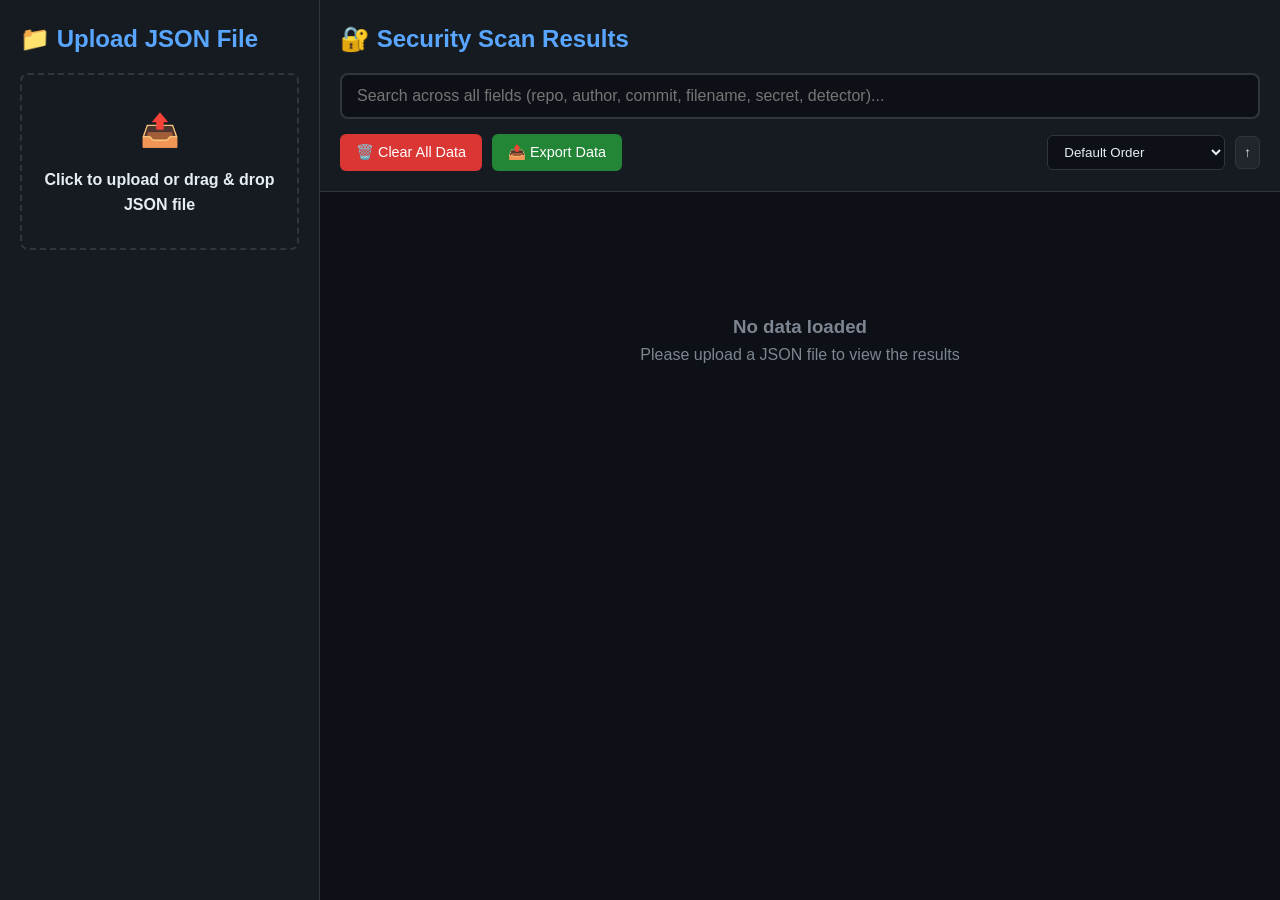
==== index.html @ fe2fa83b "Update index.html" ====
<!DOCTYPE html>
<html lang="en">
<head>
    <meta charset="UTF-8">
    <meta name="viewport" content="width=device-width, initial-scale=1.0">
    <title>JSON Secret Scanner Viewer</title>
    <style>
        * {
            margin: 0;
            padding: 0;
            box-sizing: border-box;
        }

        body {
            font-family: -apple-system, BlinkMacSystemFont, 'Segoe UI', Roboto, sans-serif;
            background: #0d1117;
            color: #e6edf3;
            line-height: 1.6;
        }

        .container {
            display: flex;
            height: 100vh;
        }

        /* Enhanced Sidebar */
        .sidebar {
            width: 320px;
            background: #161b22;
            border-right: 1px solid #30363d;
            padding: 20px;
            overflow-y: auto;
        }

        .upload-section h2 {
            margin-bottom: 15px;
            color: #58a6ff;
        }

        .upload-area {
            border: 2px dashed #30363d;
            border-radius: 8px;
            padding: 30px 20px;
            text-align: center;
            cursor: pointer;
            transition: all 0.3s ease;
        }

        .upload-area:hover {
            border-color: #58a6ff;
            background: rgba(88, 166, 255, 0.05);
        }

        .upload-area.dragover {
            border-color: #58a6ff;
            background: rgba(88, 166, 255, 0.1);
        }

        .upload-icon {
            font-size: 2rem;
            margin-bottom: 10px;
        }

        .summary-section {
            margin-top: 30px;
        }

        .summary-section h3 {
            margin-bottom: 15px;
            color: #58a6ff;
        }

        .summary-stats {
            background: #0d1117;
            border-radius: 6px;
            padding: 15px;
            margin-bottom: 20px;
        }

        .stat-item {
            display: flex;
            justify-content: space-between;
            margin-bottom: 8px;
        }

        .stat-label {
            color: #7d8590;
        }

        .stat-value {
            color: #58a6ff;
            font-weight: 600;
        }

        .detector-breakdown {
            background: #0d1117;
            border-radius: 6px;
            padding: 15px;
        }

        .detector-breakdown h4 {
            margin-bottom: 10px;
            color: #58a6ff;
        }

        .detector-item {
            display: flex;
            justify-content: space-between;
            padding: 5px 0;
            font-size: 0.9rem;
            cursor: pointer;
            border-radius: 4px;
            padding: 5px 8px;
        }

        .detector-item:hover {
            background: rgba(88, 166, 255, 0.1);
        }

        .detector-item.filtered {
            background: rgba(88, 166, 255, 0.2);
        }

        /* Enhanced Filter Section */
        .filter-section {
            background: #0d1117;
            border-radius: 6px;
            padding: 15px;
            margin-top: 20px;
        }

        .filter-section h4 {
            margin-bottom: 10px;
            color: #58a6ff;
        }

        .filter-toggle {
            display: flex;
            gap: 10px;
            margin-bottom: 10px;
        }

        .filter-btn {
            padding: 6px 12px;
            background: #21262d;
            border: 1px solid #30363d;
            color: #e6edf3;
            border-radius: 6px;
            cursor: pointer;
            font-size: 0.8rem;
            transition: all 0.2s ease;
        }

        .filter-btn:hover {
            background: #30363d;
        }

        .filter-btn.active {
            background: #58a6ff;
            color: #0d1117;
            border-color: #58a6ff;
        }

        /* Main Content */
        .main-content {
            flex: 1;
            display: flex;
            flex-direction: column;
        }

        .header {
            background: #161b22;
            padding: 20px;
            border-bottom: 1px solid #30363d;
        }

        .header h1 {
            color: #58a6ff;
            font-size: 1.5rem;
            margin-bottom: 15px;
        }

        /* Enhanced Search Bar */
        .search-container {
            display: flex;
            gap: 10px;
            margin-bottom: 15px;
            flex-wrap: wrap;
        }

        .search-input-container {
            position: relative;
            flex: 1;
            min-width: 300px;
        }

        .search-input {
            width: 100%;
            padding: 12px 45px 12px 15px;
            background: #0d1117;
            border: 2px solid #30363d;
            border-radius: 8px;
            color: #e6edf3;
            font-size: 1rem;
            transition: all 0.2s ease;
        }

        .search-input:focus {
            outline: none;
            border-color: #58a6ff;
            box-shadow: 0 0 0 3px rgba(88, 166, 255, 0.1);
        }

        .search-clear {
            position: absolute;
            right: 12px;
            top: 50%;
            transform: translateY(-50%);
            background: none;
            border: none;
            color: #7d8590;
            cursor: pointer;
            font-size: 18px;
            padding: 2px;
            border-radius: 3px;
            transition: all 0.2s ease;
        }

        .search-clear:hover {
            color: #e6edf3;
            background: #30363d;
        }

        /* Enhanced Controls */
        .controls {
            display: flex;
            gap: 10px;
            align-items: center;
            flex-wrap: wrap;
        }

        .btn {
            padding: 10px 16px;
            border: none;
            border-radius: 6px;
            cursor: pointer;
            font-size: 0.9rem;
            font-weight: 500;
            transition: all 0.2s ease;
            position: relative;
            overflow: hidden;
        }

        .btn-primary {
            background: #238636;
            color: white;
        }

        .btn-primary:hover {
            background: #2ea043;
            transform: translateY(-1px);
        }

        .btn-secondary {
            background: #21262d;
            color: #e6edf3;
            border: 1px solid #30363d;
        }

        .btn-secondary:hover {
            background: #30363d;
            transform: translateY(-1px);
        }

        .btn-danger {
            background: #da3633;
            color: white;
        }

        .btn-danger:hover {
            background: #c5282f;
            transform: translateY(-1px);
        }

        /* Enhanced Sort Controls */
        .sort-container {
            display: flex;
            gap: 10px;
            align-items: center;
            margin-left: auto;
        }

        .sort-select {
            padding: 8px 12px;
            background: #0d1117;
            border: 1px solid #30363d;
            border-radius: 6px;
            color: #e6edf3;
            cursor: pointer;
        }

        .sort-select:focus {
            outline: none;
            border-color: #58a6ff;
        }

        .sort-order {
            background: #21262d;
            border: 1px solid #30363d;
            color: #e6edf3;
            padding: 8px;
            border-radius: 6px;
            cursor: pointer;
            transition: all 0.2s ease;
        }

        .sort-order:hover {
            background: #30363d;
        }

        /* Enhanced Table */
        .table-container {
            flex: 1;
            overflow: auto;
            padding: 20px;
            position: relative;
        }

        .table-info {
            display: flex;
            justify-content: space-between;
            align-items: center;
            margin-bottom: 15px;
            font-size: 0.9rem;
            color: #7d8590;
        }

        .data-table {
            width: 100%;
            border-collapse: collapse;
            background: #0d1117;
            border-radius: 8px;
            overflow: hidden;
        }

        .data-table th,
        .data-table td {
            padding: 12px;
            text-align: left;
            border-bottom: 1px solid #30363d;
        }

        .data-table th {
            background: #161b22;
            color: #58a6ff;
            font-weight: 600;
            position: sticky;
            top: 0;
            cursor: pointer;
            user-select: none;
            transition: all 0.2s ease;
        }

        .data-table th:hover {
            background: #21262d;
        }

        .data-table th.sorted {
            background: rgba(88, 166, 255, 0.1);
        }

        .data-table th::after {
            content: '';
            margin-left: 8px;
            opacity: 0.3;
        }

        .data-table th.sort-asc::after {
            content: '↑';
            opacity: 1;
        }

        .data-table th.sort-desc::after {
            content: '↓';
            opacity: 1;
        }

        .data-table tr:hover {
            background: rgba(88, 166, 255, 0.05);
        }

        .data-table td {
            max-width: 200px;
            overflow: hidden;
            text-overflow: ellipsis;
            white-space: nowrap;
        }

        .repo-link {
            color: #58a6ff;
            text-decoration: none;
        }

        .repo-link:hover {
            text-decoration: underline;
        }

        .detector-badge {
            background: #58a6ff;
            color: #0d1117;
            padding: 4px 8px;
            border-radius: 12px;
            font-size: 0.8rem;
            font-weight: 500;
        }

        .verified-badge {
            background: #238636;
            color: white;
            padding: 4px 8px;
            border-radius: 12px;
            font-size: 0.8rem;
        }

        .unverified-badge {
            background: #da3633;
            color: white;
            padding: 4px 8px;
            border-radius: 12px;
            font-size: 0.8rem;
        }

        .review-checkbox {
            appearance: none;
            width: 18px;
            height: 18px;
            border: 2px solid #30363d;
            border-radius: 3px;
            background: #0d1117;
            cursor: pointer;
            position: relative;
            transition: all 0.2s ease;
        }

        .review-checkbox:checked {
            background: #238636;
            border-color: #238636;
        }

        .review-checkbox:checked::after {
            content: '✓';
            position: absolute;
            top: -2px;
            left: 2px;
            color: white;
            font-size: 14px;
            font-weight: bold;
        }

        .review-checkbox:hover {
            border-color: #58a6ff;
        }

        .reviewed-row {
            opacity: 0.6;
            background: rgba(40, 167, 69, 0.1);
        }

        .action-buttons {
            display: flex;
            gap: 5px;
        }

        .btn-sm {
            padding: 6px 10px;
            font-size: 0.8rem;
            border-radius: 4px;
            border: none;
            cursor: pointer;
            transition: all 0.2s ease;
        }

        .btn-report {
            background: #da3633;
            color: white;
        }

        .btn-report:hover {
            background: #c5282f;
            transform: translateY(-1px);
        }

        .no-data {
            text-align: center;
            padding: 100px 20px;
            color: #7d8590;
        }

        /* Enhanced Popup Styles */
        .custom-popup {
            position: fixed;
            top: 20px;
            right: 20px;
            background: linear-gradient(135deg, #161b22 0%, #21262d 100%);
            color: #e6edf3;
            padding: 16px 20px;
            border-radius: 8px;
            border: 1px solid #30363d;
            box-shadow: 0 8px 32px rgba(0, 0, 0, 0.3);
            z-index: 2000;
            min-width: 300px;
            max-width: 400px;
            transform: translateX(450px);
            transition: all 0.3s cubic-bezier(0.4, 0, 0.2, 1);
        }

        .custom-popup.show {
            transform: translateX(0);
        }

        .custom-popup.success {
            border-left: 4px solid #238636;
        }

        .custom-popup.error {
            border-left: 4px solid #da3633;
        }

        .custom-popup.warning {
            border-left: 4px solid #fb8500;
        }

        .custom-popup.info {
            border-left: 4px solid #58a6ff;
        }

        .popup-header {
            display: flex;
            justify-content: space-between;
            align-items: center;
            margin-bottom: 8px;
        }

        .popup-title {
            font-weight: 600;
            color: #58a6ff;
        }

        .popup-close {
            background: none;
            border: none;
            color: #7d8590;
            cursor: pointer;
            font-size: 18px;
            padding: 0;
            width: 20px;
            height: 20px;
            display: flex;
            align-items: center;
            justify-content: center;
        }

        .popup-close:hover {
            color: #e6edf3;
        }

        .popup-message {
            color: #e6edf3;
            line-height: 1.4;
        }

        .popup-actions {
            display: flex;
            gap: 10px;
            margin-top: 12px;
            justify-content: flex-end;
        }

        .popup-btn {
            padding: 6px 12px;
            border: none;
            border-radius: 6px;
            cursor: pointer;
            font-size: 0.9rem;
            transition: all 0.2s ease;
        }

        .popup-btn.primary {
            background: #238636;
            color: white;
        }

        .popup-btn.primary:hover {
            background: #2ea043;
        }

        .popup-btn.secondary {
            background: #21262d;
            color: #e6edf3;
            border: 1px solid #30363d;
        }

        .popup-btn.secondary:hover {
            background: #30363d;
        }

        .popup-btn.danger {
            background: #da3633;
            color: white;
        }

        .popup-btn.danger:hover {
            background: #c5282f;
        }

        /* Scrollbar Styles */
        .table-container::-webkit-scrollbar,
        .sidebar::-webkit-scrollbar {
            width: 8px;
        }

        .table-container::-webkit-scrollbar-track,
        .sidebar::-webkit-scrollbar-track {
            background: #0d1117;
        }

        .table-container::-webkit-scrollbar-thumb,
        .sidebar::-webkit-scrollbar-thumb {
            background: #30363d;
            border-radius: 4px;
        }

        .table-container::-webkit-scrollbar-thumb:hover,
        .sidebar::-webkit-scrollbar-thumb:hover {
            background: #58a6ff;
        }

        /* Loading Animation */
        .loading {
            display: inline-block;
            width: 20px;
            height: 20px;
            border: 3px solid #30363d;
            border-radius: 50%;
            border-top-color: #58a6ff;
            animation: spin 1s ease-in-out infinite;
        }

        @keyframes spin {
            to { transform: rotate(360deg); }
        }

        /* Responsive Design */
        @media (max-width: 1200px) {
            .sidebar {
                width: 300px;
            }
        }

        @media (max-width: 992px) {
            .sidebar {
                width: 280px;
            }
            
            .search-input-container {
                min-width: 250px;
            }
        }

        @media (max-width: 768px) {
            .container {
                flex-direction: column;
            }
            
            .sidebar {
                width: 100%;
                height: auto;
                max-height: 40vh;
                border-right: none;
                border-bottom: 1px solid #30363d;
            }
            
            .search-container {
                flex-direction: column;
            }
            
            .search-input-container {
                min-width: auto;
            }
            
            .controls {
                justify-content: space-between;
                flex-wrap: wrap;
            }
            
            .sort-container {
                margin-left: 0;
                margin-top: 10px;
            }
        }
    </style>
</head>
<body>
    <div class="container">
        <!-- Enhanced Sidebar -->
        <div class="sidebar">
            <div class="upload-section">
                <h2>📁 Upload JSON File</h2>
                <div class="upload-area" id="uploadArea">
                    <input type="file" id="fileInput" accept=".json" hidden>
                    <div class="upload-content">
                        <div class="upload-icon">📤</div>
                        <p><strong>Click to upload or drag & drop JSON file</strong></p>
                        <p id="uploadHint" class="upload-hint" style="display: none;">
                            <small>💡 New files can be added to existing data</small>
                        </p>
                    </div>
                </div>
            </div>

            <div class="summary-section" id="summarySection" style="display: none;">
                <h3>📊 Summary</h3>
                <div class="summary-stats">
                    <div class="stat-item">
                        <span class="stat-label">Total Secrets:</span>
                        <span class="stat-value" id="totalSecrets">0</span>
                    </div>
                    <div class="stat-item">
                        <span class="stat-label">Repositories:</span>
                        <span class="stat-value" id="totalRepos">0</span>
                    </div>
                    <div class="stat-item">
                        <span class="stat-label">Verified:</span>
                        <span class="stat-value" id="verifiedSecrets">0</span>
                    </div>
                    <div class="stat-item">
                        <span class="stat-label">Reviewed:</span>
                        <span class="stat-value" id="reviewedCount">0</span>
                    </div>
                </div>

                <div class="detector-breakdown">
                    <h4>🔍 Detectors</h4>
                    <div id="detectorList"></div>
                </div>

                <div class="filter-section">
                    <h4>⚡ Quick Filters</h4>
                    <div class="filter-toggle">
                        <button class="filter-btn" data-filter="verified">Verified</button>
                        <button class="filter-btn" data-filter="unverified">Unverified</button>
                    </div>
                    <div class="filter-toggle">
                        <button class="filter-btn" data-filter="reviewed">Reviewed</button>
                        <button class="filter-btn" data-filter="unreviewed">Unreviewed</button>
                    </div>
                </div>
            </div>
        </div>

        <!-- Enhanced Main Content -->
        <div class="main-content">
            <div class="header">
                <h1>🔐 Security Scan Results</h1>
                
                <div class="search-container">
                    <div class="search-input-container">
                        <input type="text" id="globalSearch" placeholder="Search across all fields (repo, author, commit, filename, secret, detector)..." class="search-input">
                        <button id="searchClear" class="search-clear" style="display: none;">×</button>
                    </div>
                </div>

                <div class="controls">
                    <button id="clearReviewed" class="btn btn-danger">🗑️ Clear All Data</button>
                    <button id="exportData" class="btn btn-primary">📤 Export Data</button>
                    
                    <div class="sort-container">
                        <select id="sortSelect" class="sort-select">
                            <option value="default">Default Order</option>
                            <option value="detector">Sort by Detector</option>
                            <option value="verified">Sort by Verified</option>
                            <option value="repo">Sort by Repository</option>
                            <option value="author">Sort by Author</option>
                            <option value="reviewed">Sort by Review Status</option>
                        </select>
                        <button id="sortOrder" class="sort-order" title="Toggle sort order">↑</button>
                    </div>
                </div>
            </div>

            <div class="table-container" id="tableContainer">
                <div class="no-data" id="noData">
                    <h3>No data loaded</h3>
                    <p>Please upload a JSON file to view the results</p>
                </div>
            </div>
        </div>
    </div>

    <script>
        class EnhancedJSONViewer {
            constructor() {
                this.data = [];
                this.filteredData = [];
                this.reviewedItems = new Set();
                this.currentSort = 'default';
                this.sortAscending = true;
                this.activeFilters = new Set();
                
                console.log('🚀 Enhanced JSONViewer constructor called');
                
                this.initEventListeners();
                
                setTimeout(() => {
                    this.loadReviewedItems();
                    this.loadStoredData();
                }, 200);
            }

            // Enhanced popup methods
            showPopup(message, type = 'info', title = '', actions = null) {
                const popup = document.createElement('div');
                popup.className = `custom-popup ${type}`;
                
                const titleText = title || this.getDefaultTitle(type);
                
                popup.innerHTML = `
                    <div class="popup-header">
                        <div class="popup-title">${titleText}</div>
                        <button class="popup-close">&times;</button>
                    </div>
                    <div class="popup-message">${message}</div>
                    ${actions ? `<div class="popup-actions">${actions}</div>` : ''}
                `;
                
                document.body.appendChild(popup);
                
                setTimeout(() => popup.classList.add('show'), 10);
                
                if (!actions) {
                    setTimeout(() => this.hidePopup(popup), 5000);
                }
                
                popup.querySelector('.popup-close').addEventListener('click', () => {
                    this.hidePopup(popup);
                });
                
                return popup;
            }

            showConfirmPopup(message, onConfirm, onCancel = null, type = 'warning') {
                const actions = `
                    <button class="popup-btn danger" data-action="confirm">Yes, Continue</button>
                    <button class="popup-btn secondary" data-action="cancel">Cancel</button>
                `;
                
                const popup = this.showPopup(message, type, 'Confirm Action', actions);
                
                popup.querySelector('[data-action="confirm"]').addEventListener('click', () => {
                    this.hidePopup(popup);
                    if (onConfirm) onConfirm();
                });
                
                popup.querySelector('[data-action="cancel"]').addEventListener('click', () => {
                    this.hidePopup(popup);
                    if (onCancel) onCancel();
                });
            }

            showAppendConfirmPopup(existingCount, newCount, onAppend, onReplace) {
                const message = `You already have <strong>${existingCount}</strong> items loaded.<br><br>
                    <strong>Choose your action:</strong><br>
                    • <strong>Add to Top</strong> - Add the new ${newCount} items to the beginning<br>
                    • <strong>Replace All</strong> - Replace existing data with new data`;
                
                const actions = `
                    <button class="popup-btn primary" data-action="append">📎 Add to Top</button>
                    <button class="popup-btn secondary" data-action="replace">🔄 Replace All</button>
                    <button class="popup-btn secondary" data-action="cancel">❌ Cancel</button>
                `;
                
                const popup = this.showPopup(message, 'info', 'File Upload Options', actions);
                
                popup.querySelector('[data-action="append"]').addEventListener('click', () => {
                    this.hidePopup(popup);
                    if (onAppend) onAppend();
                });
                
                popup.querySelector('[data-action="replace"]').addEventListener('click', () => {
                    this.hidePopup(popup);
                    if (onReplace) onReplace();
                });
                
                popup.querySelector('[data-action="cancel"]').addEventListener('click', () => {
                    this.hidePopup(popup);
                });
            }

            hidePopup(popup) {
                popup.classList.remove('show');
                setTimeout(() => {
                    if (popup.parentNode) {
                        popup.parentNode.removeChild(popup);
                    }
                }, 300);
            }

            getDefaultTitle(type) {
                const titles = {
                    success: '✅ Success',
                    error: '❌ Error',
                    warning: '⚠️ Warning',
                    info: 'ℹ️ Information'
                };
                return titles[type] || 'Notification';
            }

            initEventListeners() {
                console.log('🎯 Initializing event listeners');
                
                const fileInput = document.getElementById('fileInput');
                const uploadArea = document.getElementById('uploadArea');
                const globalSearch = document.getElementById('globalSearch');
                const searchClear = document.getElementById('searchClear');
                const clearReviewed = document.getElementById('clearReviewed');
                const exportData = document.getElementById('exportData');
                const sortSelect = document.getElementById('sortSelect');
                const sortOrder = document.getElementById('sortOrder');

                // File upload handlers
                uploadArea?.addEventListener('click', () => fileInput.click());
                fileInput?.addEventListener('change', (e) => this.handleFileUpload(e));

                // Drag and drop
                uploadArea?.addEventListener('dragover', (e) => {
                    e.preventDefault();
                    uploadArea.classList.add('dragover');
                });

                uploadArea?.addEventListener('dragleave', () => {
                    uploadArea.classList.remove('dragover');
                });

                uploadArea?.addEventListener('drop', (e) => {
                    e.preventDefault();
                    uploadArea.classList.remove('dragover');
                    const files = e.dataTransfer.files;
                    if (files.length > 0) {
                        this.processFile(files[0]);
                    }
                });

                // Enhanced search
                globalSearch?.addEventListener('input', (e) => {
                    const value = e.target.value;
                    this.handleGlobalSearch(value);
                    searchClear.style.display = value.trim() ? 'block' : 'none';
                });

                searchClear?.addEventListener('click', () => {
                    globalSearch.value = '';
                    searchClear.style.display = 'none';
                    this.handleGlobalSearch('');
                });

                // Sort controls
                sortSelect?.addEventListener('change', (e) => {
                    this.currentSort = e.target.value;
                    this.applySortAndFilter();
                });

                sortOrder?.addEventListener('click', () => {
                    this.sortAscending = !this.sortAscending;
                    sortOrder.textContent = this.sortAscending ? '↑' : '↓';
                    sortOrder.title = this.sortAscending ? 'Sort Ascending' : 'Sort Descending';
                    this.applySortAndFilter();
                });

                // Controls
                clearReviewed?.addEventListener('click', () => this.clearAllData());
                exportData?.addEventListener('click', () => this.exportData());

                // Filter buttons
                document.addEventListener('click', (e) => {
                    if (e.target.classList.contains('filter-btn')) {
                        this.toggleFilter(e.target);
                    }
                    if (e.target.classList.contains('detector-item')) {
                        this.filterByDetector(e.target.querySelector('span').textContent);
                    }
                });
            }

            handleFileUpload(event) {
                const file = event.target.files[0];
                if (file) {
                    this.processFile(file);
                }
            }

            processFile(file) {
                if (!file.name.toLowerCase().endsWith('.json')) {
                    this.showPopup('Please upload a JSON file', 'error');
                    return;
                }

                const reader = new FileReader();
                reader.onload = (e) => {
                    try {
                        const jsonData = JSON.parse(e.target.result);
                        const newDataArray = Array.isArray(jsonData) ? jsonData
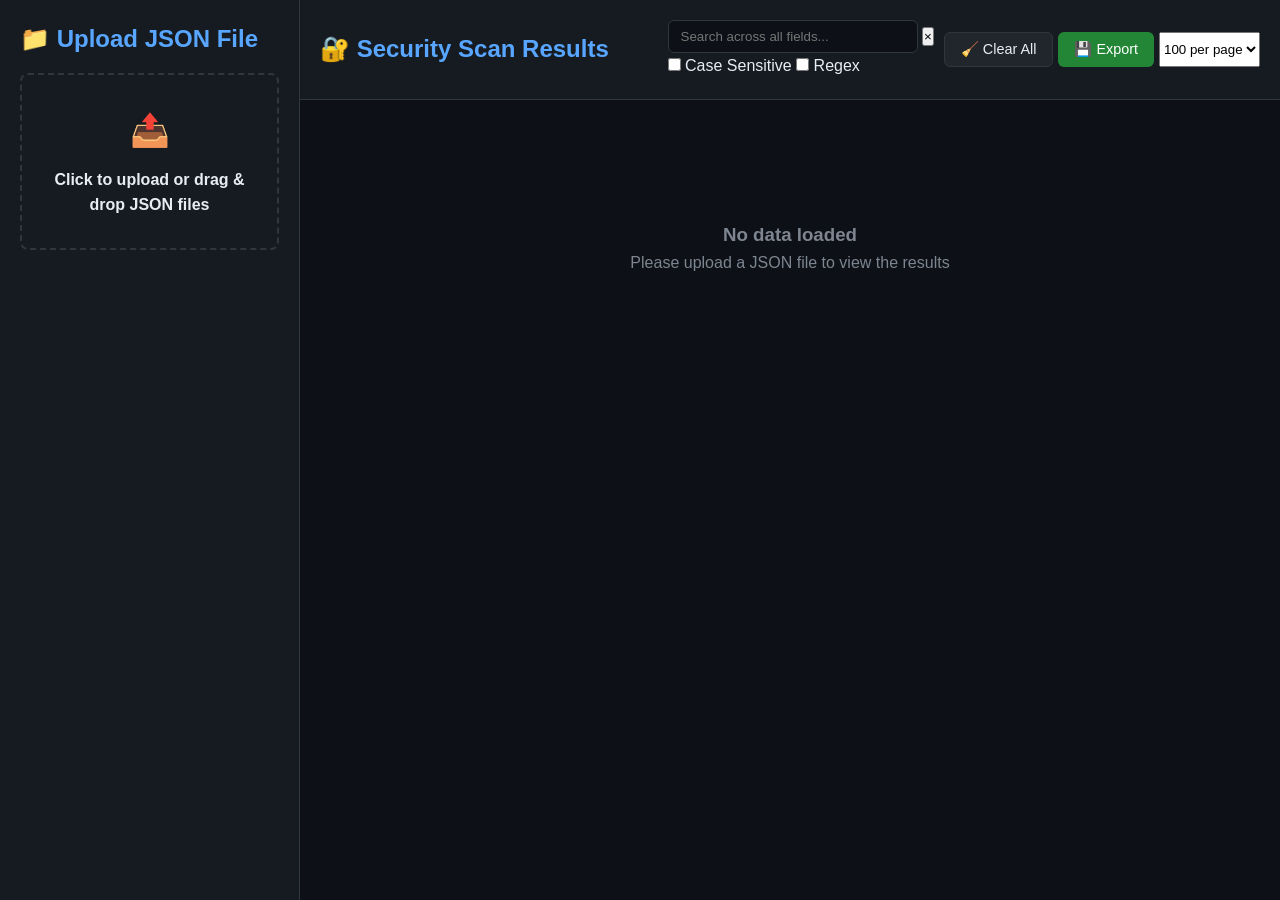
==== commit fc8073b6: "Update index.html" ====
--- a/index.html
+++ b/index.html
@@ -4,715 +4,21 @@
     <meta charset="UTF-8">
     <meta name="viewport" content="width=device-width, initial-scale=1.0">
     <title>JSON Secret Scanner Viewer</title>
-    <style>
-        * {
-            margin: 0;
-            padding: 0;
-            box-sizing: border-box;
-        }
-
-        body {
-            font-family: -apple-system, BlinkMacSystemFont, 'Segoe UI', Roboto, sans-serif;
-            background: #0d1117;
-            color: #e6edf3;
-            line-height: 1.6;
-        }
-
-        .container {
-            display: flex;
-            height: 100vh;
-        }
-
-        /* Enhanced Sidebar */
-        .sidebar {
-            width: 320px;
-            background: #161b22;
-            border-right: 1px solid #30363d;
-            padding: 20px;
-            overflow-y: auto;
-        }
-
-        .upload-section h2 {
-            margin-bottom: 15px;
-            color: #58a6ff;
-        }
-
-        .upload-area {
-            border: 2px dashed #30363d;
-            border-radius: 8px;
-            padding: 30px 20px;
-            text-align: center;
-            cursor: pointer;
-            transition: all 0.3s ease;
-        }
-
-        .upload-area:hover {
-            border-color: #58a6ff;
-            background: rgba(88, 166, 255, 0.05);
-        }
-
-        .upload-area.dragover {
-            border-color: #58a6ff;
-            background: rgba(88, 166, 255, 0.1);
-        }
-
-        .upload-icon {
-            font-size: 2rem;
-            margin-bottom: 10px;
-        }
-
-        .summary-section {
-            margin-top: 30px;
-        }
-
-        .summary-section h3 {
-            margin-bottom: 15px;
-            color: #58a6ff;
-        }
-
-        .summary-stats {
-            background: #0d1117;
-            border-radius: 6px;
-            padding: 15px;
-            margin-bottom: 20px;
-        }
-
-        .stat-item {
-            display: flex;
-            justify-content: space-between;
-            margin-bottom: 8px;
-        }
-
-        .stat-label {
-            color: #7d8590;
-        }
-
-        .stat-value {
-            color: #58a6ff;
-            font-weight: 600;
-        }
-
-        .detector-breakdown {
-            background: #0d1117;
-            border-radius: 6px;
-            padding: 15px;
-        }
-
-        .detector-breakdown h4 {
-            margin-bottom: 10px;
-            color: #58a6ff;
-        }
-
-        .detector-item {
-            display: flex;
-            justify-content: space-between;
-            padding: 5px 0;
-            font-size: 0.9rem;
-            cursor: pointer;
-            border-radius: 4px;
-            padding: 5px 8px;
-        }
-
-        .detector-item:hover {
-            background: rgba(88, 166, 255, 0.1);
-        }
-
-        .detector-item.filtered {
-            background: rgba(88, 166, 255, 0.2);
-        }
-
-        /* Enhanced Filter Section */
-        .filter-section {
-            background: #0d1117;
-            border-radius: 6px;
-            padding: 15px;
-            margin-top: 20px;
-        }
-
-        .filter-section h4 {
-            margin-bottom: 10px;
-            color: #58a6ff;
-        }
-
-        .filter-toggle {
-            display: flex;
-            gap: 10px;
-            margin-bottom: 10px;
-        }
-
-        .filter-btn {
-            padding: 6px 12px;
-            background: #21262d;
-            border: 1px solid #30363d;
-            color: #e6edf3;
-            border-radius: 6px;
-            cursor: pointer;
-            font-size: 0.8rem;
-            transition: all 0.2s ease;
-        }
-
-        .filter-btn:hover {
-            background: #30363d;
-        }
-
-        .filter-btn.active {
-            background: #58a6ff;
-            color: #0d1117;
-            border-color: #58a6ff;
-        }
-
-        /* Main Content */
-        .main-content {
-            flex: 1;
-            display: flex;
-            flex-direction: column;
-        }
-
-        .header {
-            background: #161b22;
-            padding: 20px;
-            border-bottom: 1px solid #30363d;
-        }
-
-        .header h1 {
-            color: #58a6ff;
-            font-size: 1.5rem;
-            margin-bottom: 15px;
-        }
-
-        /* Enhanced Search Bar */
-        .search-container {
-            display: flex;
-            gap: 10px;
-            margin-bottom: 15px;
-            flex-wrap: wrap;
-        }
-
-        .search-input-container {
-            position: relative;
-            flex: 1;
-            min-width: 300px;
-        }
-
-        .search-input {
-            width: 100%;
-            padding: 12px 45px 12px 15px;
-            background: #0d1117;
-            border: 2px solid #30363d;
-            border-radius: 8px;
-            color: #e6edf3;
-            font-size: 1rem;
-            transition: all 0.2s ease;
-        }
-
-        .search-input:focus {
-            outline: none;
-            border-color: #58a6ff;
-            box-shadow: 0 0 0 3px rgba(88, 166, 255, 0.1);
-        }
-
-        .search-clear {
-            position: absolute;
-            right: 12px;
-            top: 50%;
-            transform: translateY(-50%);
-            background: none;
-            border: none;
-            color: #7d8590;
-            cursor: pointer;
-            font-size: 18px;
-            padding: 2px;
-            border-radius: 3px;
-            transition: all 0.2s ease;
-        }
-
-        .search-clear:hover {
-            color: #e6edf3;
-            background: #30363d;
-        }
-
-        /* Enhanced Controls */
-        .controls {
-            display: flex;
-            gap: 10px;
-            align-items: center;
-            flex-wrap: wrap;
-        }
-
-        .btn {
-            padding: 10px 16px;
-            border: none;
-            border-radius: 6px;
-            cursor: pointer;
-            font-size: 0.9rem;
-            font-weight: 500;
-            transition: all 0.2s ease;
-            position: relative;
-            overflow: hidden;
-        }
-
-        .btn-primary {
-            background: #238636;
-            color: white;
-        }
-
-        .btn-primary:hover {
-            background: #2ea043;
-            transform: translateY(-1px);
-        }
-
-        .btn-secondary {
-            background: #21262d;
-            color: #e6edf3;
-            border: 1px solid #30363d;
-        }
-
-        .btn-secondary:hover {
-            background: #30363d;
-            transform: translateY(-1px);
-        }
-
-        .btn-danger {
-            background: #da3633;
-            color: white;
-        }
-
-        .btn-danger:hover {
-            background: #c5282f;
-            transform: translateY(-1px);
-        }
-
-        /* Enhanced Sort Controls */
-        .sort-container {
-            display: flex;
-            gap: 10px;
-            align-items: center;
-            margin-left: auto;
-        }
-
-        .sort-select {
-            padding: 8px 12px;
-            background: #0d1117;
-            border: 1px solid #30363d;
-            border-radius: 6px;
-            color: #e6edf3;
-            cursor: pointer;
-        }
-
-        .sort-select:focus {
-            outline: none;
-            border-color: #58a6ff;
-        }
-
-        .sort-order {
-            background: #21262d;
-            border: 1px solid #30363d;
-            color: #e6edf3;
-            padding: 8px;
-            border-radius: 6px;
-            cursor: pointer;
-            transition: all 0.2s ease;
-        }
-
-        .sort-order:hover {
-            background: #30363d;
-        }
-
-        /* Enhanced Table */
-        .table-container {
-            flex: 1;
-            overflow: auto;
-            padding: 20px;
-            position: relative;
-        }
-
-        .table-info {
-            display: flex;
-            justify-content: space-between;
-            align-items: center;
-            margin-bottom: 15px;
-            font-size: 0.9rem;
-            color: #7d8590;
-        }
-
-        .data-table {
-            width: 100%;
-            border-collapse: collapse;
-            background: #0d1117;
-            border-radius: 8px;
-            overflow: hidden;
-        }
-
-        .data-table th,
-        .data-table td {
-            padding: 12px;
-            text-align: left;
-            border-bottom: 1px solid #30363d;
-        }
-
-        .data-table th {
-            background: #161b22;
-            color: #58a6ff;
-            font-weight: 600;
-            position: sticky;
-            top: 0;
-            cursor: pointer;
-            user-select: none;
-            transition: all 0.2s ease;
-        }
-
-        .data-table th:hover {
-            background: #21262d;
-        }
-
-        .data-table th.sorted {
-            background: rgba(88, 166, 255, 0.1);
-        }
-
-        .data-table th::after {
-            content: '';
-            margin-left: 8px;
-            opacity: 0.3;
-        }
-
-        .data-table th.sort-asc::after {
-            content: '↑';
-            opacity: 1;
-        }
-
-        .data-table th.sort-desc::after {
-            content: '↓';
-            opacity: 1;
-        }
-
-        .data-table tr:hover {
-            background: rgba(88, 166, 255, 0.05);
-        }
-
-        .data-table td {
-            max-width: 200px;
-            overflow: hidden;
-            text-overflow: ellipsis;
-            white-space: nowrap;
-        }
-
-        .repo-link {
-            color: #58a6ff;
-            text-decoration: none;
-        }
-
-        .repo-link:hover {
-            text-decoration: underline;
-        }
-
-        .detector-badge {
-            background: #58a6ff;
-            color: #0d1117;
-            padding: 4px 8px;
-            border-radius: 12px;
-            font-size: 0.8rem;
-            font-weight: 500;
-        }
-
-        .verified-badge {
-            background: #238636;
-            color: white;
-            padding: 4px 8px;
-            border-radius: 12px;
-            font-size: 0.8rem;
-        }
-
-        .unverified-badge {
-            background: #da3633;
-            color: white;
-            padding: 4px 8px;
-            border-radius: 12px;
-            font-size: 0.8rem;
-        }
-
-        .review-checkbox {
-            appearance: none;
-            width: 18px;
-            height: 18px;
-            border: 2px solid #30363d;
-            border-radius: 3px;
-            background: #0d1117;
-            cursor: pointer;
-            position: relative;
-            transition: all 0.2s ease;
-        }
-
-        .review-checkbox:checked {
-            background: #238636;
-            border-color: #238636;
-        }
-
-        .review-checkbox:checked::after {
-            content: '✓';
-            position: absolute;
-            top: -2px;
-            left: 2px;
-            color: white;
-            font-size: 14px;
-            font-weight: bold;
-        }
-
-        .review-checkbox:hover {
-            border-color: #58a6ff;
-        }
-
-        .reviewed-row {
-            opacity: 0.6;
-            background: rgba(40, 167, 69, 0.1);
-        }
-
-        .action-buttons {
-            display: flex;
-            gap: 5px;
-        }
-
-        .btn-sm {
-            padding: 6px 10px;
-            font-size: 0.8rem;
-            border-radius: 4px;
-            border: none;
-            cursor: pointer;
-            transition: all 0.2s ease;
-        }
-
-        .btn-report {
-            background: #da3633;
-            color: white;
-        }
-
-        .btn-report:hover {
-            background: #c5282f;
-            transform: translateY(-1px);
-        }
-
-        .no-data {
-            text-align: center;
-            padding: 100px 20px;
-            color: #7d8590;
-        }
-
-        /* Enhanced Popup Styles */
-        .custom-popup {
-            position: fixed;
-            top: 20px;
-            right: 20px;
-            background: linear-gradient(135deg, #161b22 0%, #21262d 100%);
-            color: #e6edf3;
-            padding: 16px 20px;
-            border-radius: 8px;
-            border: 1px solid #30363d;
-            box-shadow: 0 8px 32px rgba(0, 0, 0, 0.3);
-            z-index: 2000;
-            min-width: 300px;
-            max-width: 400px;
-            transform: translateX(450px);
-            transition: all 0.3s cubic-bezier(0.4, 0, 0.2, 1);
-        }
-
-        .custom-popup.show {
-            transform: translateX(0);
-        }
-
-        .custom-popup.success {
-            border-left: 4px solid #238636;
-        }
-
-        .custom-popup.error {
-            border-left: 4px solid #da3633;
-        }
-
-        .custom-popup.warning {
-            border-left: 4px solid #fb8500;
-        }
-
-        .custom-popup.info {
-            border-left: 4px solid #58a6ff;
-        }
-
-        .popup-header {
-            display: flex;
-            justify-content: space-between;
-            align-items: center;
-            margin-bottom: 8px;
-        }
-
-        .popup-title {
-            font-weight: 600;
-            color: #58a6ff;
-        }
-
-        .popup-close {
-            background: none;
-            border: none;
-            color: #7d8590;
-            cursor: pointer;
-            font-size: 18px;
-            padding: 0;
-            width: 20px;
-            height: 20px;
-            display: flex;
-            align-items: center;
-            justify-content: center;
-        }
-
-        .popup-close:hover {
-            color: #e6edf3;
-        }
-
-        .popup-message {
-            color: #e6edf3;
-            line-height: 1.4;
-        }
-
-        .popup-actions {
-            display: flex;
-            gap: 10px;
-            margin-top: 12px;
-            justify-content: flex-end;
-        }
-
-        .popup-btn {
-            padding: 6px 12px;
-            border: none;
-            border-radius: 6px;
-            cursor: pointer;
-            font-size: 0.9rem;
-            transition: all 0.2s ease;
-        }
-
-        .popup-btn.primary {
-            background: #238636;
-            color: white;
-        }
-
-        .popup-btn.primary:hover {
-            background: #2ea043;
-        }
-
-        .popup-btn.secondary {
-            background: #21262d;
-            color: #e6edf3;
-            border: 1px solid #30363d;
-        }
-
-        .popup-btn.secondary:hover {
-            background: #30363d;
-        }
-
-        .popup-btn.danger {
-            background: #da3633;
-            color: white;
-        }
-
-        .popup-btn.danger:hover {
-            background: #c5282f;
-        }
-
-        /* Scrollbar Styles */
-        .table-container::-webkit-scrollbar,
-        .sidebar::-webkit-scrollbar {
-            width: 8px;
-        }
-
-        .table-container::-webkit-scrollbar-track,
-        .sidebar::-webkit-scrollbar-track {
-            background: #0d1117;
-        }
-
-        .table-container::-webkit-scrollbar-thumb,
-        .sidebar::-webkit-scrollbar-thumb {
-            background: #30363d;
-            border-radius: 4px;
-        }
-
-        .table-container::-webkit-scrollbar-thumb:hover,
-        .sidebar::-webkit-scrollbar-thumb:hover {
-            background: #58a6ff;
-        }
-
-        /* Loading Animation */
-        .loading {
-            display: inline-block;
-            width: 20px;
-            height: 20px;
-            border: 3px solid #30363d;
-            border-radius: 50%;
-            border-top-color: #58a6ff;
-            animation: spin 1s ease-in-out infinite;
-        }
-
-        @keyframes spin {
-            to { transform: rotate(360deg); }
-        }
-
-        /* Responsive Design */
-        @media (max-width: 1200px) {
-            .sidebar {
-                width: 300px;
-            }
-        }
-
-        @media (max-width: 992px) {
-            .sidebar {
-                width: 280px;
-            }
-            
-            .search-input-container {
-                min-width: 250px;
-            }
-        }
-
-        @media (max-width: 768px) {
-            .container {
-                flex-direction: column;
-            }
-            
-            .sidebar {
-                width: 100%;
-                height: auto;
-                max-height: 40vh;
-                border-right: none;
-                border-bottom: 1px solid #30363d;
-            }
-            
-            .search-container {
-                flex-direction: column;
-            }
-            
-            .search-input-container {
-                min-width: auto;
-            }
-            
-            .controls {
-                justify-content: space-between;
-                flex-wrap: wrap;
-            }
-            
-            .sort-container {
-                margin-left: 0;
-                margin-top: 10px;
-            }
-        }
-    </style>
+    <link rel="stylesheet" href="style.css">
 </head>
 <body>
     <div class="container">
-        <!-- Enhanced Sidebar -->
+        <!-- Left Sidebar -->
         <div class="sidebar">
             <div class="upload-section">
                 <h2>📁 Upload JSON File</h2>
                 <div class="upload-area" id="uploadArea">
-                    <input type="file" id="fileInput" accept=".json" hidden>
+                    <input type="file" id="fileInput" accept=".json" multiple hidden>
                     <div class="upload-content">
                         <div class="upload-icon">📤</div>
-                        <p><strong>Click to upload or drag & drop JSON file</strong></p>
+                        <p><strong>Click to upload or drag & drop JSON files</strong></p>
                         <p id="uploadHint" class="upload-hint" style="display: none;">
-                            <small>💡 New files can be added to existing data</small>
+                            <small>💡 Multiple files can be processed together</small>
                         </p>
                     </div>
                 </div>
@@ -744,46 +50,48 @@
                     <div id="detectorList"></div>
                 </div>
 
-                <div class="filter-section">
+                <div class="filter-shortcuts">
                     <h4>⚡ Quick Filters</h4>
-                    <div class="filter-toggle">
-                        <button class="filter-btn" data-filter="verified">Verified</button>
-                        <button class="filter-btn" data-filter="unverified">Unverified</button>
-                    </div>
-                    <div class="filter-toggle">
-                        <button class="filter-btn" data-filter="reviewed">Reviewed</button>
-                        <button class="filter-btn" data-filter="unreviewed">Unreviewed</button>
+                    <div class="quick-filters">
+                        <button class="filter-btn" data-filter="verified">✅ Verified Only</button>
+                        <button class="filter-btn" data-filter="unverified">❌ Unverified Only</button>
+                        <button class="filter-btn" data-filter="reviewed">📝 Reviewed Only</button>
+                        <button class="filter-btn" data-filter="unreviewed">📋 Unreviewed Only</button>
+                        <button class="filter-btn" data-filter="all">🔄 Show All</button>
                     </div>
                 </div>
             </div>
         </div>
 
-        <!-- Enhanced Main Content -->
+        <!-- Main Content -->
         <div class="main-content">
             <div class="header">
                 <h1>🔐 Security Scan Results</h1>
-                
-                <div class="search-container">
-                    <div class="search-input-container">
-                        <input type="text" id="globalSearch" placeholder="Search across all fields (repo, author, commit, filename, secret, detector)..." class="search-input">
-                        <button id="searchClear" class="search-clear" style="display: none;">×</button>
+                <div class="controls">
+                    <div class="search-container">
+                        <div class="search-box">
+                            <input type="text" id="globalSearch" placeholder="Search across all fields..." class="search-input">
+                            <button id="clearSearch" class="clear-search">×</button>
+                        </div>
+                        <div class="search-options">
+                            <label class="search-option">
+                                <input type="checkbox" id="caseSensitive"> Case Sensitive
+                            </label>
+                            <label class="search-option">
+                                <input type="checkbox" id="regexSearch"> Regex
+                            </label>
+                        </div>
                     </div>
-                </div>
-
-                <div class="controls">
-                    <button id="clearReviewed" class="btn btn-danger">🗑️ Clear All Data</button>
-                    <button id="exportData" class="btn btn-primary">📤 Export Data</button>
-                    
-                    <div class="sort-container">
-                        <select id="sortSelect" class="sort-select">
-                            <option value="default">Default Order</option>
-                            <option value="detector">Sort by Detector</option>
-                            <option value="verified">Sort by Verified</option>
-                            <option value="repo">Sort by Repository</option>
-                            <option value="author">Sort by Author</option>
-                            <option value="reviewed">Sort by Review Status</option>
+                    <div class="action-buttons">
+                        <button id="clearReviewed" class="btn btn-secondary">🧹 Clear All</button>
+                        <button id="exportData" class="btn btn-primary">💾 Export</button>
+                        <select id="itemsPerPage" class="items-select">
+                            <option value="50">50 per page</option>
+                            <option value="100" selected>100 per page</option>
+                            <option value="250">250 per page</option>
+                            <option value="500">500 per page</option>
+                            <option value="all">Show All</option>
                         </select>
-                        <button id="sortOrder" class="sort-order" title="Toggle sort order">↑</button>
                     </div>
                 </div>
             </div>
@@ -794,218 +102,57 @@
                     <p>Please upload a JSON file to view the results</p>
                 </div>
             </div>
+
+            <div class="pagination" id="pagination" style="display: none;">
+                <button id="prevPage" class="btn btn-secondary">← Previous</button>
+                <span id="pageInfo">Page 1 of 1</span>
+                <button id="nextPage" class="btn btn-secondary">Next →</button>
+            </div>
         </div>
     </div>
 
-    <script>
-        class EnhancedJSONViewer {
-            constructor() {
-                this.data = [];
-                this.filteredData = [];
-                this.reviewedItems = new Set();
-                this.currentSort = 'default';
-                this.sortAscending = true;
-                this.activeFilters = new Set();
+    <!-- Bug Bounty Report Modal -->
+    <div id="reportModal" class="modal">
+        <div class="modal-content">
+            <div class="modal-header">
+                <h2>🐛 Bug Bounty Report Generator</h2>
+                <span class="close" id="closeModal">&times;</span>
+            </div>
+            <div class="modal-body">
+                <div class="modal-controls">
+                    <button id="copyAllReport" class="btn btn-primary">📋 Copy All</button>
+                    <button id="downloadReport" class="btn btn-secondary">💾 Download</button>
+                    <span class="severity-badge" id="severityBadge">Medium</span>
+                </div>
                 
-                console.log('🚀 Enhanced JSONViewer constructor called');
+                <div class="report-section">
+                    <label>📝 Title:</label>
+                    <textarea id="reportTitle" rows="2" readonly></textarea>
+                    <button class="copy-btn" data-target="reportTitle">Copy</button>
+                </div>
                 
-                this.initEventListeners();
+                <div class="report-section">
+                    <label>📋 Summary:</label>
+                    <textarea id="reportSummary" rows="4" readonly></textarea>
+                    <button class="copy-btn" data-target="reportSummary">Copy</button>
+                </div>
                 
-                setTimeout(() => {
-                    this.loadReviewedItems();
-                    this.loadStoredData();
-                }, 200);
-            }
+                <div class="report-section">
+                    <label>🔬 Proof of Concept:</label>
+                    <textarea id="reportPOC" rows="8" readonly></textarea>
+                    <button class="copy-btn" data-target="reportPOC">Copy</button>
+                </div>
+                
+                <div class="report-section">
+                    <label>💥 Impact:</label>
+                    <textarea id="reportImpact" rows="6" readonly></textarea>
+                    <button class="copy-btn" data-target="reportImpact">Copy</button>
+                </div>
+            </div>
+        </div>
+    </div>
 
-            // Enhanced popup methods
-            showPopup(message, type = 'info', title = '', actions = null) {
-                const popup = document.createElement('div');
-                popup.className = `custom-popup ${type}`;
-                
-                const titleText = title || this.getDefaultTitle(type);
-                
-                popup.innerHTML = `
-                    <div class="popup-header">
-                        <div class="popup-title">${titleText}</div>
-                        <button class="popup-close">&times;</button>
-                    </div>
-                    <div class="popup-message">${message}</div>
-                    ${actions ? `<div class="popup-actions">${actions}</div>` : ''}
-                `;
-                
-                document.body.appendChild(popup);
-                
-                setTimeout(() => popup.classList.add('show'), 10);
-                
-                if (!actions) {
-                    setTimeout(() => this.hidePopup(popup), 5000);
-                }
-                
-                popup.querySelector('.popup-close').addEventListener('click', () => {
-                    this.hidePopup(popup);
-                });
-                
-                return popup;
-            }
-
-            showConfirmPopup(message, onConfirm, onCancel = null, type = 'warning') {
-                const actions = `
-                    <button class="popup-btn danger" data-action="confirm">Yes, Continue</button>
-                    <button class="popup-btn secondary" data-action="cancel">Cancel</button>
-                `;
-                
-                const popup = this.showPopup(message, type, 'Confirm Action', actions);
-                
-                popup.querySelector('[data-action="confirm"]').addEventListener('click', () => {
-                    this.hidePopup(popup);
-                    if (onConfirm) onConfirm();
-                });
-                
-                popup.querySelector('[data-action="cancel"]').addEventListener('click', () => {
-                    this.hidePopup(popup);
-                    if (onCancel) onCancel();
-                });
-            }
-
-            showAppendConfirmPopup(existingCount, newCount, onAppend, onReplace) {
-                const message = `You already have <strong>${existingCount}</strong> items loaded.<br><br>
-                    <strong>Choose your action:</strong><br>
-                    • <strong>Add to Top</strong> - Add the new ${newCount} items to the beginning<br>
-                    • <strong>Replace All</strong> - Replace existing data with new data`;
-                
-                const actions = `
-                    <button class="popup-btn primary" data-action="append">📎 Add to Top</button>
-                    <button class="popup-btn secondary" data-action="replace">🔄 Replace All</button>
-                    <button class="popup-btn secondary" data-action="cancel">❌ Cancel</button>
-                `;
-                
-                const popup = this.showPopup(message, 'info', 'File Upload Options', actions);
-                
-                popup.querySelector('[data-action="append"]').addEventListener('click', () => {
-                    this.hidePopup(popup);
-                    if (onAppend) onAppend();
-                });
-                
-                popup.querySelector('[data-action="replace"]').addEventListener('click', () => {
-                    this.hidePopup(popup);
-                    if (onReplace) onReplace();
-                });
-                
-                popup.querySelector('[data-action="cancel"]').addEventListener('click', () => {
-                    this.hidePopup(popup);
-                });
-            }
-
-            hidePopup(popup) {
-                popup.classList.remove('show');
-                setTimeout(() => {
-                    if (popup.parentNode) {
-                        popup.parentNode.removeChild(popup);
-                    }
-                }, 300);
-            }
-
-            getDefaultTitle(type) {
-                const titles = {
-                    success: '✅ Success',
-                    error: '❌ Error',
-                    warning: '⚠️ Warning',
-                    info: 'ℹ️ Information'
-                };
-                return titles[type] || 'Notification';
-            }
-
-            initEventListeners() {
-                console.log('🎯 Initializing event listeners');
-                
-                const fileInput = document.getElementById('fileInput');
-                const uploadArea = document.getElementById('uploadArea');
-                const globalSearch = document.getElementById('globalSearch');
-                const searchClear = document.getElementById('searchClear');
-                const clearReviewed = document.getElementById('clearReviewed');
-                const exportData = document.getElementById('exportData');
-                const sortSelect = document.getElementById('sortSelect');
-                const sortOrder = document.getElementById('sortOrder');
-
-                // File upload handlers
-                uploadArea?.addEventListener('click', () => fileInput.click());
-                fileInput?.addEventListener('change', (e) => this.handleFileUpload(e));
-
-                // Drag and drop
-                uploadArea?.addEventListener('dragover', (e) => {
-                    e.preventDefault();
-                    uploadArea.classList.add('dragover');
-                });
-
-                uploadArea?.addEventListener('dragleave', () => {
-                    uploadArea.classList.remove('dragover');
-                });
-
-                uploadArea?.addEventListener('drop', (e) => {
-                    e.preventDefault();
-                    uploadArea.classList.remove('dragover');
-                    const files = e.dataTransfer.files;
-                    if (files.length > 0) {
-                        this.processFile(files[0]);
-                    }
-                });
-
-                // Enhanced search
-                globalSearch?.addEventListener('input', (e) => {
-                    const value = e.target.value;
-                    this.handleGlobalSearch(value);
-                    searchClear.style.display = value.trim() ? 'block' : 'none';
-                });
-
-                searchClear?.addEventListener('click', () => {
-                    globalSearch.value = '';
-                    searchClear.style.display = 'none';
-                    this.handleGlobalSearch('');
-                });
-
-                // Sort controls
-                sortSelect?.addEventListener('change', (e) => {
-                    this.currentSort = e.target.value;
-                    this.applySortAndFilter();
-                });
-
-                sortOrder?.addEventListener('click', () => {
-                    this.sortAscending = !this.sortAscending;
-                    sortOrder.textContent = this.sortAscending ? '↑' : '↓';
-                    sortOrder.title = this.sortAscending ? 'Sort Ascending' : 'Sort Descending';
-                    this.applySortAndFilter();
-                });
-
-                // Controls
-                clearReviewed?.addEventListener('click', () => this.clearAllData());
-                exportData?.addEventListener('click', () => this.exportData());
-
-                // Filter buttons
-                document.addEventListener('click', (e) => {
-                    if (e.target.classList.contains('filter-btn')) {
-                        this.toggleFilter(e.target);
-                    }
-                    if (e.target.classList.contains('detector-item')) {
-                        this.filterByDetector(e.target.querySelector('span').textContent);
-                    }
-                });
-            }
-
-            handleFileUpload(event) {
-                const file = event.target.files[0];
-                if (file) {
-                    this.processFile(file);
-                }
-            }
-
-            processFile(file) {
-                if (!file.name.toLowerCase().endsWith('.json')) {
-                    this.showPopup('Please upload a JSON file', 'error');
-                    return;
-                }
-
-                const reader = new FileReader();
-                reader.onload = (e) => {
-                    try {
-                        const jsonData = JSON.parse(e.target.result);
-                        const newDataArray = Array.isArray(jsonData) ? jsonData
+    <script src="detector-intelligence.js"></script>
+    <script src="script.js"></script>
+</body>
+</html>
--- a/style.css
+++ b/style.css
@@ -0,0 +1,1008 @@
+* {
+    margin: 0;
+    padding: 0;
+    box-sizing: border-box;
+}
+
+body {
+    font-family: -apple-system, BlinkMacSystemFont, 'Segoe UI', Roboto, sans-serif;
+    background: #0d1117;
+    color: #e6edf3;
+    line-height: 1.6;
+}
+
+.container {
+    display: flex;
+    height: 100vh;
+}
+
+/* Sidebar Styles */
+.sidebar {
+    width: 300px;
+    background: #161b22;
+    border-right: 1px solid #30363d;
+    padding: 20px;
+    overflow-y: auto;
+}
+
+.upload-section h2 {
+    margin-bottom: 15px;
+    color: #58a6ff;
+}
+
+.upload-area {
+    border: 2px dashed #30363d;
+    border-radius: 8px;
+    padding: 30px 20px;
+    text-align: center;
+    cursor: pointer;
+    transition: all 0.3s ease;
+}
+
+.upload-area:hover {
+    border-color: #58a6ff;
+    background: rgba(88, 166, 255, 0.05);
+}
+
+.upload-area.dragover {
+    border-color: #58a6ff;
+    background: rgba(88, 166, 255, 0.1);
+}
+
+.upload-icon {
+    font-size: 2rem;
+    margin-bottom: 10px;
+}
+
+.upload-hint {
+    color: #7d8590;
+    font-size: 0.8rem;
+    margin-top: 8px;
+}
+
+.summary-section {
+    margin-top: 30px;
+}
+
+.summary-section h3 {
+    margin-bottom: 15px;
+    color: #58a6ff;
+}
+
+.summary-stats {
+    background: #0d1117;
+    border-radius: 6px;
+    padding: 15px;
+    margin-bottom: 20px;
+}
+
+.stat-item {
+    display: flex;
+    justify-content: space-between;
+    margin-bottom: 8px;
+}
+
+.stat-label {
+    color: #7d8590;
+}
+
+.stat-value {
+    color: #58a6ff;
+    font-weight: 600;
+}
+
+.detector-breakdown {
+    background: #0d1117;
+    border-radius: 6px;
+    padding: 15px;
+}
+
+.detector-breakdown h4 {
+    margin-bottom: 10px;
+    color: #58a6ff;
+}
+
+.detector-item {
+    display: flex;
+    justify-content: space-between;
+    padding: 5px 0;
+    font-size: 0.9rem;
+}
+
+/* Main Content Styles */
+.main-content {
+    flex: 1;
+    display: flex;
+    flex-direction: column;
+}
+
+.header {
+    background: #161b22;
+    padding: 20px;
+    border-bottom: 1px solid #30363d;
+    display: flex;
+    justify-content: space-between;
+    align-items: center;
+}
+
+.header h1 {
+    color: #58a6ff;
+    font-size: 1.5rem;
+}
+
+.controls {
+    display: flex;
+    gap: 10px;
+    align-items: center;
+}
+
+.search-input {
+    padding: 8px 12px;
+    background: #0d1117;
+    border: 1px solid #30363d;
+    border-radius: 6px;
+    color: #e6edf3;
+    width: 250px;
+}
+
+.search-input:focus {
+    outline: none;
+    border-color: #58a6ff;
+}
+
+.btn {
+    padding: 8px 16px;
+    border: none;
+    border-radius: 6px;
+    cursor: pointer;
+    font-size: 0.9rem;
+    transition: all 0.2s ease;
+}
+
+.btn-primary {
+    background: #238636;
+    color: white;
+}
+
+.btn-primary:hover {
+    background: #2ea043;
+}
+
+.btn-secondary {
+    background: #21262d;
+    color: #e6edf3;
+    border: 1px solid #30363d;
+}
+
+.btn-secondary:hover {
+    background: #30363d;
+}
+
+.btn-danger {
+    background: #da3633;
+    color: white;
+}
+
+.btn-danger:hover {
+    background: #c5282f;
+}
+
+/* Table Styles */
+.table-container {
+    flex: 1;
+    overflow: auto;
+    padding: 20px;
+}
+
+.data-table {
+    width: 100%;
+    border-collapse: collapse;
+    background: #0d1117;
+}
+
+.data-table th,
+.data-table td {
+    padding: 12px;
+    text-align: left;
+    border-bottom: 1px solid #30363d;
+}
+
+.data-table th {
+    background: #161b22;
+    color: #58a6ff;
+    font-weight: 600;
+    position: sticky;
+    top: 0;
+    cursor: pointer;
+    user-select: none;
+}
+
+.data-table th:hover {
+    background: #21262d;
+}
+
+.data-table tr:hover {
+    background: rgba(88, 166, 255, 0.05);
+}
+
+.data-table td {
+    max-width: 200px;
+    overflow: hidden;
+    text-overflow: ellipsis;
+    white-space: nowrap;
+}
+
+.repo-link {
+    color: #58a6ff;
+    text-decoration: none;
+}
+
+.repo-link:hover {
+    text-decoration: underline;
+}
+
+.detector-badge {
+    background: #58a6ff;
+    color: #0d1117;
+    padding: 2px 8px;
+    border-radius: 12px;
+    font-size: 0.8rem;
+    font-weight: 500;
+}
+
+.verified-badge {
+    background: #238636;
+    color: white;
+    padding: 2px 8px;
+    border-radius: 12px;
+    font-size: 0.8rem;
+}
+
+.unverified-badge {
+    background: #da3633;
+    color: white;
+    padding: 2px 8px;
+    border-radius: 12px;
+    font-size: 0.8rem;
+}
+
+.review-checkbox {
+    transform: scale(1.2);
+    cursor: pointer;
+}
+
+.reviewed-row {
+    opacity: 0.6;
+    background: rgba(40, 167, 69, 0.1);
+}
+
+.action-buttons {
+    display: flex;
+    gap: 5px;
+}
+
+.btn-sm {
+    padding: 4px 8px;
+    font-size: 0.8rem;
+    border-radius: 4px;
+    border: none;
+    cursor: pointer;
+}
+
+.btn-report {
+    background: #da3633;
+    color: white;
+}
+
+.btn-report:hover {
+    background: #c5282f;
+}
+
+.no-data {
+    text-align: center;
+    padding: 100px 20px;
+    color: #7d8590;
+}
+
+/* Filter Inputs */
+.filter-row {
+    background: #161b22;
+}
+
+.filter-row input {
+    width: 100%;
+    padding: 6px;
+    background: #0d1117;
+    border: 1px solid #30363d;
+    border-radius: 4px;
+    color: #e6edf3;
+    font-size: 0.8rem;
+}
+
+.filter-row input:focus {
+    outline: none;
+    border-color: #58a6ff;
+}
+
+/* Modal Styles */
+.modal {
+    display: none;
+    position: fixed;
+    z-index: 1000;
+    left: 0;
+    top: 0;
+    width: 100%;
+    height: 100%;
+    background-color: rgba(0, 0, 0, 0.8);
+    animation: fadeIn 0.3s ease;
+}
+
+@keyframes fadeIn {
+    from { opacity: 0; }
+    to { opacity: 1; }
+}
+
+.modal-content {
+    background-color: #161b22;
+    margin: 2% auto;
+    padding: 0;
+    border: 1px solid #30363d;
+    border-radius: 8px;
+    width: 90%;
+    max-width: 1000px;
+    max-height: 90vh;
+    overflow-y: auto;
+    animation: slideIn 0.3s ease;
+}
+
+@keyframes slideIn {
+    from { 
+        transform: translateY(-50px);
+        opacity: 0;
+    }
+    to { 
+        transform: translateY(0);
+        opacity: 1;
+    }
+}
+
+.modal-header {
+    padding: 20px;
+    background: #0d1117;
+    border-bottom: 1px solid #30363d;
+    display: flex;
+    justify-content: space-between;
+    align-items: center;
+    border-radius: 8px 8px 0 0;
+    position: sticky;
+    top: 0;
+    z-index: 1001;
+}
+
+.modal-header h2 {
+    color: #58a6ff;
+    margin: 0;
+}
+
+.close {
+    color: #7d8590;
+    font-size: 28px;
+    font-weight: bold;
+    cursor: pointer;
+    line-height: 1;
+    transition: color 0.2s ease;
+}
+
+.close:hover,
+.close:focus {
+    color: #e6edf3;
+    text-decoration: none;
+}
+
+.modal-body {
+    padding: 20px;
+}
+
+.modal-controls {
+    display: flex;
+    gap: 10px;
+    align-items: center;
+    margin-bottom: 20px;
+    padding-bottom: 15px;
+    border-bottom: 1px solid #30363d;
+}
+
+.severity-badge {
+    padding: 6px 12px;
+    border-radius: 12px;
+    font-size: 0.8rem;
+    font-weight: 600;
+    margin-left: auto;
+    text-transform: uppercase;
+    letter-spacing: 0.5px;
+}
+
+.severity-critical {
+    background: #da3633;
+    color: white;
+    box-shadow: 0 0 10px rgba(218, 54, 51, 0.3);
+}
+
+.severity-high {
+    background: #fb8500;
+    color: white;
+    box-shadow: 0 0 10px rgba(251, 133, 0, 0.3);
+}
+
+.severity-medium {
+    background: #f1c40f;
+    color: #0d1117;
+    box-shadow: 0 0 10px rgba(241, 196, 15, 0.3);
+}
+
+.severity-low {
+    background: #238636;
+    color: white;
+    box-shadow: 0 0 10px rgba(35, 134, 54, 0.3);
+}
+
+.report-section {
+    margin-bottom: 25px;
+    position: relative;
+    background: #0d1117;
+    border-radius: 6px;
+    padding: 15px;
+    border: 1px solid #30363d;
+}
+
+.report-section label {
+    display: block;
+    margin-bottom: 10px;
+    color: #58a6ff;
+    font-weight: 600;
+    font-size: 1rem;
+}
+
+.report-section textarea {
+    width: 100%;
+    background: #161b22;
+    border: 1px solid #30363d;
+    border-radius: 6px;
+    color: #e6edf3;
+    padding: 15px;
+    font-family: 'Monaco', 'Menlo', 'Ubuntu Mono', monospace;
+    font-size: 0.9rem;
+    resize: vertical;
+    line-height: 1.5;
+    min-height: 80px;
+}
+
+.report-section textarea:focus {
+    outline: none;
+    border-color: #58a6ff;
+    box-shadow: 0 0 0 2px rgba(88, 166, 255, 0.1);
+}
+
+.copy-btn {
+    position: absolute;
+    top: 20px;
+    right: 20px;
+    background: #21262d;
+    color: #e6edf3;
+    border: 1px solid #30363d;
+    border-radius: 4px;
+    padding: 6px 12px;
+    font-size: 0.8rem;
+    cursor: pointer;
+    transition: all 0.2s ease;
+    z-index: 10;
+}
+
+.copy-btn:hover {
+    background: #30363d;
+    border-color: #58a6ff;
+}
+
+.copy-success {
+    background: #238636 !important;
+    color: white !important;
+    border-color: #238636 !important;
+}
+
+/* Custom Popup Styles */
+.custom-popup {
+    position: fixed;
+    top: 20px;
+    right: 20px;
+    background: linear-gradient(135deg, #161b22 0%, #21262d 100%);
+    color: #e6edf3;
+    padding: 16px 20px;
+    border-radius: 8px;
+    border: 1px solid #30363d;
+    box-shadow: 0 8px 32px rgba(0, 0, 0, 0.3);
+    z-index: 2000;
+    min-width: 300px;
+    max-width: 400px;
+    transform: translateX(450px);
+    transition: all 0.3s cubic-bezier(0.4, 0, 0.2, 1);
+}
+
+.custom-popup.show {
+    transform: translateX(0);
+}
+
+.custom-popup.success {
+    border-left: 4px solid #238636;
+}
+
+.custom-popup.error {
+    border-left: 4px solid #da3633;
+}
+
+.custom-popup.warning {
+    border-left: 4px solid #fb8500;
+}
+
+.custom-popup.info {
+    border-left: 4px solid #58a6ff;
+}
+
+.popup-header {
+    display: flex;
+    justify-content: space-between;
+    align-items: center;
+    margin-bottom: 8px;
+}
+
+.popup-title {
+    font-weight: 600;
+    color: #58a6ff;
+}
+
+.popup-close {
+    background: none;
+    border: none;
+    color: #7d8590;
+    cursor: pointer;
+    font-size: 18px;
+    padding: 0;
+    width: 20px;
+    height: 20px;
+    display: flex;
+    align-items: center;
+    justify-content: center;
+}
+
+.popup-close:hover {
+    color: #e6edf3;
+}
+
+.popup-message {
+    color: #e6edf3;
+    line-height: 1.4;
+}
+
+.popup-actions {
+    display: flex;
+    gap: 10px;
+    margin-top: 12px;
+    justify-content: flex-end;
+}
+
+.popup-btn {
+    padding: 6px 12px;
+    border: none;
+    border-radius: 6px;
+    cursor: pointer;
+    font-size: 0.9rem;
+    transition: all 0.2s ease;
+}
+
+.popup-btn.primary {
+    background: #238636;
+    color: white;
+}
+
+.popup-btn.primary:hover {
+    background: #2ea043;
+}
+
+.popup-btn.secondary {
+    background: #21262d;
+    color: #e6edf3;
+    border: 1px solid #30363d;
+}
+
+.popup-btn.secondary:hover {
+    background: #30363d;
+}
+
+.popup-btn.danger {
+    background: #da3633;
+    color: white;
+}
+
+.popup-btn.danger:hover {
+    background: #c5282f;
+}
+
+/* Scrollbar Styles */
+.modal-content::-webkit-scrollbar,
+.table-container::-webkit-scrollbar,
+.sidebar::-webkit-scrollbar {
+    width: 8px;
+}
+
+.modal-content::-webkit-scrollbar-track,
+.table-container::-webkit-scrollbar-track,
+.sidebar::-webkit-scrollbar-track {
+    background: #0d1117;
+}
+
+.modal-content::-webkit-scrollbar-thumb,
+.table-container::-webkit-scrollbar-thumb,
+.sidebar::-webkit-scrollbar-thumb {
+    background: #30363d;
+    border-radius: 4px;
+}
+
+.modal-content::-webkit-scrollbar-thumb:hover,
+.table-container::-webkit-scrollbar-thumb:hover,
+.sidebar::-webkit-scrollbar-thumb:hover {
+    background: #58a6ff;
+}
+
+/* Loading Animation */
+.loading {
+    display: inline-block;
+    width: 20px;
+    height: 20px;
+    border: 3px solid #30363d;
+    border-radius: 50%;
+    border-top-color: #58a6ff;
+    animation: spin 1s ease-in-out infinite;
+}
+
+@keyframes spin {
+    to { transform: rotate(360deg); }
+}
+
+/* Tooltip Styles */
+.tooltip {
+    position: relative;
+    cursor: help;
+}
+
+.tooltip::before {
+    content: attr(data-tooltip);
+    position: absolute;
+    bottom: 125%;
+    left: 50%;
+    transform: translateX(-50%);
+    background: #21262d;
+    color: #e6edf3;
+    padding: 8px 12px;
+    border-radius: 6px;
+    font-size: 0.8rem;
+    white-space: nowrap;
+    opacity: 0;
+    visibility: hidden;
+    transition: all 0.3s ease;
+    z-index: 1000;
+    border: 1px solid #30363d;
+}
+
+.tooltip::after {
+    content: '';
+    position: absolute;
+    bottom: 115%;
+    left: 50%;
+    transform: translateX(-50%);
+    border: 5px solid transparent;
+    border-top-color: #21262d;
+    opacity: 0;
+    visibility: hidden;
+    transition: all 0.3s ease;
+}
+
+.tooltip:hover::before,
+.tooltip:hover::after {
+    opacity: 1;
+    visibility: visible;
+}
+
+/* Enhanced Button Styles */
+.btn {
+    position: relative;
+    overflow: hidden;
+}
+
+.btn::before {
+    content: '';
+    position: absolute;
+    top: 0;
+    left: -100%;
+    width: 100%;
+    height: 100%;
+    background: linear-gradient(90deg, transparent, rgba(255, 255, 255, 0.1), transparent);
+    transition: left 0.5s;
+}
+
+.btn:hover::before {
+    left: 100%;
+}
+
+/* Status Indicators */
+.status-indicator {
+    display: inline-block;
+    width: 8px;
+    height: 8px;
+    border-radius: 50%;
+    margin-right: 8px;
+}
+
+.status-online {
+    background: #238636;
+    box-shadow: 0 0 10px rgba(35, 134, 54, 0.5);
+}
+
+.status-offline {
+    background: #da3633;
+    box-shadow: 0 0 10px rgba(218, 54, 51, 0.5);
+}
+
+.status-pending {
+    background: #f1c40f;
+    box-shadow: 0 0 10px rgba(241, 196, 15, 0.5);
+}
+
+/* Custom checkbox styles */
+.review-checkbox {
+    appearance: none;
+    width: 18px;
+    height: 18px;
+    border: 2px solid #30363d;
+    border-radius: 3px;
+    background: #0d1117;
+    cursor: pointer;
+    position: relative;
+    transition: all 0.2s ease;
+}
+
+.review-checkbox:checked {
+    background: #238636;
+    border-color: #238636;
+}
+
+.review-checkbox:checked::after {
+    content: '✓';
+    position: absolute;
+    top: -2px;
+    left: 2px;
+    color: white;
+    font-size: 14px;
+    font-weight: bold;
+}
+
+.review-checkbox:hover {
+    border-color: #58a6ff;
+}
+
+/* Responsive Design */
+@media (max-width: 1200px) {
+    .sidebar {
+        width: 280px;
+    }
+    
+    .modal-content {
+        width: 95%;
+    }
+}
+
+@media (max-width: 992px) {
+    .sidebar {
+        width: 250px;
+    }
+    
+    .controls {
+        flex-wrap: wrap;
+        gap: 8px;
+    }
+    
+    .search-input {
+        width: 200px;
+    }
+}
+
+@media (max-width: 768px) {
+    .container {
+        flex-direction: column;
+    }
+    
+    .sidebar {
+        width: 100%;
+        height: auto;
+        max-height: 40vh;
+        border-right: none;
+        border-bottom: 1px solid #30363d;
+    }
+    
+    .header {
+        flex-direction: column;
+        gap: 15px;
+        padding: 15px;
+    }
+    
+    .controls {
+        width: 100%;
+        justify-content: space-between;
+        flex-wrap: wrap;
+    }
+    
+    .search-input {
+        width: 100%;
+        margin-bottom: 10px;
+    }
+    
+    .modal-content {
+        width: 95%;
+        margin: 5% auto;
+        max-height: 85vh;
+    }
+    
+    .modal-controls {
+        flex-direction: column;
+        align-items: stretch;
+        gap: 8px;
+    }
+    
+    .severity-badge {
+        margin-left: 0;
+        text-align: center;
+    }
+    
+    .copy-btn {
+        position: static;
+        margin-top: 10px;
+        width: 100%;
+    }
+    
+    .report-section {
+        padding: 10px;
+    }
+    
+    .data-table {
+        font-size: 0.8rem;
+    }
+    
+    .data-table th,
+    .data-table td {
+        padding: 8px 4px;
+    }
+
+    .custom-popup {
+        right: 10px;
+        left: 10px;
+        min-width: auto;
+        max-width: none;
+        transform: translateY(-100px);
+    }
+
+    .custom-popup.show {
+        transform: translateY(0);
+    }
+}
+
+@media (max-width: 480px) {
+    .upload-area {
+        padding: 20px 15px;
+    }
+    
+    .upload-icon {
+        font-size: 1.5rem;
+    }
+    
+    .summary-stats,
+    .detector-breakdown {
+        padding: 10px;
+    }
+    
+    .modal-header {
+        padding: 15px;
+    }
+    
+    .modal-body {
+        padding: 15px;
+    }
+    
+    .data-table th,
+    .data-table td {
+        padding: 6px 2px;
+        font-size: 0.7rem;
+    }
+    
+    .btn-sm {
+        padding: 2px 6px;
+        font-size: 0.7rem;
+    }
+}
+
+/* Print Styles */
+@media print {
+    .sidebar,
+    .header,
+    .modal,
+    .custom-popup {
+        display: none !important;
+    }
+    
+    .main-content {
+        margin: 0;
+        padding: 20px;
+    }
+    
+    .data-table {
+        border: 1px solid #000;
+    }
+    
+    .data-table th,
+    .data-table td {
+        border: 1px solid #000;
+        padding: 8px;
+    }
+    
+    body {
+        background: white;
+        color: black;
+    }
+}
+
+/* Focus styles for accessibility */
+button:focus,
+input:focus,
+textarea:focus {
+    outline: 2px solid #58a6ff;
+    outline-offset: 2px;
+}
+
+/* Selection styles */
+::selection {
+    background: rgba(88, 166, 255, 0.3);
+    color: #e6edf3;
+}
+
+::-moz-selection {
+    background: rgba(88, 166, 255, 0.3);
+    color: #e6edf3;
+}
+
+/* Improved animations */
+.fade-in {
+    animation: fadeIn 0.3s ease-in-out;
+}
+
+.slide-up {
+    animation: slideUp 0.3s ease-in-out;
+}
+
+@keyframes slideUp {
+    from {
+        transform: translateY(20px);
+        opacity: 0;
+    }
+    to {
+        transform: translateY(0);
+        opacity: 1;
+    }
+}
+
+/* Enhanced hover effects */
+.data-table tr {
+    transition: background-color 0.2s ease;
+}
+
+.btn,
+.copy-btn,
+.upload-area {
+    transition: all 0.2s ease;
+}
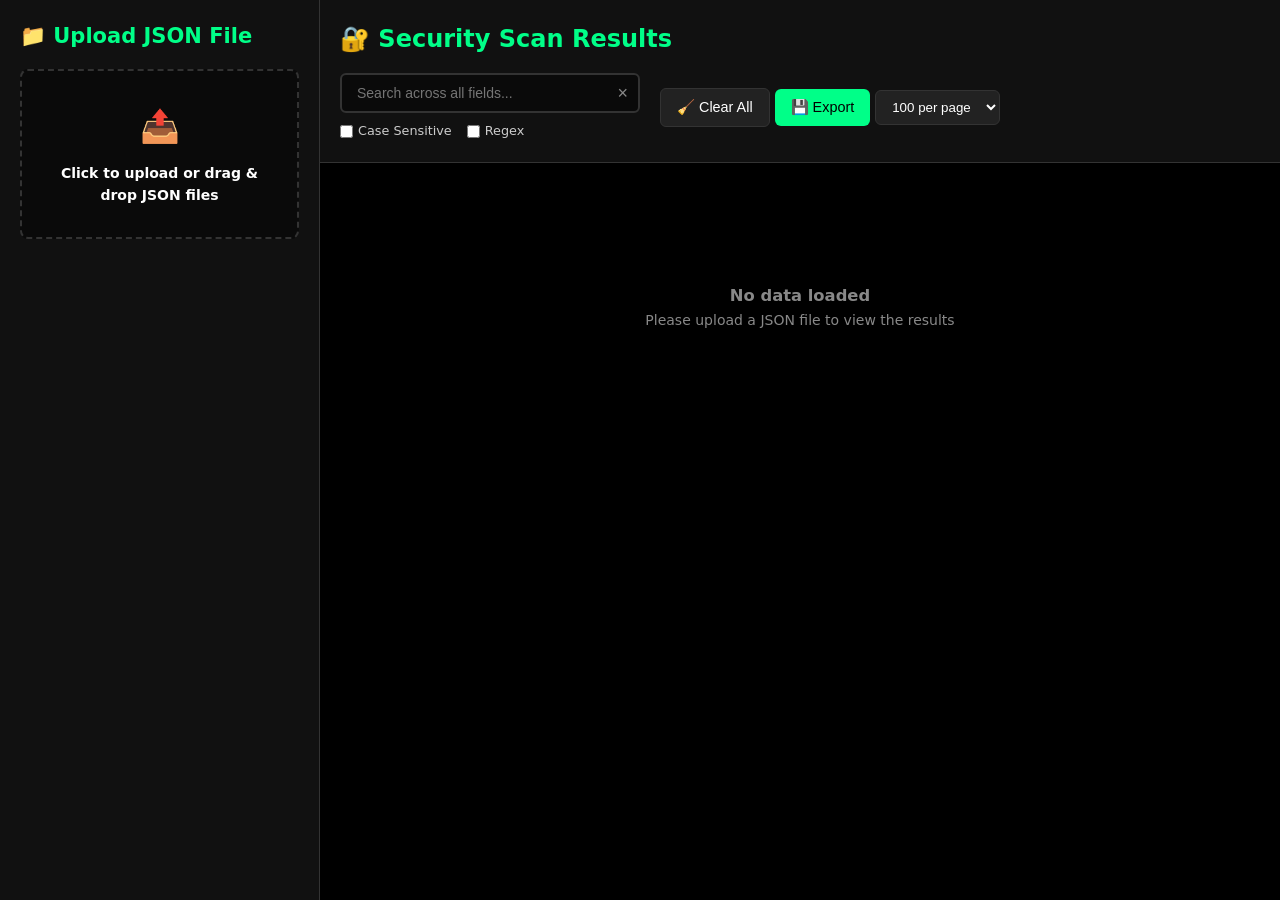
==== commit d99aa116: "Update index.html" ====
--- a/index.html
+++ b/index.html
@@ -53,11 +53,11 @@
                 <div class="filter-shortcuts">
                     <h4>⚡ Quick Filters</h4>
                     <div class="quick-filters">
+                        <button class="filter-btn active" data-filter="all">🔄 Show All</button>
                         <button class="filter-btn" data-filter="verified">✅ Verified Only</button>
                         <button class="filter-btn" data-filter="unverified">❌ Unverified Only</button>
                         <button class="filter-btn" data-filter="reviewed">📝 Reviewed Only</button>
                         <button class="filter-btn" data-filter="unreviewed">📋 Unreviewed Only</button>
-                        <button class="filter-btn" data-filter="all">🔄 Show All</button>
                     </div>
                 </div>
             </div>
--- a/style.css
+++ b/style.css
@@ -5,10 +5,11 @@
 }
 
 body {
-    font-family: -apple-system, BlinkMacSystemFont, 'Segoe UI', Roboto, sans-serif;
-    background: #0d1117;
-    color: #e6edf3;
+    font-family: 'Segoe UI', system-ui, -apple-system, sans-serif;
+    background: #000000;
+    color: #ffffff;
     line-height: 1.6;
+    font-size: 14px;
 }
 
 .container {
@@ -18,35 +19,38 @@
 
 /* Sidebar Styles */
 .sidebar {
-    width: 300px;
-    background: #161b22;
-    border-right: 1px solid #30363d;
+    width: 320px;
+    background: #111111;
+    border-right: 1px solid #333333;
     padding: 20px;
     overflow-y: auto;
 }
 
 .upload-section h2 {
     margin-bottom: 15px;
-    color: #58a6ff;
+    color: #00ff88;
+    font-weight: 600;
 }
 
 .upload-area {
-    border: 2px dashed #30363d;
+    border: 2px dashed #333333;
     border-radius: 8px;
     padding: 30px 20px;
     text-align: center;
     cursor: pointer;
     transition: all 0.3s ease;
+    background: #0a0a0a;
 }
 
 .upload-area:hover {
-    border-color: #58a6ff;
-    background: rgba(88, 166, 255, 0.05);
+    border-color: #00ff88;
+    background: rgba(0, 255, 136, 0.05);
 }
 
 .upload-area.dragover {
-    border-color: #58a6ff;
-    background: rgba(88, 166, 255, 0.1);
+    border-color: #00ff88;
+    background: rgba(0, 255, 136, 0.1);
+    transform: scale(1.02);
 }
 
 .upload-icon {
@@ -55,7 +59,7 @@
 }
 
 .upload-hint {
-    color: #7d8590;
+    color: #888888;
     font-size: 0.8rem;
     margin-top: 8px;
 }
@@ -64,13 +68,15 @@
     margin-top: 30px;
 }
 
-.summary-section h3 {
+.summary-section h3, .summary-section h4 {
     margin-bottom: 15px;
-    color: #58a6ff;
-}
-
-.summary-stats {
-    background: #0d1117;
+    color: #00ff88;
+    font-weight: 600;
+}
+
+.summary-stats, .detector-breakdown, .filter-shortcuts {
+    background: #0a0a0a;
+    border: 1px solid #222222;
     border-radius: 6px;
     padding: 15px;
     margin-bottom: 20px;
@@ -83,23 +89,12 @@
 }
 
 .stat-label {
-    color: #7d8590;
+    color: #cccccc;
 }
 
 .stat-value {
-    color: #58a6ff;
-    font-weight: 600;
-}
-
-.detector-breakdown {
-    background: #0d1117;
-    border-radius: 6px;
-    padding: 15px;
-}
-
-.detector-breakdown h4 {
-    margin-bottom: 10px;
-    color: #58a6ff;
+    color: #00ff88;
+    font-weight: 600;
 }
 
 .detector-item {
@@ -107,6 +102,39 @@
     justify-content: space-between;
     padding: 5px 0;
     font-size: 0.9rem;
+    border-bottom: 1px solid #222222;
+}
+
+.detector-item:last-child {
+    border-bottom: none;
+}
+
+.quick-filters {
+    display: flex;
+    flex-direction: column;
+    gap: 8px;
+}
+
+.filter-btn {
+    background: #222222;
+    color: #ffffff;
+    border: 1px solid #333333;
+    padding: 8px 12px;
+    border-radius: 4px;
+    cursor: pointer;
+    transition: all 0.2s ease;
+    font-size: 0.8rem;
+}
+
+.filter-btn:hover {
+    background: #333333;
+    border-color: #00ff88;
+}
+
+.filter-btn.active {
+    background: #00ff88;
+    color: #000000;
+    border-color: #00ff88;
 }
 
 /* Main Content Styles */
@@ -114,77 +142,154 @@
     flex: 1;
     display: flex;
     flex-direction: column;
+    background: #000000;
 }
 
 .header {
-    background: #161b22;
+    background: #111111;
     padding: 20px;
-    border-bottom: 1px solid #30363d;
+    border-bottom: 1px solid #333333;
     display: flex;
     justify-content: space-between;
     align-items: center;
+    flex-wrap: wrap;
+    gap: 15px;
 }
 
 .header h1 {
-    color: #58a6ff;
+    color: #00ff88;
     font-size: 1.5rem;
+    font-weight: 700;
 }
 
 .controls {
     display: flex;
-    gap: 10px;
+    gap: 20px;
+    align-items: center;
+    flex-wrap: wrap;
+}
+
+.search-container {
+    display: flex;
+    flex-direction: column;
+    gap: 8px;
+}
+
+.search-box {
+    position: relative;
+    display: flex;
     align-items: center;
 }
 
 .search-input {
-    padding: 8px 12px;
-    background: #0d1117;
-    border: 1px solid #30363d;
+    padding: 10px 40px 10px 15px;
+    background: #0a0a0a;
+    border: 2px solid #333333;
     border-radius: 6px;
-    color: #e6edf3;
-    width: 250px;
+    color: #ffffff;
+    width: 300px;
+    font-size: 14px;
+    transition: all 0.2s ease;
 }
 
 .search-input:focus {
     outline: none;
-    border-color: #58a6ff;
+    border-color: #00ff88;
+    background: #111111;
+}
+
+.clear-search {
+    position: absolute;
+    right: 10px;
+    background: none;
+    border: none;
+    color: #888888;
+    cursor: pointer;
+    font-size: 18px;
+    padding: 2px;
+    border-radius: 2px;
+    transition: all 0.2s ease;
+}
+
+.clear-search:hover {
+    color: #ffffff;
+    background: #333333;
+}
+
+.search-options {
+    display: flex;
+    gap: 15px;
+}
+
+.search-option {
+    display: flex;
+    align-items: center;
+    gap: 5px;
+    font-size: 0.8rem;
+    color: #cccccc;
+    cursor: pointer;
+}
+
+.search-option input[type="checkbox"] {
+    accent-color: #00ff88;
+}
+
+.action-buttons {
+    display: flex;
+    gap: 10px;
+    align-items: center;
 }
 
 .btn {
-    padding: 8px 16px;
+    padding: 10px 16px;
     border: none;
     border-radius: 6px;
     cursor: pointer;
     font-size: 0.9rem;
+    font-weight: 500;
     transition: all 0.2s ease;
+    display: inline-flex;
+    align-items: center;
+    gap: 5px;
 }
 
 .btn-primary {
-    background: #238636;
-    color: white;
+    background: #00ff88;
+    color: #000000;
 }
 
 .btn-primary:hover {
-    background: #2ea043;
+    background: #00cc6a;
+    transform: translateY(-1px);
 }
 
 .btn-secondary {
-    background: #21262d;
-    color: #e6edf3;
-    border: 1px solid #30363d;
+    background: #222222;
+    color: #ffffff;
+    border: 1px solid #333333;
 }
 
 .btn-secondary:hover {
-    background: #30363d;
+    background: #333333;
+    border-color: #555555;
 }
 
 .btn-danger {
-    background: #da3633;
-    color: white;
+    background: #ff4444;
+    color: #ffffff;
 }
 
 .btn-danger:hover {
-    background: #c5282f;
+    background: #cc3333;
+}
+
+.items-select {
+    background: #222222;
+    color: #ffffff;
+    border: 1px solid #333333;
+    padding: 8px 12px;
+    border-radius: 6px;
+    cursor: pointer;
 }
 
 /* Table Styles */
@@ -192,37 +297,64 @@
     flex: 1;
     overflow: auto;
     padding: 20px;
+    background: #000000;
 }
 
 .data-table {
     width: 100%;
     border-collapse: collapse;
-    background: #0d1117;
+    background: #000000;
+    border: 1px solid #333333;
 }
 
 .data-table th,
 .data-table td {
     padding: 12px;
     text-align: left;
-    border-bottom: 1px solid #30363d;
+    border-bottom: 1px solid #222222;
 }
 
 .data-table th {
-    background: #161b22;
-    color: #58a6ff;
+    background: #111111;
+    color: #00ff88;
     font-weight: 600;
     position: sticky;
     top: 0;
     cursor: pointer;
     user-select: none;
+    border-bottom: 2px solid #333333;
 }
 
 .data-table th:hover {
-    background: #21262d;
+    background: #1a1a1a;
+}
+
+.data-table th.sortable::after {
+    content: ' ↕️';
+    font-size: 0.8rem;
+    opacity: 0.5;
+}
+
+.data-table th.sort-asc::after {
+    content: ' ⬆️';
+    opacity: 1;
+}
+
+.data-table th.sort-desc::after {
+    content: ' ⬇️';
+    opacity: 1;
 }
 
 .data-table tr:hover {
-    background: rgba(88, 166, 255, 0.05);
+    background: rgba(0, 255, 136, 0.05);
+}
+
+.data-table tr:nth-child(even) {
+    background: #0a0a0a;
+}
+
+.data-table tr:nth-child(even):hover {
+    background: rgba(0, 255, 136, 0.08);
 }
 
 .data-table td {
@@ -230,50 +362,59 @@
     overflow: hidden;
     text-overflow: ellipsis;
     white-space: nowrap;
+    color: #ffffff;
 }
 
 .repo-link {
-    color: #58a6ff;
+    color: #00ff88;
     text-decoration: none;
+    font-weight: 500;
 }
 
 .repo-link:hover {
     text-decoration: underline;
+    color: #00cc6a;
 }
 
 .detector-badge {
-    background: #58a6ff;
-    color: #0d1117;
-    padding: 2px 8px;
+    background: #00ff88;
+    color: #000000;
+    padding: 3px 8px;
     border-radius: 12px;
-    font-size: 0.8rem;
-    font-weight: 500;
+    font-size: 0.75rem;
+    font-weight: 600;
+    text-transform: uppercase;
 }
 
 .verified-badge {
-    background: #238636;
-    color: white;
-    padding: 2px 8px;
+    background: #00ff88;
+    color: #000000;
+    padding: 3px 8px;
     border-radius: 12px;
-    font-size: 0.8rem;
+    font-size: 0.75rem;
+    font-weight: 600;
 }
 
 .unverified-badge {
-    background: #da3633;
-    color: white;
-    padding: 2px 8px;
+    background: #ff4444;
+    color: #ffffff;
+    padding: 3px 8px;
     border-radius: 12px;
-    font-size: 0.8rem;
+    font-size: 0.75rem;
+    font-weight: 600;
 }
 
 .review-checkbox {
+    width: 18px;
+    height: 18px;
+    cursor: pointer;
+    accent-color: #00ff88;
     transform: scale(1.2);
-    cursor: pointer;
 }
 
 .reviewed-row {
     opacity: 0.6;
-    background: rgba(40, 167, 69, 0.1);
+    background: rgba(0, 255, 136, 0.1) !important;
 }
 
 .action-buttons {
@@ -282,46 +423,63 @@
 }
 
 .btn-sm {
-    padding: 4px 8px;
-    font-size: 0.8rem;
+    padding: 6px 10px;
+    font-size: 0.75rem;
     border-radius: 4px;
     border: none;
     cursor: pointer;
+    font-weight: 500;
 }
 
 .btn-report {
-    background: #da3633;
-    color: white;
+    background: #ff4444;
+    color: #ffffff;
 }
 
 .btn-report:hover {
-    background: #c5282f;
+    background: #cc3333;
 }
 
 .no-data {
     text-align: center;
     padding: 100px 20px;
-    color: #7d8590;
-}
-
-/* Filter Inputs */
+    color: #888888;
+}
+
+/* Filter Row */
 .filter-row {
-    background: #161b22;
+    background: #0a0a0a !important;
 }
 
 .filter-row input {
     width: 100%;
-    padding: 6px;
-    background: #0d1117;
-    border: 1px solid #30363d;
+    padding: 6px 8px;
+    background: #000000;
+    border: 1px solid #333333;
     border-radius: 4px;
-    color: #e6edf3;
+    color: #ffffff;
     font-size: 0.8rem;
 }
 
 .filter-row input:focus {
     outline: none;
-    border-color: #58a6ff;
+    border-color: #00ff88;
+}
+
+/* Pagination */
+.pagination {
+    display: flex;
+    justify-content: center;
+    align-items: center;
+    gap: 20px;
+    padding: 20px;
+    background: #111111;
+    border-top: 1px solid #333333;
+}
+
+#pageInfo {
+    color: #cccccc;
+    font-weight: 500;
 }
 
 /* Modal Styles */
@@ -333,70 +491,46 @@
     top: 0;
     width: 100%;
     height: 100%;
-    background-color: rgba(0, 0, 0, 0.8);
+    background-color: rgba(0, 0, 0, 0.9);
     animation: fadeIn 0.3s ease;
 }
 
-@keyframes fadeIn {
-    from { opacity: 0; }
-    to { opacity: 1; }
-}
-
 .modal-content {
-    background-color: #161b22;
+    background-color: #111111;
     margin: 2% auto;
     padding: 0;
-    border: 1px solid #30363d;
+    border: 2px solid #333333;
     border-radius: 8px;
     width: 90%;
     max-width: 1000px;
     max-height: 90vh;
     overflow-y: auto;
-    animation: slideIn 0.3s ease;
-}
-
-@keyframes slideIn {
-    from { 
-        transform: translateY(-50px);
-        opacity: 0;
-    }
-    to { 
-        transform: translateY(0);
-        opacity: 1;
-    }
 }
 
 .modal-header {
     padding: 20px;
-    background: #0d1117;
-    border-bottom: 1px solid #30363d;
+    background: #000000;
+    border-bottom: 1px solid #333333;
     display: flex;
     justify-content: space-between;
     align-items: center;
-    border-radius: 8px 8px 0 0;
-    position: sticky;
-    top: 0;
-    z-index: 1001;
 }
 
 .modal-header h2 {
-    color: #58a6ff;
+    color: #00ff88;
     margin: 0;
 }
 
 .close {
-    color: #7d8590;
+    color: #888888;
     font-size: 28px;
     font-weight: bold;
     cursor: pointer;
-    line-height: 1;
     transition: color 0.2s ease;
 }
 
-.close:hover,
-.close:focus {
-    color: #e6edf3;
-    text-decoration: none;
+.close:hover {
+    color: #ffffff;
 }
 
 .modal-body {
@@ -409,7 +543,7 @@
     align-items: center;
     margin-bottom: 20px;
     padding-bottom: 15px;
-    border-bottom: 1px solid #30363d;
+    border-bottom: 1px solid #333333;
 }
 
 .severity-badge {
@@ -419,112 +553,102 @@
     font-weight: 600;
     margin-left: auto;
     text-transform: uppercase;
-    letter-spacing: 0.5px;
 }
 
 .severity-critical {
-    background: #da3633;
-    color: white;
-    box-shadow: 0 0 10px rgba(218, 54, 51, 0.3);
+    background: #ff4444;
+    color: #ffffff;
 }
 
 .severity-high {
-    background: #fb8500;
-    color: white;
-    box-shadow: 0 0 10px rgba(251, 133, 0, 0.3);
+    background: #ff8800;
+    color: #ffffff;
 }
 
 .severity-medium {
-    background: #f1c40f;
-    color: #0d1117;
-    box-shadow: 0 0 10px rgba(241, 196, 15, 0.3);
+    background: #ffdd00;
+    color: #000000;
 }
 
 .severity-low {
-    background: #238636;
-    color: white;
-    box-shadow: 0 0 10px rgba(35, 134, 54, 0.3);
+    background: #00ff88;
+    color: #000000;
 }
 
 .report-section {
     margin-bottom: 25px;
     position: relative;
-    background: #0d1117;
+    background: #0a0a0a;
     border-radius: 6px;
     padding: 15px;
-    border: 1px solid #30363d;
+    border: 1px solid #333333;
 }
 
 .report-section label {
     display: block;
     margin-bottom: 10px;
-    color: #58a6ff;
-    font-weight: 600;
-    font-size: 1rem;
+    color: #00ff88;
+    font-weight: 600;
 }
 
 .report-section textarea {
     width: 100%;
-    background: #161b22;
-    border: 1px solid #30363d;
+    background: #000000;
+    border: 1px solid #333333;
     border-radius: 6px;
-    color: #e6edf3;
+    color: #ffffff;
     padding: 15px;
-    font-family: 'Monaco', 'Menlo', 'Ubuntu Mono', monospace;
+    font-family: 'Courier New', monospace;
     font-size: 0.9rem;
     resize: vertical;
     line-height: 1.5;
-    min-height: 80px;
 }
 
 .report-section textarea:focus {
     outline: none;
-    border-color: #58a6ff;
-    box-shadow: 0 0 0 2px rgba(88, 166, 255, 0.1);
+    border-color: #00ff88;
 }
 
 .copy-btn {
     position: absolute;
     top: 20px;
     right: 20px;
-    background: #21262d;
-    color: #e6edf3;
-    border: 1px solid #30363d;
+    background: #222222;
+    color: #ffffff;
+    border: 1px solid #333333;
     border-radius: 4px;
     padding: 6px 12px;
     font-size: 0.8rem;
     cursor: pointer;
     transition: all 0.2s ease;
-    z-index: 10;
 }
 
 .copy-btn:hover {
-    background: #30363d;
-    border-color: #58a6ff;
+    background: #333333;
+    border-color: #00ff88;
 }
 
 .copy-success {
-    background: #238636 !important;
-    color: white !important;
-    border-color: #238636 !important;
-}
-
-/* Custom Popup Styles */
+    background: #00ff88 !important;
+    color: #000000 !important;
+}
+
+/* Custom Popup */
 .custom-popup {
     position: fixed;
     top: 20px;
     right: 20px;
-    background: linear-gradient(135deg, #161b22 0%, #21262d 100%);
-    color: #e6edf3;
+    background: #111111;
+    color: #ffffff;
     padding: 16px 20px;
     border-radius: 8px;
-    border: 1px solid #30363d;
-    box-shadow: 0 8px 32px rgba(0, 0, 0, 0.3);
+    border: 2px solid #333333;
+    box-shadow: 0 10px 40px rgba(0, 0, 0, 0.5);
     z-index: 2000;
     min-width: 300px;
     max-width: 400px;
     transform: translateX(450px);
-    transition: all 0.3s cubic-bezier(0.4, 0, 0.2, 1);
+    transition: all 0.3s ease;
 }
 
 .custom-popup.show {
@@ -532,19 +656,19 @@
 }
 
 .custom-popup.success {
-    border-left: 4px solid #238636;
+    border-left: 4px solid #00ff88;
 }
 
 .custom-popup.error {
-    border-left: 4px solid #da3633;
+    border-left: 4px solid #ff4444;
 }
 
 .custom-popup.warning {
-    border-left: 4px solid #fb8500;
+    border-left: 4px solid #ffdd00;
 }
 
 .custom-popup.info {
-    border-left: 4px solid #58a6ff;
+    border-left: 4px solid #0088ff;
 }
 
 .popup-header {
@@ -556,265 +680,69 @@
 
 .popup-title {
     font-weight: 600;
-    color: #58a6ff;
+    color: #00ff88;
 }
 
 .popup-close {
     background: none;
     border: none;
-    color: #7d8590;
+    color: #888888;
     cursor: pointer;
     font-size: 18px;
-    padding: 0;
-    width: 20px;
-    height: 20px;
-    display: flex;
-    align-items: center;
-    justify-content: center;
 }
 
 .popup-close:hover {
-    color: #e6edf3;
-}
-
-.popup-message {
-    color: #e6edf3;
-    line-height: 1.4;
-}
-
-.popup-actions {
-    display: flex;
-    gap: 10px;
-    margin-top: 12px;
-    justify-content: flex-end;
-}
-
-.popup-btn {
-    padding: 6px 12px;
-    border: none;
-    border-radius: 6px;
-    cursor: pointer;
-    font-size: 0.9rem;
-    transition: all 0.2s ease;
-}
-
-.popup-btn.primary {
-    background: #238636;
-    color: white;
-}
-
-.popup-btn.primary:hover {
-    background: #2ea043;
-}
-
-.popup-btn.secondary {
-    background: #21262d;
-    color: #e6edf3;
-    border: 1px solid #30363d;
-}
-
-.popup-btn.secondary:hover {
-    background: #30363d;
-}
-
-.popup-btn.danger {
-    background: #da3633;
-    color: white;
-}
-
-.popup-btn.danger:hover {
-    background: #c5282f;
-}
-
-/* Scrollbar Styles */
-.modal-content::-webkit-scrollbar,
-.table-container::-webkit-scrollbar,
-.sidebar::-webkit-scrollbar {
-    width: 8px;
-}
-
-.modal-content::-webkit-scrollbar-track,
-.table-container::-webkit-scrollbar-track,
-.sidebar::-webkit-scrollbar-track {
-    background: #0d1117;
-}
-
-.modal-content::-webkit-scrollbar-thumb,
-.table-container::-webkit-scrollbar-thumb,
-.sidebar::-webkit-scrollbar-thumb {
-    background: #30363d;
-    border-radius: 4px;
-}
-
-.modal-content::-webkit-scrollbar-thumb:hover,
-.table-container::-webkit-scrollbar-thumb:hover,
-.sidebar::-webkit-scrollbar-thumb:hover {
-    background: #58a6ff;
-}
-
-/* Loading Animation */
-.loading {
-    display: inline-block;
-    width: 20px;
-    height: 20px;
-    border: 3px solid #30363d;
-    border-radius: 50%;
-    border-top-color: #58a6ff;
-    animation: spin 1s ease-in-out infinite;
-}
-
-@keyframes spin {
-    to { transform: rotate(360deg); }
-}
-
-/* Tooltip Styles */
-.tooltip {
-    position: relative;
-    cursor: help;
-}
-
-.tooltip::before {
-    content: attr(data-tooltip);
-    position: absolute;
-    bottom: 125%;
-    left: 50%;
-    transform: translateX(-50%);
-    background: #21262d;
-    color: #e6edf3;
-    padding: 8px 12px;
-    border-radius: 6px;
-    font-size: 0.8rem;
-    white-space: nowrap;
-    opacity: 0;
-    visibility: hidden;
-    transition: all 0.3s ease;
-    z-index: 1000;
-    border: 1px solid #30363d;
-}
-
-.tooltip::after {
-    content: '';
-    position: absolute;
-    bottom: 115%;
-    left: 50%;
-    transform: translateX(-50%);
-    border: 5px solid transparent;
-    border-top-color: #21262d;
-    opacity: 0;
-    visibility: hidden;
-    transition: all 0.3s ease;
-}
-
-.tooltip:hover::before,
-.tooltip:hover::after {
-    opacity: 1;
-    visibility: visible;
-}
-
-/* Enhanced Button Styles */
-.btn {
-    position: relative;
-    overflow: hidden;
-}
-
-.btn::before {
-    content: '';
-    position: absolute;
-    top: 0;
-    left: -100%;
-    width: 100%;
-    height: 100%;
-    background: linear-gradient(90deg, transparent, rgba(255, 255, 255, 0.1), transparent);
-    transition: left 0.5s;
-}
-
-.btn:hover::before {
-    left: 100%;
-}
-
-/* Status Indicators */
-.status-indicator {
-    display: inline-block;
+    color: #ffffff;
+}
+
+/* Scrollbar */
+::-webkit-scrollbar {
     width: 8px;
     height: 8px;
-    border-radius: 50%;
-    margin-right: 8px;
-}
-
-.status-online {
-    background: #238636;
-    box-shadow: 0 0 10px rgba(35, 134, 54, 0.5);
-}
-
-.status-offline {
-    background: #da3633;
-    box-shadow: 0 0 10px rgba(218, 54, 51, 0.5);
-}
-
-.status-pending {
-    background: #f1c40f;
-    box-shadow: 0 0 10px rgba(241, 196, 15, 0.5);
-}
-
-/* Custom checkbox styles */
-.review-checkbox {
-    appearance: none;
-    width: 18px;
-    height: 18px;
-    border: 2px solid #30363d;
-    border-radius: 3px;
-    background: #0d1117;
-    cursor: pointer;
-    position: relative;
-    transition: all 0.2s ease;
-}
-
-.review-checkbox:checked {
-    background: #238636;
-    border-color: #238636;
-}
-
-.review-checkbox:checked::after {
-    content: '✓';
-    position: absolute;
-    top: -2px;
-    left: 2px;
-    color: white;
-    font-size: 14px;
-    font-weight: bold;
-}
-
-.review-checkbox:hover {
-    border-color: #58a6ff;
-}
-
-/* Responsive Design */
+}
+
+::-webkit-scrollbar-track {
+    background: #111111;
+}
+
+::-webkit-scrollbar-thumb {
+    background: #333333;
+    border-radius: 4px;
+}
+
+::-webkit-scrollbar-thumb:hover {
+    background: #555555;
+}
+
+/* Animations */
+@keyframes fadeIn {
+    from { opacity: 0; }
+    to { opacity: 1; }
+}
+
+@keyframes slideIn {
+    from { 
+        transform: translateY(-30px);
+        opacity: 0;
+    }
+    to { 
+        transform: translateY(0);
+        opacity: 1;
+    }
+}
+
+/* Responsive */
 @media (max-width: 1200px) {
     .sidebar {
         width: 280px;
     }
     
-    .modal-content {
-        width: 95%;
+    .search-input {
+        width: 250px;
     }
 }
 
 @media (max-width: 992px) {
-    .sidebar {
-        width: 250px;
-    }
-    
-    .controls {
-        flex-wrap: wrap;
-        gap: 8px;
-    }
-    
-    .search-input {
-        width: 200px;
-    }
-}
-
-@media (max-width: 768px) {
     .container {
         flex-direction: column;
     }
@@ -824,185 +752,41 @@
         height: auto;
         max-height: 40vh;
         border-right: none;
-        border-bottom: 1px solid #30363d;
+        border-bottom: 1px solid #333333;
     }
     
     .header {
         flex-direction: column;
-        gap: 15px;
-        padding: 15px;
+        align-items: stretch;
     }
     
     .controls {
-        width: 100%;
         justify-content: space-between;
-        flex-wrap: wrap;
     }
     
     .search-input {
         width: 100%;
-        margin-bottom: 10px;
+    }
+}
+
+@media (max-width: 768px) {
+    .action-buttons {
+        flex-direction: column;
+        width: 100%;
+    }
+    
+    .btn, .items-select {
+        width: 100%;
+    }
+    
+    .data-table th,
+    .data-table td {
+        padding: 8px 4px;
+        font-size: 0.8rem;
     }
     
     .modal-content {
         width: 95%;
         margin: 5% auto;
-        max-height: 85vh;
-    }
-    
-    .modal-controls {
-        flex-direction: column;
-        align-items: stretch;
-        gap: 8px;
-    }
-    
-    .severity-badge {
-        margin-left: 0;
-        text-align: center;
-    }
-    
-    .copy-btn {
-        position: static;
-        margin-top: 10px;
-        width: 100%;
-    }
-    
-    .report-section {
-        padding: 10px;
-    }
-    
-    .data-table {
-        font-size: 0.8rem;
-    }
-    
-    .data-table th,
-    .data-table td {
-        padding: 8px 4px;
-    }
-
-    .custom-popup {
-        right: 10px;
-        left: 10px;
-        min-width: auto;
-        max-width: none;
-        transform: translateY(-100px);
-    }
-
-    .custom-popup.show {
-        transform: translateY(0);
-    }
-}
-
-@media (max-width: 480px) {
-    .upload-area {
-        padding: 20px 15px;
-    }
-    
-    .upload-icon {
-        font-size: 1.5rem;
-    }
-    
-    .summary-stats,
-    .detector-breakdown {
-        padding: 10px;
-    }
-    
-    .modal-header {
-        padding: 15px;
-    }
-    
-    .modal-body {
-        padding: 15px;
-    }
-    
-    .data-table th,
-    .data-table td {
-        padding: 6px 2px;
-        font-size: 0.7rem;
-    }
-    
-    .btn-sm {
-        padding: 2px 6px;
-        font-size: 0.7rem;
-    }
-}
-
-/* Print Styles */
-@media print {
-    .sidebar,
-    .header,
-    .modal,
-    .custom-popup {
-        display: none !important;
-    }
-    
-    .main-content {
-        margin: 0;
-        padding: 20px;
-    }
-    
-    .data-table {
-        border: 1px solid #000;
-    }
-    
-    .data-table th,
-    .data-table td {
-        border: 1px solid #000;
-        padding: 8px;
-    }
-    
-    body {
-        background: white;
-        color: black;
-    }
-}
-
-/* Focus styles for accessibility */
-button:focus,
-input:focus,
-textarea:focus {
-    outline: 2px solid #58a6ff;
-    outline-offset: 2px;
-}
-
-/* Selection styles */
-::selection {
-    background: rgba(88, 166, 255, 0.3);
-    color: #e6edf3;
-}
-
-::-moz-selection {
-    background: rgba(88, 166, 255, 0.3);
-    color: #e6edf3;
-}
-
-/* Improved animations */
-.fade-in {
-    animation: fadeIn 0.3s ease-in-out;
-}
-
-.slide-up {
-    animation: slideUp 0.3s ease-in-out;
-}
-
-@keyframes slideUp {
-    from {
-        transform: translateY(20px);
-        opacity: 0;
-    }
-    to {
-        transform: translateY(0);
-        opacity: 1;
-    }
-}
-
-/* Enhanced hover effects */
-.data-table tr {
-    transition: background-color 0.2s ease;
-}
-
-.btn,
-.copy-btn,
-.upload-area {
-    transition: all 0.2s ease;
-}
+    }
+}
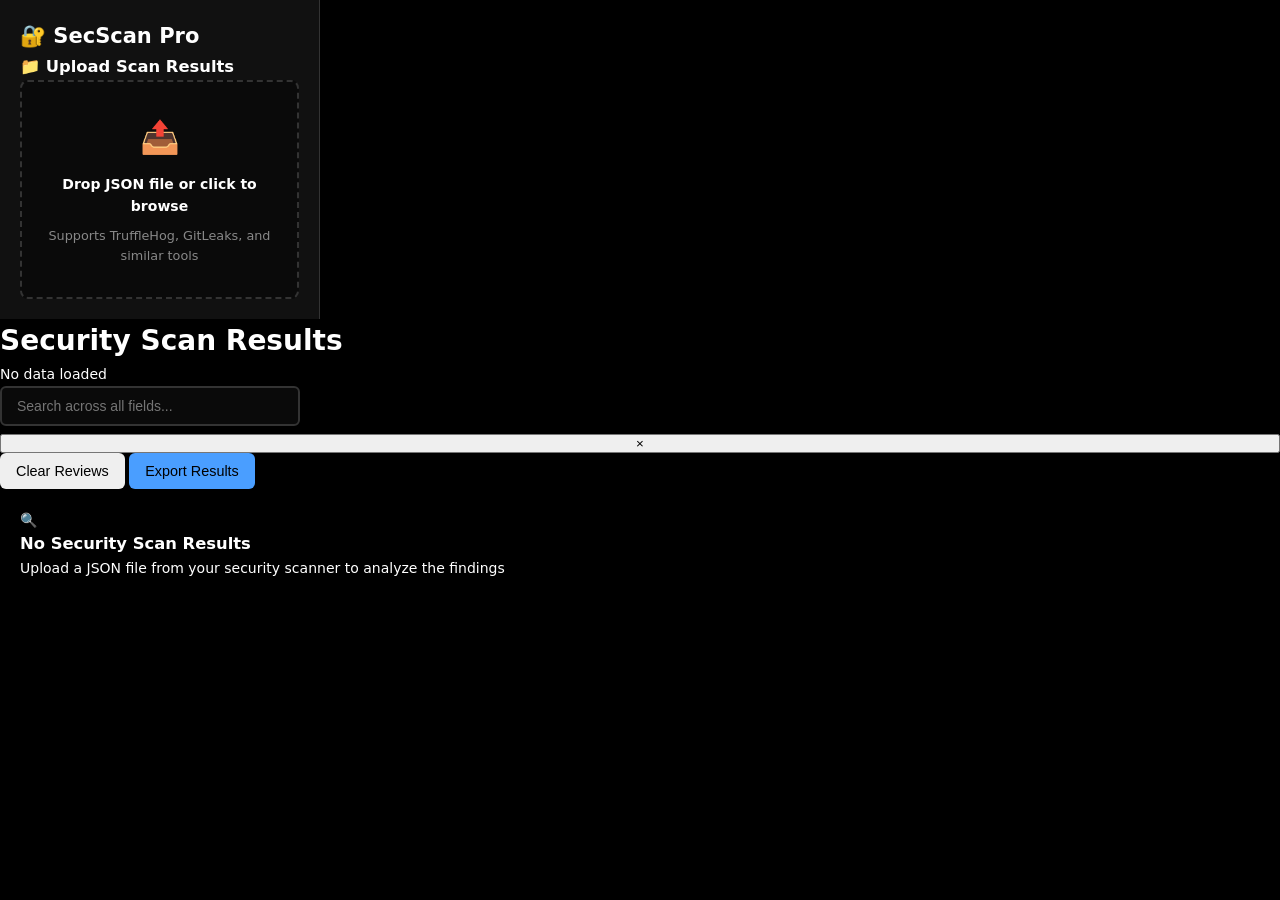
==== commit 090592d8: "Update index.html" ====
--- a/index.html
+++ b/index.html
@@ -3,150 +3,168 @@
 <head>
     <meta charset="UTF-8">
     <meta name="viewport" content="width=device-width, initial-scale=1.0">
-    <title>JSON Secret Scanner Viewer</title>
+    <title>SecScan Pro - Security Scanner Results</title>
     <link rel="stylesheet" href="style.css">
 </head>
 <body>
-    <div class="container">
-        <!-- Left Sidebar -->
-        <div class="sidebar">
+    <div class="app-container">
+        <!-- Enhanced Sidebar -->
+        <aside class="sidebar">
+            <div class="sidebar-header">
+                <h2>🔐 SecScan Pro</h2>
+            </div>
+            
             <div class="upload-section">
-                <h2>📁 Upload JSON File</h2>
+                <h3>📁 Upload Scan Results</h3>
                 <div class="upload-area" id="uploadArea">
-                    <input type="file" id="fileInput" accept=".json" multiple hidden>
+                    <input type="file" id="fileInput" accept=".json" hidden>
                     <div class="upload-content">
                         <div class="upload-icon">📤</div>
-                        <p><strong>Click to upload or drag & drop JSON files</strong></p>
-                        <p id="uploadHint" class="upload-hint" style="display: none;">
-                            <small>💡 Multiple files can be processed together</small>
-                        </p>
+                        <p><strong>Drop JSON file or click to browse</strong></p>
+                        <p class="upload-hint">Supports TruffleHog, GitLeaks, and similar tools</p>
                     </div>
                 </div>
             </div>
 
             <div class="summary-section" id="summarySection" style="display: none;">
                 <h3>📊 Summary</h3>
-                <div class="summary-stats">
-                    <div class="stat-item">
-                        <span class="stat-label">Total Secrets:</span>
-                        <span class="stat-value" id="totalSecrets">0</span>
+                <div class="stats-grid">
+                    <div class="stat-card">
+                        <div class="stat-number" id="totalSecrets">0</div>
+                        <div class="stat-label">Total Secrets</div>
                     </div>
-                    <div class="stat-item">
-                        <span class="stat-label">Repositories:</span>
-                        <span class="stat-value" id="totalRepos">0</span>
+                    <div class="stat-card">
+                        <div class="stat-number" id="verifiedSecrets">0</div>
+                        <div class="stat-label">Verified</div>
                     </div>
-                    <div class="stat-item">
-                        <span class="stat-label">Verified:</span>
-                        <span class="stat-value" id="verifiedSecrets">0</span>
+                    <div class="stat-card">
+                        <div class="stat-number" id="totalRepos">0</div>
+                        <div class="stat-label">Repositories</div>
                     </div>
-                    <div class="stat-item">
-                        <span class="stat-label">Reviewed:</span>
-                        <span class="stat-value" id="reviewedCount">0</span>
+                    <div class="stat-card">
+                        <div class="stat-number" id="reviewedCount">0</div>
+                        <div class="stat-label">Reviewed</div>
                     </div>
                 </div>
 
                 <div class="detector-breakdown">
-                    <h4>🔍 Detectors</h4>
-                    <div id="detectorList"></div>
+                    <h4>🔍 Detection Types</h4>
+                    <div id="detectorList" class="detector-list"></div>
                 </div>
+            </div>
+        </aside>
 
-                <div class="filter-shortcuts">
-                    <h4>⚡ Quick Filters</h4>
-                    <div class="quick-filters">
-                        <button class="filter-btn active" data-filter="all">🔄 Show All</button>
-                        <button class="filter-btn" data-filter="verified">✅ Verified Only</button>
-                        <button class="filter-btn" data-filter="unverified">❌ Unverified Only</button>
-                        <button class="filter-btn" data-filter="reviewed">📝 Reviewed Only</button>
-                        <button class="filter-btn" data-filter="unreviewed">📋 Unreviewed Only</button>
+        <!-- Enhanced Main Content -->
+        <main class="main-content">
+            <header class="app-header">
+                <div class="header-left">
+                    <h1>Security Scan Results</h1>
+                    <div class="results-count" id="resultsCount">No data loaded</div>
+                </div>
+                <div class="header-controls">
+                    <div class="search-container">
+                        <input type="text" id="globalSearch" placeholder="Search across all fields..." class="search-input">
+                        <button class="search-clear" id="clearSearch" title="Clear search">×</button>
+                    </div>
+                    <div class="control-buttons">
+                        <button id="clearReviewed" class="btn btn-ghost">Clear Reviews</button>
+                        <button id="exportData" class="btn btn-primary">Export Results</button>
+                    </div>
+                </div>
+            </header>
+
+            <div class="filters-bar" id="filtersBar" style="display: none;">
+                <div class="filter-group">
+                    <label>Sort by:</label>
+                    <select id="sortSelect" class="sort-select">
+                        <option value="default">Default Order</option>
+                        <option value="detector">Detector Type</option>
+                        <option value="verified">Verification Status</option>
+                        <option value="repo">Repository</option>
+                        <option value="severity">Severity (High to Low)</option>
+                    </select>
+                </div>
+                <div class="filter-group">
+                    <label>Filter by:</label>
+                    <select id="filterSelect" class="filter-select">
+                        <option value="all">All Items</option>
+                        <option value="verified">Verified Only</option>
+                        <option value="unverified">Unverified Only</option>
+                        <option value="reviewed">Reviewed Only</option>
+                        <option value="unreviewed">Unreviewed Only</option>
+                    </select>
+                </div>
+                <div class="filter-group">
+                    <label>Detector:</label>
+                    <select id="detectorFilter" class="detector-filter">
+                        <option value="all">All Detectors</option>
+                    </select>
+                </div>
+            </div>
+
+            <div class="content-area">
+                <div class="table-container" id="tableContainer">
+                    <div class="no-data-state" id="noDataState">
+                        <div class="no-data-icon">🔍</div>
+                        <h3>No Security Scan Results</h3>
+                        <p>Upload a JSON file from your security scanner to analyze the findings</p>
                     </div>
                 </div>
             </div>
-        </div>
-
-        <!-- Main Content -->
-        <div class="main-content">
-            <div class="header">
-                <h1>🔐 Security Scan Results</h1>
-                <div class="controls">
-                    <div class="search-container">
-                        <div class="search-box">
-                            <input type="text" id="globalSearch" placeholder="Search across all fields..." class="search-input">
-                            <button id="clearSearch" class="clear-search">×</button>
-                        </div>
-                        <div class="search-options">
-                            <label class="search-option">
-                                <input type="checkbox" id="caseSensitive"> Case Sensitive
-                            </label>
-                            <label class="search-option">
-                                <input type="checkbox" id="regexSearch"> Regex
-                            </label>
-                        </div>
-                    </div>
-                    <div class="action-buttons">
-                        <button id="clearReviewed" class="btn btn-secondary">🧹 Clear All</button>
-                        <button id="exportData" class="btn btn-primary">💾 Export</button>
-                        <select id="itemsPerPage" class="items-select">
-                            <option value="50">50 per page</option>
-                            <option value="100" selected>100 per page</option>
-                            <option value="250">250 per page</option>
-                            <option value="500">500 per page</option>
-                            <option value="all">Show All</option>
-                        </select>
-                    </div>
-                </div>
-            </div>
-
-            <div class="table-container" id="tableContainer">
-                <div class="no-data" id="noData">
-                    <h3>No data loaded</h3>
-                    <p>Please upload a JSON file to view the results</p>
-                </div>
-            </div>
-
-            <div class="pagination" id="pagination" style="display: none;">
-                <button id="prevPage" class="btn btn-secondary">← Previous</button>
-                <span id="pageInfo">Page 1 of 1</span>
-                <button id="nextPage" class="btn btn-secondary">Next →</button>
-            </div>
-        </div>
+        </main>
     </div>
 
-    <!-- Bug Bounty Report Modal -->
-    <div id="reportModal" class="modal">
+    <!-- Enhanced Bug Bounty Report Modal -->
+    <div id="reportModal" class="modal" role="dialog" aria-labelledby="modalTitle" aria-hidden="true">
+        <div class="modal-overlay"></div>
         <div class="modal-content">
-            <div class="modal-header">
-                <h2>🐛 Bug Bounty Report Generator</h2>
-                <span class="close" id="closeModal">&times;</span>
-            </div>
+            <header class="modal-header">
+                <h2 id="modalTitle">🐛 Bug Bounty Report Generator</h2>
+                <button class="modal-close" id="closeModal" aria-label="Close modal">×</button>
+            </header>
+            
             <div class="modal-body">
                 <div class="modal-controls">
                     <button id="copyAllReport" class="btn btn-primary">📋 Copy All</button>
                     <button id="downloadReport" class="btn btn-secondary">💾 Download</button>
-                    <span class="severity-badge" id="severityBadge">Medium</span>
+                    <div class="severity-indicator">
+                        <span class="severity-label">Severity:</span>
+                        <span class="severity-badge" id="severityBadge">Medium</span>
+                    </div>
                 </div>
                 
-                <div class="report-section">
-                    <label>📝 Title:</label>
-                    <textarea id="reportTitle" rows="2" readonly></textarea>
-                    <button class="copy-btn" data-target="reportTitle">Copy</button>
-                </div>
-                
-                <div class="report-section">
-                    <label>📋 Summary:</label>
-                    <textarea id="reportSummary" rows="4" readonly></textarea>
-                    <button class="copy-btn" data-target="reportSummary">Copy</button>
-                </div>
-                
-                <div class="report-section">
-                    <label>🔬 Proof of Concept:</label>
-                    <textarea id="reportPOC" rows="8" readonly></textarea>
-                    <button class="copy-btn" data-target="reportPOC">Copy</button>
-                </div>
-                
-                <div class="report-section">
-                    <label>💥 Impact:</label>
-                    <textarea id="reportImpact" rows="6" readonly></textarea>
-                    <button class="copy-btn" data-target="reportImpact">Copy</button>
+                <div class="report-sections">
+                    <div class="report-section">
+                        <div class="section-header">
+                            <label>📝 Report Title</label>
+                            <button class="copy-section-btn" data-target="reportTitle">Copy</button>
+                        </div>
+                        <textarea id="reportTitle" rows="2" readonly></textarea>
+                    </div>
+                    
+                    <div class="report-section">
+                        <div class="section-header">
+                            <label>📋 Executive Summary</label>
+                            <button class="copy-section-btn" data-target="reportSummary">Copy</button>
+                        </div>
+                        <textarea id="reportSummary" rows="4" readonly></textarea>
+                    </div>
+                    
+                    <div class="report-section">
+                        <div class="section-header">
+                            <label>🔬 Proof of Concept</label>
+                            <button class="copy-section-btn" data-target="reportPOC">Copy</button>
+                        </div>
+                        <textarea id="reportPOC" rows="8" readonly></textarea>
+                    </div>
+                    
+                    <div class="report-section">
+                        <div class="section-header">
+                            <label>💥 Impact Assessment</label>
+                            <button class="copy-section-btn" data-target="reportImpact">Copy</button>
+                        </div>
+                        <textarea id="reportImpact" rows="6" readonly></textarea>
+                    </div>
                 </div>
             </div>
         </div>
--- a/style.css
+++ b/style.css
@@ -28,7 +28,7 @@
 
 .upload-section h2 {
     margin-bottom: 15px;
-    color: #00ff88;
+    color: #4a9eff;
     font-weight: 600;
 }
 
@@ -40,22 +40,31 @@
     cursor: pointer;
     transition: all 0.3s ease;
     background: #0a0a0a;
+    position: relative;
+    z-index: 1;
+    pointer-events: auto;
+    user-select: none;
 }
 
 .upload-area:hover {
-    border-color: #00ff88;
-    background: rgba(0, 255, 136, 0.05);
+    border-color: #4a9eff;
+    background: rgba(74, 158, 255, 0.05);
 }
 
 .upload-area.dragover {
-    border-color: #00ff88;
-    background: rgba(0, 255, 136, 0.1);
+    border-color: #4a9eff;
+    background: rgba(74, 158, 255, 0.1);
     transform: scale(1.02);
+}
+
+.upload-content {
+    pointer-events: none;
 }
 
 .upload-icon {
     font-size: 2rem;
     margin-bottom: 10px;
+    pointer-events: none;
 }
 
 .upload-hint {
@@ -70,7 +79,7 @@
 
 .summary-section h3, .summary-section h4 {
     margin-bottom: 15px;
-    color: #00ff88;
+    color: #4a9eff;
     font-weight: 600;
 }
 
@@ -93,7 +102,7 @@
 }
 
 .stat-value {
-    color: #00ff88;
+    color: #4a9eff;
     font-weight: 600;
 }
 
@@ -128,13 +137,13 @@
 
 .filter-btn:hover {
     background: #333333;
-    border-color: #00ff88;
+    border-color: #4a9eff;
 }
 
 .filter-btn.active {
-    background: #00ff88;
+    background: #4a9eff;
     color: #000000;
-    border-color: #00ff88;
+    border-color: #4a9eff;
 }
 
 /* Main Content Styles */
@@ -157,7 +166,7 @@
 }
 
 .header h1 {
-    color: #00ff88;
+    color: #4a9eff;
     font-size: 1.5rem;
     font-weight: 700;
 }
@@ -194,7 +203,7 @@
 
 .search-input:focus {
     outline: none;
-    border-color: #00ff88;
+    border-color: #4a9eff;
     background: #111111;
 }
 
@@ -231,7 +240,7 @@
 }
 
 .search-option input[type="checkbox"] {
-    accent-color: #00ff88;
+    accent-color: #4a9eff;
 }
 
 .action-buttons {
@@ -254,12 +263,12 @@
 }
 
 .btn-primary {
-    background: #00ff88;
+    background: #4a9eff;
     color: #000000;
 }
 
 .btn-primary:hover {
-    background: #00cc6a;
+    background: #2d7dd2;
     transform: translateY(-1px);
 }
 
@@ -275,12 +284,12 @@
 }
 
 .btn-danger {
-    background: #ff4444;
+    background: #ff6b6b;
     color: #ffffff;
 }
 
 .btn-danger:hover {
-    background: #cc3333;
+    background: #e55555;
 }
 
 .items-select {
@@ -316,7 +325,7 @@
 
 .data-table th {
     background: #111111;
-    color: #00ff88;
+    color: #4a9eff;
     font-weight: 600;
     position: sticky;
     top: 0;
@@ -346,7 +355,7 @@
 }
 
 .data-table tr:hover {
-    background: rgba(0, 255, 136, 0.05);
+    background: rgba(74, 158, 255, 0.05);
 }
 
 .data-table tr:nth-child(even) {
@@ -354,7 +363,7 @@
 }
 
 .data-table tr:nth-child(even):hover {
-    background: rgba(0, 255, 136, 0.08);
+    background: rgba(74, 158, 255, 0.08);
 }
 
 .data-table td {
@@ -366,19 +375,19 @@
 }
 
 .repo-link {
-    color: #00ff88;
+    color: #4a9eff;
     text-decoration: none;
     font-weight: 500;
 }
 
 .repo-link:hover {
     text-decoration: underline;
-    color: #00cc6a;
+    color: #2d7dd2;
 }
 
 .detector-badge {
-    background: #00ff88;
-    color: #000000;
+    background: #6c757d;
+    color: #ffffff;
     padding: 3px 8px;
     border-radius: 12px;
     font-size: 0.75rem;
@@ -387,8 +396,8 @@
 }
 
 .verified-badge {
-    background: #00ff88;
-    color: #000000;
+    background: #28a745;
+    color: #ffffff;
     padding: 3px 8px;
     border-radius: 12px;
     font-size: 0.75rem;
@@ -396,7 +405,7 @@
 }
 
 .unverified-badge {
-    background: #ff4444;
+    background: #dc3545;
     color: #ffffff;
     padding: 3px 8px;
     border-radius: 12px;
@@ -408,18 +417,13 @@
     width: 18px;
     height: 18px;
     cursor: pointer;
-    accent-color: #00ff88;
+    accent-color: #4a9eff;
     transform: scale(1.2);
 }
 
 .reviewed-row {
     opacity: 0.6;
-    background: rgba(0, 255, 136, 0.1) !important;
-}
-
-.action-buttons {
-    display: flex;
-    gap: 5px;
+    background: rgba(74, 158, 255, 0.1) !important;
 }
 
 .btn-sm {
@@ -432,12 +436,12 @@
 }
 
 .btn-report {
-    background: #ff4444;
+    background: #ff6b6b;
     color: #ffffff;
 }
 
 .btn-report:hover {
-    background: #cc3333;
+    background: #e55555;
 }
 
 .no-data {
@@ -463,7 +467,7 @@
 
 .filter-row input:focus {
     outline: none;
-    border-color: #00ff88;
+    border-color: #4a9eff;
 }
 
 /* Pagination */
@@ -517,7 +521,7 @@
 }
 
 .modal-header h2 {
-    color: #00ff88;
+    color: #4a9eff;
     margin: 0;
 }
 
@@ -556,23 +560,23 @@
 }
 
 .severity-critical {
-    background: #ff4444;
+    background: #dc3545;
     color: #ffffff;
 }
 
 .severity-high {
-    background: #ff8800;
+    background: #fd7e14;
     color: #ffffff;
 }
 
 .severity-medium {
-    background: #ffdd00;
+    background: #ffc107;
     color: #000000;
 }
 
 .severity-low {
-    background: #00ff88;
-    color: #000000;
+    background: #28a745;
+    color: #ffffff;
 }
 
 .report-section {
@@ -587,7 +591,7 @@
 .report-section label {
     display: block;
     margin-bottom: 10px;
-    color: #00ff88;
+    color: #4a9eff;
     font-weight: 600;
 }
 
@@ -606,7 +610,7 @@
 
 .report-section textarea:focus {
     outline: none;
-    border-color: #00ff88;
+    border-color: #4a9eff;
 }
 
 .copy-btn {
@@ -625,11 +629,11 @@
 
 .copy-btn:hover {
     background: #333333;
-    border-color: #00ff88;
+    border-color: #4a9eff;
 }
 
 .copy-success {
-    background: #00ff88 !important;
+    background: #4a9eff !important;
     color: #000000 !important;
 }
 
@@ -656,19 +660,19 @@
 }
 
 .custom-popup.success {
-    border-left: 4px solid #00ff88;
+    border-left: 4px solid #28a745;
 }
 
 .custom-popup.error {
-    border-left: 4px solid #ff4444;
+    border-left: 4px solid #dc3545;
 }
 
 .custom-popup.warning {
-    border-left: 4px solid #ffdd00;
+    border-left: 4px solid #ffc107;
 }
 
 .custom-popup.info {
-    border-left: 4px solid #0088ff;
+    border-left: 4px solid #4a9eff;
 }
 
 .popup-header {
@@ -680,7 +684,7 @@
 
 .popup-title {
     font-weight: 600;
-    color: #00ff88;
+    color: #4a9eff;
 }
 
 .popup-close {
@@ -695,6 +699,55 @@
     color: #ffffff;
 }
 
+.popup-message {
+    color: #ffffff;
+    line-height: 1.4;
+}
+
+.popup-actions {
+    display: flex;
+    gap: 10px;
+    margin-top: 12px;
+    justify-content: flex-end;
+}
+
+.popup-btn {
+    padding: 6px 12px;
+    border: none;
+    border-radius: 6px;
+    cursor: pointer;
+    font-size: 0.9rem;
+    transition: all 0.2s ease;
+}
+
+.popup-btn.primary {
+    background: #4a9eff;
+    color: #000000;
+}
+
+.popup-btn.primary:hover {
+    background: #2d7dd2;
+}
+
+.popup-btn.secondary {
+    background: #222222;
+    color: #ffffff;
+    border: 1px solid #333333;
+}
+
+.popup-btn.secondary:hover {
+    background: #333333;
+}
+
+.popup-btn.danger {
+    background: #dc3545;
+    color: #ffffff;
+}
+
+.popup-btn.danger:hover {
+    background: #c82333;
+}
+
 /* Scrollbar */
 ::-webkit-scrollbar {
     width: 8px;
@@ -729,6 +782,40 @@
         transform: translateY(0);
         opacity: 1;
     }
+}
+
+/* Loading Animation */
+.loading {
+    display: inline-block;
+    width: 20px;
+    height: 20px;
+    border: 3px solid #333333;
+    border-radius: 50%;
+    border-top-color: #4a9eff;
+    animation: spin 1s ease-in-out infinite;
+}
+
+@keyframes spin {
+    to { transform: rotate(360deg); }
+}
+
+/* Focus styles for accessibility */
+button:focus,
+input:focus,
+textarea:focus {
+    outline: 2px solid #4a9eff;
+    outline-offset: 2px;
+}
+
+/* Selection styles */
+::selection {
+    background: rgba(74, 158, 255, 0.3);
+    color: #ffffff;
+}
+
+::-moz-selection {
+    background: rgba(74, 158, 255, 0.3);
+    color: #ffffff;
 }
 
 /* Responsive */
@@ -790,3 +877,33 @@
         margin: 5% auto;
     }
 }
+
+/* Print Styles */
+@media print {
+    .sidebar,
+    .header,
+    .modal,
+    .custom-popup {
+        display: none !important;
+    }
+    
+    .main-content {
+        margin: 0;
+        padding: 20px;
+    }
+    
+    .data-table {
+        border: 1px solid #000;
+    }
+    
+    .data-table th,
+    .data-table td {
+        border: 1px solid #000;
+        padding: 8px;
+    }
+    
+    body {
+        background: white;
+        color: black;
+    }
+}
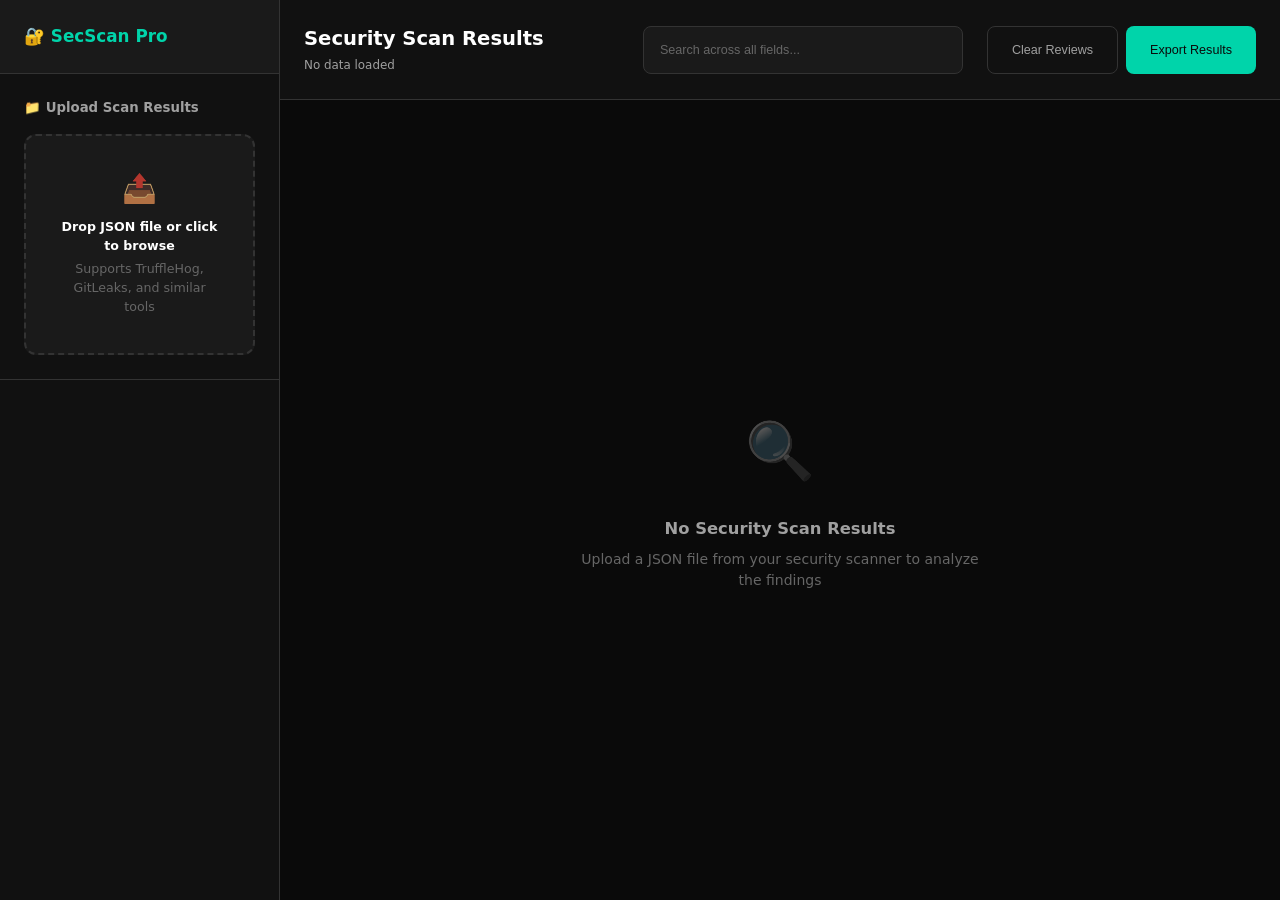
==== commit e6566800: "Update index.html" ====
--- a/index.html
+++ b/index.html
@@ -8,7 +8,7 @@
 </head>
 <body>
     <div class="app-container">
-        <!-- Enhanced Sidebar -->
+        <!-- Fixed Sidebar -->
         <aside class="sidebar">
             <div class="sidebar-header">
                 <h2>🔐 SecScan Pro</h2>
@@ -17,7 +17,7 @@
             <div class="upload-section">
                 <h3>📁 Upload Scan Results</h3>
                 <div class="upload-area" id="uploadArea">
-                    <input type="file" id="fileInput" accept=".json" hidden>
+                    <input type="file" id="fileInput" accept=".json" style="display: none;">
                     <div class="upload-content">
                         <div class="upload-icon">📤</div>
                         <p><strong>Drop JSON file or click to browse</strong></p>
@@ -54,7 +54,7 @@
             </div>
         </aside>
 
-        <!-- Enhanced Main Content -->
+        <!-- Fixed Main Content -->
         <main class="main-content">
             <header class="app-header">
                 <div class="header-left">
@@ -114,62 +114,6 @@
         </main>
     </div>
 
-    <!-- Enhanced Bug Bounty Report Modal -->
-    <div id="reportModal" class="modal" role="dialog" aria-labelledby="modalTitle" aria-hidden="true">
-        <div class="modal-overlay"></div>
-        <div class="modal-content">
-            <header class="modal-header">
-                <h2 id="modalTitle">🐛 Bug Bounty Report Generator</h2>
-                <button class="modal-close" id="closeModal" aria-label="Close modal">×</button>
-            </header>
-            
-            <div class="modal-body">
-                <div class="modal-controls">
-                    <button id="copyAllReport" class="btn btn-primary">📋 Copy All</button>
-                    <button id="downloadReport" class="btn btn-secondary">💾 Download</button>
-                    <div class="severity-indicator">
-                        <span class="severity-label">Severity:</span>
-                        <span class="severity-badge" id="severityBadge">Medium</span>
-                    </div>
-                </div>
-                
-                <div class="report-sections">
-                    <div class="report-section">
-                        <div class="section-header">
-                            <label>📝 Report Title</label>
-                            <button class="copy-section-btn" data-target="reportTitle">Copy</button>
-                        </div>
-                        <textarea id="reportTitle" rows="2" readonly></textarea>
-                    </div>
-                    
-                    <div class="report-section">
-                        <div class="section-header">
-                            <label>📋 Executive Summary</label>
-                            <button class="copy-section-btn" data-target="reportSummary">Copy</button>
-                        </div>
-                        <textarea id="reportSummary" rows="4" readonly></textarea>
-                    </div>
-                    
-                    <div class="report-section">
-                        <div class="section-header">
-                            <label>🔬 Proof of Concept</label>
-                            <button class="copy-section-btn" data-target="reportPOC">Copy</button>
-                        </div>
-                        <textarea id="reportPOC" rows="8" readonly></textarea>
-                    </div>
-                    
-                    <div class="report-section">
-                        <div class="section-header">
-                            <label>💥 Impact Assessment</label>
-                            <button class="copy-section-btn" data-target="reportImpact">Copy</button>
-                        </div>
-                        <textarea id="reportImpact" rows="6" readonly></textarea>
-                    </div>
-                </div>
-            </div>
-        </div>
-    </div>
-
     <script src="detector-intelligence.js"></script>
     <script src="script.js"></script>
 </body>
--- a/style.css
+++ b/style.css
@@ -1,909 +1,1023 @@
+/* Modern CSS Reset & Variables */
+:root {
+    /* Dark Minimal Color Palette */
+    --bg-primary: #0a0a0a;
+    --bg-secondary: #111111;
+    --bg-tertiary: #1a1a1a;
+    --bg-elevated: #222222;
+    --bg-hover: #2a2a2a;
+    
+    /* Text Colors */
+    --text-primary: #ffffff;
+    --text-secondary: #a0a0a0;
+    --text-tertiary: #666666;
+    --text-muted: #444444;
+    
+    /* Accent Colors */
+    --accent-primary: #00d4aa;
+    --accent-secondary: #0099cc;
+    --accent-danger: #ff4757;
+    --accent-warning: #ffa726;
+    --accent-success: #2ed573;
+    
+    /* Borders */
+    --border-color: #333333;
+    --border-hover: #555555;
+    --border-focus: var(--accent-primary);
+    
+    /* Shadows */
+    --shadow-sm: 0 1px 3px rgba(0, 0, 0, 0.3);
+    --shadow-md: 0 4px 12px rgba(0, 0, 0, 0.4);
+    --shadow-lg: 0 8px 24px rgba(0, 0, 0, 0.5);
+    
+    /* Spacing */
+    --space-xs: 4px;
+    --space-sm: 8px;
+    --space-md: 16px;
+    --space-lg: 24px;
+    --space-xl: 32px;
+    
+    /* Typography */
+    --font-system: -apple-system, BlinkMacSystemFont, 'Segoe UI', system-ui, sans-serif;
+    --font-mono: 'SF Mono', Monaco, 'Cascadia Code', monospace;
+    
+    /* Border Radius */
+    --radius-sm: 4px;
+    --radius-md: 8px;
+    --radius-lg: 12px;
+    --radius-xl: 16px;
+    
+    /* Transitions */
+    --transition-fast: 0.15s ease;
+    --transition-normal: 0.2s ease;
+    --transition-slow: 0.3s ease;
+}
+
 * {
     margin: 0;
     padding: 0;
     box-sizing: border-box;
 }
 
+html {
+    font-size: 14px;
+}
+
 body {
-    font-family: 'Segoe UI', system-ui, -apple-system, sans-serif;
-    background: #000000;
-    color: #ffffff;
-    line-height: 1.6;
-    font-size: 14px;
-}
-
-.container {
-    display: flex;
+    font-family: var(--font-system);
+    background: var(--bg-primary);
+    color: var(--text-primary);
+    line-height: 1.5;
+    -webkit-font-smoothing: antialiased;
+    -moz-osx-font-smoothing: grayscale;
+}
+
+/* Layout */
+.app-container {
+    display: grid;
+    grid-template-columns: 280px 1fr;
     height: 100vh;
-}
-
-/* Sidebar Styles */
+    overflow: hidden;
+}
+
+/* Enhanced Sidebar */
 .sidebar {
-    width: 320px;
-    background: #111111;
-    border-right: 1px solid #333333;
-    padding: 20px;
+    background: var(--bg-secondary);
+    border-right: 1px solid var(--border-color);
+    display: flex;
+    flex-direction: column;
     overflow-y: auto;
 }
 
-.upload-section h2 {
-    margin-bottom: 15px;
-    color: #4a9eff;
-    font-weight: 600;
+.sidebar-header {
+    padding: var(--space-lg);
+    border-bottom: 1px solid var(--border-color);
+    background: var(--bg-tertiary);
+}
+
+.sidebar-header h2 {
+    font-size: 1.2rem;
+    font-weight: 600;
+    color: var(--accent-primary);
+}
+
+.upload-section {
+    padding: var(--space-lg);
+    border-bottom: 1px solid var(--border-color);
+}
+
+.upload-section h3 {
+    font-size: 0.95rem;
+    font-weight: 600;
+    margin-bottom: var(--space-md);
+    color: var(--text-secondary);
 }
 
 .upload-area {
-    border: 2px dashed #333333;
-    border-radius: 8px;
-    padding: 30px 20px;
+    border: 2px dashed var(--border-color);
+    border-radius: var(--radius-lg);
+    padding: var(--space-xl);
     text-align: center;
     cursor: pointer;
-    transition: all 0.3s ease;
-    background: #0a0a0a;
-    position: relative;
-    z-index: 1;
-    pointer-events: auto;
-    user-select: none;
-}
-
-.upload-area:hover {
-    border-color: #4a9eff;
-    background: rgba(74, 158, 255, 0.05);
-}
-
+    transition: all var(--transition-normal);
+    background: var(--bg-tertiary);
+}
+
+.upload-area:hover,
 .upload-area.dragover {
-    border-color: #4a9eff;
-    background: rgba(74, 158, 255, 0.1);
-    transform: scale(1.02);
-}
-
-.upload-content {
-    pointer-events: none;
+    border-color: var(--accent-primary);
+    background: rgba(0, 212, 170, 0.05);
+    transform: translateY(-1px);
 }
 
 .upload-icon {
     font-size: 2rem;
-    margin-bottom: 10px;
-    pointer-events: none;
+    margin-bottom: var(--space-sm);
+    opacity: 0.7;
+}
+
+.upload-content p {
+    font-size: 0.9rem;
+    margin-bottom: var(--space-xs);
 }
 
 .upload-hint {
-    color: #888888;
     font-size: 0.8rem;
-    margin-top: 8px;
-}
-
+    color: var(--text-tertiary);
+}
+
+/* Enhanced Summary Section */
 .summary-section {
-    margin-top: 30px;
-}
-
-.summary-section h3, .summary-section h4 {
-    margin-bottom: 15px;
-    color: #4a9eff;
-    font-weight: 600;
-}
-
-.summary-stats, .detector-breakdown, .filter-shortcuts {
-    background: #0a0a0a;
-    border: 1px solid #222222;
-    border-radius: 6px;
-    padding: 15px;
-    margin-bottom: 20px;
-}
-
-.stat-item {
-    display: flex;
-    justify-content: space-between;
-    margin-bottom: 8px;
-}
-
-.stat-label {
-    color: #cccccc;
-}
-
-.stat-value {
-    color: #4a9eff;
-    font-weight: 600;
-}
-
-.detector-item {
-    display: flex;
-    justify-content: space-between;
-    padding: 5px 0;
-    font-size: 0.9rem;
-    border-bottom: 1px solid #222222;
-}
-
-.detector-item:last-child {
-    border-bottom: none;
-}
-
-.quick-filters {
-    display: flex;
-    flex-direction: column;
-    gap: 8px;
-}
-
-.filter-btn {
-    background: #222222;
-    color: #ffffff;
-    border: 1px solid #333333;
-    padding: 8px 12px;
-    border-radius: 4px;
-    cursor: pointer;
-    transition: all 0.2s ease;
-    font-size: 0.8rem;
-}
-
-.filter-btn:hover {
-    background: #333333;
-    border-color: #4a9eff;
-}
-
-.filter-btn.active {
-    background: #4a9eff;
-    color: #000000;
-    border-color: #4a9eff;
-}
-
-/* Main Content Styles */
-.main-content {
+    padding: var(--space-lg);
     flex: 1;
-    display: flex;
-    flex-direction: column;
-    background: #000000;
-}
-
-.header {
-    background: #111111;
-    padding: 20px;
-    border-bottom: 1px solid #333333;
-    display: flex;
-    justify-content: space-between;
-    align-items: center;
-    flex-wrap: wrap;
-    gap: 15px;
-}
-
-.header h1 {
-    color: #4a9eff;
+}
+
+.summary-section h3 {
+    font-size: 0.95rem;
+    font-weight: 600;
+    margin-bottom: var(--space-lg);
+    color: var(--text-secondary);
+}
+
+.stats-grid {
+    display: grid;
+    grid-template-columns: 1fr 1fr;
+    gap: var(--space-md);
+    margin-bottom: var(--space-xl);
+}
+
+.stat-card {
+    background: var(--bg-tertiary);
+    padding: var(--space-md);
+    border-radius: var(--radius-md);
+    border: 1px solid var(--border-color);
+    text-align: center;
+    transition: all var(--transition-normal);
+}
+
+.stat-card:hover {
+    border-color: var(--border-hover);
+    transform: translateY(-1px);
+}
+
+.stat-number {
     font-size: 1.5rem;
     font-weight: 700;
-}
-
-.controls {
-    display: flex;
-    gap: 20px;
-    align-items: center;
-    flex-wrap: wrap;
-}
-
+    color: var(--accent-primary);
+    margin-bottom: var(--space-xs);
+}
+
+.stat-label {
+    font-size: 0.8rem;
+    color: var(--text-secondary);
+    font-weight: 500;
+}
+
+.detector-breakdown h4 {
+    font-size: 0.9rem;
+    font-weight: 600;
+    margin-bottom: var(--space-md);
+    color: var(--text-secondary);
+}
+
+.detector-list {
+    space-y: var(--space-sm);
+}
+
+.detector-item {
+    display: flex;
+    justify-content: space-between;
+    align-items: center;
+    padding: var(--space-sm) var(--space-md);
+    background: var(--bg-tertiary);
+    border-radius: var(--radius-sm);
+    border: 1px solid var(--border-color);
+    font-size: 0.85rem;
+    transition: all var(--transition-fast);
+}
+
+.detector-item:hover {
+    background: var(--bg-hover);
+}
+
+.detector-item .count {
+    color: var(--accent-secondary);
+    font-weight: 600;
+    background: var(--bg-primary);
+    padding: 2px 6px;
+    border-radius: var(--radius-sm);
+    font-size: 0.75rem;
+}
+
+/* Enhanced Main Content */
+.main-content {
+    display: flex;
+    flex-direction: column;
+    overflow: hidden;
+    background: var(--bg-primary);
+}
+
+.app-header {
+    background: var(--bg-secondary);
+    border-bottom: 1px solid var(--border-color);
+    padding: var(--space-lg);
+    display: flex;
+    justify-content: space-between;
+    align-items: center;
+    gap: var(--space-lg);
+}
+
+.header-left h1 {
+    font-size: 1.4rem;
+    font-weight: 700;
+    margin-bottom: var(--space-xs);
+}
+
+.results-count {
+    font-size: 0.85rem;
+    color: var(--text-secondary);
+}
+
+.header-controls {
+    display: flex;
+    align-items: center;
+    gap: var(--space-lg);
+}
+
+/* Enhanced Search */
 .search-container {
-    display: flex;
-    flex-direction: column;
-    gap: 8px;
-}
-
-.search-box {
     position: relative;
-    display: flex;
-    align-items: center;
+    min-width: 320px;
 }
 
 .search-input {
-    padding: 10px 40px 10px 15px;
-    background: #0a0a0a;
-    border: 2px solid #333333;
-    border-radius: 6px;
-    color: #ffffff;
-    width: 300px;
-    font-size: 14px;
-    transition: all 0.2s ease;
+    width: 100%;
+    padding: var(--space-md) var(--space-xl) var(--space-md) var(--space-md);
+    background: var(--bg-tertiary);
+    border: 1px solid var(--border-color);
+    border-radius: var(--radius-md);
+    color: var(--text-primary);
+    font-size: 0.9rem;
+    transition: all var(--transition-normal);
 }
 
 .search-input:focus {
     outline: none;
-    border-color: #4a9eff;
-    background: #111111;
-}
-
-.clear-search {
+    border-color: var(--border-focus);
+    box-shadow: 0 0 0 3px rgba(0, 212, 170, 0.1);
+}
+
+.search-input::placeholder {
+    color: var(--text-tertiary);
+}
+
+.search-clear {
     position: absolute;
-    right: 10px;
+    right: var(--space-md);
+    top: 50%;
+    transform: translateY(-50%);
     background: none;
     border: none;
-    color: #888888;
+    color: var(--text-tertiary);
+    font-size: 1.2rem;
     cursor: pointer;
-    font-size: 18px;
-    padding: 2px;
-    border-radius: 2px;
-    transition: all 0.2s ease;
-}
-
-.clear-search:hover {
-    color: #ffffff;
-    background: #333333;
-}
-
-.search-options {
-    display: flex;
-    gap: 15px;
-}
-
-.search-option {
-    display: flex;
-    align-items: center;
-    gap: 5px;
-    font-size: 0.8rem;
-    color: #cccccc;
-    cursor: pointer;
-}
-
-.search-option input[type="checkbox"] {
-    accent-color: #4a9eff;
-}
-
-.action-buttons {
-    display: flex;
-    gap: 10px;
-    align-items: center;
-}
-
+    padding: var(--space-xs);
+    border-radius: var(--radius-sm);
+    transition: all var(--transition-fast);
+    opacity: 0;
+    pointer-events: none;
+}
+
+.search-input:not(:placeholder-shown) + .search-clear {
+    opacity: 1;
+    pointer-events: all;
+}
+
+.search-clear:hover {
+    color: var(--text-primary);
+    background: var(--bg-hover);
+}
+
+.control-buttons {
+    display: flex;
+    gap: var(--space-sm);
+}
+
+/* Enhanced Buttons */
 .btn {
-    padding: 10px 16px;
+    padding: var(--space-md) var(--space-lg);
     border: none;
-    border-radius: 6px;
-    cursor: pointer;
+    border-radius: var(--radius-md);
     font-size: 0.9rem;
     font-weight: 500;
-    transition: all 0.2s ease;
+    cursor: pointer;
+    transition: all var(--transition-normal);
     display: inline-flex;
     align-items: center;
-    gap: 5px;
+    gap: var(--space-sm);
+    text-decoration: none;
+    white-space: nowrap;
 }
 
 .btn-primary {
-    background: #4a9eff;
-    color: #000000;
+    background: var(--accent-primary);
+    color: var(--bg-primary);
 }
 
 .btn-primary:hover {
-    background: #2d7dd2;
+    background: #00c29a;
     transform: translateY(-1px);
+    box-shadow: var(--shadow-md);
 }
 
 .btn-secondary {
-    background: #222222;
-    color: #ffffff;
-    border: 1px solid #333333;
+    background: var(--bg-tertiary);
+    color: var(--text-primary);
+    border: 1px solid var(--border-color);
 }
 
 .btn-secondary:hover {
-    background: #333333;
-    border-color: #555555;
+    background: var(--bg-hover);
+    border-color: var(--border-hover);
+}
+
+.btn-ghost {
+    background: transparent;
+    color: var(--text-secondary);
+    border: 1px solid var(--border-color);
+}
+
+.btn-ghost:hover {
+    background: var(--bg-tertiary);
+    color: var(--text-primary);
 }
 
 .btn-danger {
-    background: #ff6b6b;
-    color: #ffffff;
+    background: var(--accent-danger);
+    color: white;
 }
 
 .btn-danger:hover {
-    background: #e55555;
-}
-
-.items-select {
-    background: #222222;
-    color: #ffffff;
-    border: 1px solid #333333;
-    padding: 8px 12px;
-    border-radius: 6px;
+    background: #ff3742;
+}
+
+/* Enhanced Filters Bar */
+.filters-bar {
+    background: var(--bg-secondary);
+    border-bottom: 1px solid var(--border-color);
+    padding: var(--space-md) var(--space-lg);
+    display: flex;
+    gap: var(--space-xl);
+    align-items: center;
+}
+
+.filter-group {
+    display: flex;
+    align-items: center;
+    gap: var(--space-sm);
+}
+
+.filter-group label {
+    font-size: 0.85rem;
+    color: var(--text-secondary);
+    font-weight: 500;
+    min-width: fit-content;
+}
+
+.sort-select,
+.filter-select,
+.detector-filter {
+    padding: var(--space-sm) var(--space-md);
+    background: var(--bg-tertiary);
+    border: 1px solid var(--border-color);
+    border-radius: var(--radius-sm);
+    color: var(--text-primary);
+    font-size: 0.85rem;
     cursor: pointer;
-}
-
-/* Table Styles */
+    transition: all var(--transition-fast);
+    min-width: 140px;
+}
+
+.sort-select:focus,
+.filter-select:focus,
+.detector-filter:focus {
+    outline: none;
+    border-color: var(--border-focus);
+}
+
+/* Content Area */
+.content-area {
+    flex: 1;
+    overflow: hidden;
+    display: flex;
+    flex-direction: column;
+}
+
 .table-container {
     flex: 1;
     overflow: auto;
-    padding: 20px;
-    background: #000000;
-}
-
+    background: var(--bg-primary);
+}
+
+/* Enhanced Table */
 .data-table {
     width: 100%;
     border-collapse: collapse;
-    background: #000000;
-    border: 1px solid #333333;
-}
-
-.data-table th,
-.data-table td {
-    padding: 12px;
+    font-size: 0.85rem;
+}
+
+.data-table th {
+    background: var(--bg-secondary);
+    color: var(--text-secondary);
+    font-weight: 600;
+    padding: var(--space-md);
     text-align: left;
-    border-bottom: 1px solid #222222;
-}
-
-.data-table th {
-    background: #111111;
-    color: #4a9eff;
-    font-weight: 600;
+    border-bottom: 1px solid var(--border-color);
     position: sticky;
     top: 0;
+    z-index: 10;
     cursor: pointer;
     user-select: none;
-    border-bottom: 2px solid #333333;
+    transition: all var(--transition-fast);
 }
 
 .data-table th:hover {
-    background: #1a1a1a;
+    background: var(--bg-tertiary);
+    color: var(--text-primary);
 }
 
 .data-table th.sortable::after {
-    content: ' ↕️';
-    font-size: 0.8rem;
+    content: '↕️';
+    margin-left: var(--space-sm);
     opacity: 0.5;
+    font-size: 0.7rem;
 }
 
 .data-table th.sort-asc::after {
-    content: ' ⬆️';
+    content: '↑';
     opacity: 1;
+    color: var(--accent-primary);
 }
 
 .data-table th.sort-desc::after {
-    content: ' ⬇️';
+    content: '↓';
     opacity: 1;
-}
-
-.data-table tr:hover {
-    background: rgba(74, 158, 255, 0.05);
-}
-
-.data-table tr:nth-child(even) {
-    background: #0a0a0a;
-}
-
-.data-table tr:nth-child(even):hover {
-    background: rgba(74, 158, 255, 0.08);
+    color: var(--accent-primary);
 }
 
 .data-table td {
+    padding: var(--space-md);
+    border-bottom: 1px solid var(--border-color);
+    vertical-align: top;
     max-width: 200px;
     overflow: hidden;
     text-overflow: ellipsis;
     white-space: nowrap;
-    color: #ffffff;
-}
-
+}
+
+.data-table tr {
+    transition: all var(--transition-fast);
+}
+
+.data-table tr:hover {
+    background: var(--bg-secondary);
+}
+
+.data-table tr.reviewed-row {
+    opacity: 0.6;
+    background: rgba(46, 213, 115, 0.05);
+}
+
+/* Enhanced Badges */
+.detector-badge {
+    background: var(--accent-secondary);
+    color: white;
+    padding: var(--space-xs) var(--space-sm);
+    border-radius: var(--radius-sm);
+    font-size: 0.75rem;
+    font-weight: 600;
+    text-transform: uppercase;
+    letter-spacing: 0.5px;
+}
+
+.verified-badge {
+    background: var(--accent-success);
+    color: white;
+    padding: var(--space-xs) var(--space-sm);
+    border-radius: var(--radius-sm);
+    font-size: 0.75rem;
+    font-weight: 600;
+}
+
+.unverified-badge {
+    background: var(--accent-danger);
+    color: white;
+    padding: var(--space-xs) var(--space-sm);
+    border-radius: var(--radius-sm);
+    font-size: 0.75rem;
+    font-weight: 600;
+}
+
+/* Enhanced Links */
 .repo-link {
-    color: #4a9eff;
+    color: var(--accent-primary);
     text-decoration: none;
-    font-weight: 500;
+    transition: all var(--transition-fast);
 }
 
 .repo-link:hover {
+    color: #00c29a;
     text-decoration: underline;
-    color: #2d7dd2;
-}
-
-.detector-badge {
-    background: #6c757d;
-    color: #ffffff;
-    padding: 3px 8px;
-    border-radius: 12px;
-    font-size: 0.75rem;
-    font-weight: 600;
-    text-transform: uppercase;
-}
-
-.verified-badge {
-    background: #28a745;
-    color: #ffffff;
-    padding: 3px 8px;
-    border-radius: 12px;
-    font-size: 0.75rem;
-    font-weight: 600;
-}
-
-.unverified-badge {
-    background: #dc3545;
-    color: #ffffff;
-    padding: 3px 8px;
-    border-radius: 12px;
-    font-size: 0.75rem;
-    font-weight: 600;
-}
-
+}
+
+/* Enhanced Checkbox */
 .review-checkbox {
+    appearance: none;
     width: 18px;
     height: 18px;
+    border: 2px solid var(--border-color);
+    border-radius: var(--radius-sm);
+    background: var(--bg-tertiary);
     cursor: pointer;
-    accent-color: #4a9eff;
-    transform: scale(1.2);
-}
-
-.reviewed-row {
-    opacity: 0.6;
-    background: rgba(74, 158, 255, 0.1) !important;
+    position: relative;
+    transition: all var(--transition-fast);
+}
+
+.review-checkbox:hover {
+    border-color: var(--accent-primary);
+}
+
+.review-checkbox:checked {
+    background: var(--accent-primary);
+    border-color: var(--accent-primary);
+}
+
+.review-checkbox:checked::after {
+    content: '✓';
+    position: absolute;
+    top: -2px;
+    left: 2px;
+    color: var(--bg-primary);
+    font-size: 12px;
+    font-weight: bold;
+}
+
+/* Action Buttons */
+.action-buttons {
+    display: flex;
+    gap: var(--space-xs);
 }
 
 .btn-sm {
-    padding: 6px 10px;
+    padding: var(--space-xs) var(--space-sm);
     font-size: 0.75rem;
-    border-radius: 4px;
+    border-radius: var(--radius-sm);
+}
+
+.btn-report {
+    background: var(--accent-danger);
+    color: white;
     border: none;
-    cursor: pointer;
-    font-weight: 500;
-}
-
-.btn-report {
-    background: #ff6b6b;
-    color: #ffffff;
 }
 
 .btn-report:hover {
-    background: #e55555;
-}
-
-.no-data {
+    background: #ff3742;
+}
+
+/* No Data State */
+.no-data-state {
+    display: flex;
+    flex-direction: column;
+    align-items: center;
+    justify-content: center;
+    height: 100%;
     text-align: center;
-    padding: 100px 20px;
-    color: #888888;
-}
-
-/* Filter Row */
-.filter-row {
-    background: #0a0a0a !important;
-}
-
-.filter-row input {
-    width: 100%;
-    padding: 6px 8px;
-    background: #000000;
-    border: 1px solid #333333;
-    border-radius: 4px;
-    color: #ffffff;
-    font-size: 0.8rem;
-}
-
-.filter-row input:focus {
-    outline: none;
-    border-color: #4a9eff;
-}
-
-/* Pagination */
-.pagination {
-    display: flex;
-    justify-content: center;
-    align-items: center;
-    gap: 20px;
-    padding: 20px;
-    background: #111111;
-    border-top: 1px solid #333333;
-}
-
-#pageInfo {
-    color: #cccccc;
-    font-weight: 500;
-}
-
-/* Modal Styles */
+    padding: var(--space-xl);
+}
+
+.no-data-icon {
+    font-size: 4rem;
+    margin-bottom: var(--space-lg);
+    opacity: 0.3;
+}
+
+.no-data-state h3 {
+    margin-bottom: var(--space-sm);
+    color: var(--text-secondary);
+}
+
+.no-data-state p {
+    color: var(--text-tertiary);
+    max-width: 400px;
+}
+
+/* Enhanced Modal */
 .modal {
-    display: none;
     position: fixed;
-    z-index: 1000;
+    top: 0;
     left: 0;
-    top: 0;
     width: 100%;
     height: 100%;
-    background-color: rgba(0, 0, 0, 0.9);
-    animation: fadeIn 0.3s ease;
+    z-index: 1000;
+    display: none;
+    align-items: center;
+    justify-content: center;
+}
+
+.modal.show {
+    display: flex;
+}
+
+.modal-overlay {
+    position: absolute;
+    top: 0;
+    left: 0;
+    width: 100%;
+    height: 100%;
+    background: rgba(0, 0, 0, 0.8);
+    backdrop-filter: blur(4px);
 }
 
 .modal-content {
-    background-color: #111111;
-    margin: 2% auto;
-    padding: 0;
-    border: 2px solid #333333;
-    border-radius: 8px;
+    position: relative;
+    background: var(--bg-secondary);
+    border: 1px solid var(--border-color);
+    border-radius: var(--radius-lg);
     width: 90%;
-    max-width: 1000px;
+    max-width: 900px;
     max-height: 90vh;
+    overflow: hidden;
+    box-shadow: var(--shadow-lg);
+    animation: modalSlideIn 0.3s ease;
+}
+
+@keyframes modalSlideIn {
+    from {
+        opacity: 0;
+        transform: scale(0.9) translateY(-20px);
+    }
+    to {
+        opacity: 1;
+        transform: scale(1) translateY(0);
+    }
+}
+
+.modal-header {
+    padding: var(--space-lg);
+    border-bottom: 1px solid var(--border-color);
+    display: flex;
+    justify-content: space-between;
+    align-items: center;
+    background: var(--bg-tertiary);
+}
+
+.modal-header h2 {
+    color: var(--accent-primary);
+    font-size: 1.2rem;
+    font-weight: 600;
+}
+
+.modal-close {
+    background: none;
+    border: none;
+    color: var(--text-tertiary);
+    font-size: 1.5rem;
+    cursor: pointer;
+    padding: var(--space-xs);
+    border-radius: var(--radius-sm);
+    transition: all var(--transition-fast);
+}
+
+.modal-close:hover {
+    color: var(--text-primary);
+    background: var(--bg-hover);
+}
+
+.modal-body {
+    padding: var(--space-lg);
     overflow-y: auto;
-}
-
-.modal-header {
-    padding: 20px;
-    background: #000000;
-    border-bottom: 1px solid #333333;
+    max-height: calc(90vh - 120px);
+}
+
+.modal-controls {
+    display: flex;
+    align-items: center;
+    gap: var(--space-md);
+    margin-bottom: var(--space-xl);
+    padding-bottom: var(--space-lg);
+    border-bottom: 1px solid var(--border-color);
+}
+
+.severity-indicator {
+    margin-left: auto;
+    display: flex;
+    align-items: center;
+    gap: var(--space-sm);
+}
+
+.severity-label {
+    font-size: 0.85rem;
+    color: var(--text-secondary);
+}
+
+.severity-badge {
+    padding: var(--space-xs) var(--space-md);
+    border-radius: var(--radius-md);
+    font-size: 0.8rem;
+    font-weight: 600;
+    text-transform: uppercase;
+    letter-spacing: 0.5px;
+}
+
+.severity-critical {
+    background: var(--accent-danger);
+    color: white;
+}
+
+.severity-high {
+    background: var(--accent-warning);
+    color: white;
+}
+
+.severity-medium {
+    background: var(--accent-secondary);
+    color: white;
+}
+
+.severity-low {
+    background: var(--accent-success);
+    color: white;
+}
+
+.report-sections {
+    space-y: var(--space-lg);
+}
+
+.report-section {
+    background: var(--bg-tertiary);
+    border: 1px solid var(--border-color);
+    border-radius: var(--radius-md);
+    padding: var(--space-lg);
+    margin-bottom: var(--space-lg);
+}
+
+.section-header {
     display: flex;
     justify-content: space-between;
     align-items: center;
-}
-
-.modal-header h2 {
-    color: #4a9eff;
-    margin: 0;
-}
-
-.close {
-    color: #888888;
-    font-size: 28px;
-    font-weight: bold;
+    margin-bottom: var(--space-md);
+}
+
+.section-header label {
+    font-size: 0.95rem;
+    font-weight: 600;
+    color: var(--accent-primary);
+}
+
+.copy-section-btn {
+    padding: var(--space-xs) var(--space-sm);
+    background: var(--bg-hover);
+    border: 1px solid var(--border-color);
+    border-radius: var(--radius-sm);
+    color: var(--text-secondary);
+    font-size: 0.8rem;
     cursor: pointer;
-    transition: color 0.2s ease;
-}
-
-.close:hover {
-    color: #ffffff;
-}
-
-.modal-body {
-    padding: 20px;
-}
-
-.modal-controls {
-    display: flex;
-    gap: 10px;
-    align-items: center;
-    margin-bottom: 20px;
-    padding-bottom: 15px;
-    border-bottom: 1px solid #333333;
-}
-
-.severity-badge {
-    padding: 6px 12px;
-    border-radius: 12px;
-    font-size: 0.8rem;
-    font-weight: 600;
-    margin-left: auto;
-    text-transform: uppercase;
-}
-
-.severity-critical {
-    background: #dc3545;
-    color: #ffffff;
-}
-
-.severity-high {
-    background: #fd7e14;
-    color: #ffffff;
-}
-
-.severity-medium {
-    background: #ffc107;
-    color: #000000;
-}
-
-.severity-low {
-    background: #28a745;
-    color: #ffffff;
-}
-
-.report-section {
-    margin-bottom: 25px;
-    position: relative;
-    background: #0a0a0a;
-    border-radius: 6px;
-    padding: 15px;
-    border: 1px solid #333333;
-}
-
-.report-section label {
-    display: block;
-    margin-bottom: 10px;
-    color: #4a9eff;
-    font-weight: 600;
+    transition: all var(--transition-fast);
+}
+
+.copy-section-btn:hover {
+    background: var(--bg-primary);
+    color: var(--text-primary);
+    border-color: var(--border-hover);
+}
+
+.copy-section-btn.copy-success {
+    background: var(--accent-success);
+    color: white;
+    border-color: var(--accent-success);
 }
 
 .report-section textarea {
     width: 100%;
-    background: #000000;
-    border: 1px solid #333333;
-    border-radius: 6px;
-    color: #ffffff;
-    padding: 15px;
-    font-family: 'Courier New', monospace;
-    font-size: 0.9rem;
+    background: var(--bg-primary);
+    border: 1px solid var(--border-color);
+    border-radius: var(--radius-sm);
+    color: var(--text-primary);
+    padding: var(--space-md);
+    font-family: var(--font-mono);
+    font-size: 0.85rem;
+    line-height: 1.6;
     resize: vertical;
-    line-height: 1.5;
+    min-height: 80px;
 }
 
 .report-section textarea:focus {
     outline: none;
-    border-color: #4a9eff;
-}
-
-.copy-btn {
-    position: absolute;
-    top: 20px;
-    right: 20px;
-    background: #222222;
-    color: #ffffff;
-    border: 1px solid #333333;
-    border-radius: 4px;
-    padding: 6px 12px;
-    font-size: 0.8rem;
-    cursor: pointer;
-    transition: all 0.2s ease;
-}
-
-.copy-btn:hover {
-    background: #333333;
-    border-color: #4a9eff;
-}
-
-.copy-success {
-    background: #4a9eff !important;
-    color: #000000 !important;
-}
-
-/* Custom Popup */
-.custom-popup {
-    position: fixed;
-    top: 20px;
-    right: 20px;
-    background: #111111;
-    color: #ffffff;
-    padding: 16px 20px;
-    border-radius: 8px;
-    border: 2px solid #333333;
-    box-shadow: 0 10px 40px rgba(0, 0, 0, 0.5);
-    z-index: 2000;
-    min-width: 300px;
-    max-width: 400px;
-    transform: translateX(450px);
-    transition: all 0.3s ease;
-}
-
-.custom-popup.show {
-    transform: translateX(0);
-}
-
-.custom-popup.success {
-    border-left: 4px solid #28a745;
-}
-
-.custom-popup.error {
-    border-left: 4px solid #dc3545;
-}
-
-.custom-popup.warning {
-    border-left: 4px solid #ffc107;
-}
-
-.custom-popup.info {
-    border-left: 4px solid #4a9eff;
-}
-
-.popup-header {
-    display: flex;
-    justify-content: space-between;
-    align-items: center;
-    margin-bottom: 8px;
-}
-
-.popup-title {
-    font-weight: 600;
-    color: #4a9eff;
-}
-
-.popup-close {
-    background: none;
-    border: none;
-    color: #888888;
-    cursor: pointer;
-    font-size: 18px;
-}
-
-.popup-close:hover {
-    color: #ffffff;
-}
-
-.popup-message {
-    color: #ffffff;
-    line-height: 1.4;
-}
-
-.popup-actions {
-    display: flex;
-    gap: 10px;
-    margin-top: 12px;
-    justify-content: flex-end;
-}
-
-.popup-btn {
-    padding: 6px 12px;
-    border: none;
-    border-radius: 6px;
-    cursor: pointer;
-    font-size: 0.9rem;
-    transition: all 0.2s ease;
-}
-
-.popup-btn.primary {
-    background: #4a9eff;
-    color: #000000;
-}
-
-.popup-btn.primary:hover {
-    background: #2d7dd2;
-}
-
-.popup-btn.secondary {
-    background: #222222;
-    color: #ffffff;
-    border: 1px solid #333333;
-}
-
-.popup-btn.secondary:hover {
-    background: #333333;
-}
-
-.popup-btn.danger {
-    background: #dc3545;
-    color: #ffffff;
-}
-
-.popup-btn.danger:hover {
-    background: #c82333;
-}
-
-/* Scrollbar */
+    border-color: var(--border-focus);
+}
+
+/* Custom Scrollbars */
 ::-webkit-scrollbar {
     width: 8px;
     height: 8px;
 }
 
 ::-webkit-scrollbar-track {
-    background: #111111;
+    background: var(--bg-primary);
 }
 
 ::-webkit-scrollbar-thumb {
-    background: #333333;
-    border-radius: 4px;
+    background: var(--border-color);
+    border-radius: var(--radius-sm);
 }
 
 ::-webkit-scrollbar-thumb:hover {
-    background: #555555;
-}
-
-/* Animations */
-@keyframes fadeIn {
-    from { opacity: 0; }
-    to { opacity: 1; }
-}
-
-@keyframes slideIn {
-    from { 
-        transform: translateY(-30px);
-        opacity: 0;
-    }
-    to { 
-        transform: translateY(0);
-        opacity: 1;
-    }
-}
-
-/* Loading Animation */
-.loading {
-    display: inline-block;
-    width: 20px;
-    height: 20px;
-    border: 3px solid #333333;
-    border-radius: 50%;
-    border-top-color: #4a9eff;
-    animation: spin 1s ease-in-out infinite;
-}
-
-@keyframes spin {
-    to { transform: rotate(360deg); }
-}
-
-/* Focus styles for accessibility */
-button:focus,
-input:focus,
-textarea:focus {
-    outline: 2px solid #4a9eff;
-    outline-offset: 2px;
-}
-
-/* Selection styles */
-::selection {
-    background: rgba(74, 158, 255, 0.3);
-    color: #ffffff;
-}
-
-::-moz-selection {
-    background: rgba(74, 158, 255, 0.3);
-    color: #ffffff;
-}
-
-/* Responsive */
-@media (max-width: 1200px) {
+    background: var(--border-hover);
+}
+
+/* Custom Popups */
+.toast {
+    position: fixed;
+    top: var(--space-lg);
+    right: var(--space-lg);
+    background: var(--bg-elevated);
+    color: var(--text-primary);
+    padding: var(--space-md) var(--space-lg);
+    border-radius: var(--radius-md);
+    border: 1px solid var(--border-color);
+    box-shadow: var(--shadow-lg);
+    z-index: 2000;
+    transform: translateX(100%);
+    transition: transform var(--transition-normal);
+    max-width: 400px;
+}
+
+.toast.show {
+    transform: translateX(0);
+}
+
+.toast.success {
+    border-left: 4px solid var(--accent-success);
+}
+
+.toast.error {
+    border-left: 4px solid var(--accent-danger);
+}
+
+.toast.warning {
+    border-left: 4px solid var(--accent-warning);
+}
+
+.toast.info {
+    border-left: 4px solid var(--accent-secondary);
+}
+
+/* Responsive Design */
+@media (max-width: 1024px) {
+    .app-container {
+        grid-template-columns: 250px 1fr;
+    }
+    
+    .search-container {
+        min-width: 250px;
+    }
+}
+
+@media (max-width: 768px) {
+    html {
+        font-size: 13px;
+    }
+    
+    .app-container {
+        grid-template-columns: 1fr;
+        grid-template-rows: auto 1fr;
+    }
+    
     .sidebar {
-        width: 280px;
-    }
-    
-    .search-input {
-        width: 250px;
-    }
-}
-
-@media (max-width: 992px) {
-    .container {
-        flex-direction: column;
-    }
-    
-    .sidebar {
-        width: 100%;
+        position: static;
         height: auto;
         max-height: 40vh;
         border-right: none;
-        border-bottom: 1px solid #333333;
-    }
-    
-    .header {
+        border-bottom: 1px solid var(--border-color);
+    }
+    
+    .app-header {
+        flex-direction: column;
+        gap: var(--space-md);
+    }
+    
+    .header-controls {
+        width: 100%;
+        flex-direction: column;
+        gap: var(--space-md);
+    }
+    
+    .search-container {
+        min-width: auto;
+        width: 100%;
+    }
+    
+    .control-buttons {
+        width: 100%;
+        justify-content: space-between;
+    }
+    
+    .filters-bar {
+        flex-direction: column;
+        gap: var(--space-md);
+        align-items: stretch;
+    }
+    
+    .filter-group {
+        justify-content: space-between;
+    }
+    
+    .sort-select,
+    .filter-select,
+    .detector-filter {
+        min-width: auto;
+        flex: 1;
+    }
+    
+    .stats-grid {
+        grid-template-columns: 1fr;
+        gap: var(--space-sm);
+    }
+    
+    .modal-content {
+        width: 95%;
+        margin: var(--space-md);
+    }
+    
+    .modal-controls {
         flex-direction: column;
         align-items: stretch;
-    }
-    
-    .controls {
-        justify-content: space-between;
-    }
-    
-    .search-input {
-        width: 100%;
-    }
-}
-
-@media (max-width: 768px) {
-    .action-buttons {
-        flex-direction: column;
-        width: 100%;
-    }
-    
-    .btn, .items-select {
-        width: 100%;
-    }
-    
-    .data-table th,
-    .data-table td {
-        padding: 8px 4px;
-        font-size: 0.8rem;
-    }
-    
-    .modal-content {
-        width: 95%;
-        margin: 5% auto;
-    }
-}
-
-/* Print Styles */
-@media print {
-    .sidebar,
-    .header,
-    .modal,
-    .custom-popup {
-        display: none !important;
-    }
-    
-    .main-content {
-        margin: 0;
-        padding: 20px;
-    }
-    
-    .data-table {
-        border: 1px solid #000;
-    }
-    
-    .data-table th,
-    .data-table td {
-        border: 1px solid #000;
-        padding: 8px;
-    }
-    
-    body {
-        background: white;
-        color: black;
-    }
-}
+        gap: var(--space-sm);
+    }
+    
+    .severity-indicator {
+        margin-left: 0;
+        justify-content: center;
+    }
+}
+
+/* Focus States for Accessibility */
+button:focus-visible,
+input:focus-visible,
+select:focus-visible,
+textarea:focus-visible {
+    outline: 2px solid var(--accent-primary);
+    outline-offset: 2px;
+}
+
+/* Selection Styling */
+::selection {
+    background: rgba(0, 212, 170, 0.3);
+    color: var(--text-primary);
+}
+
+/* Loading States */
+.loading {
+    position: relative;
+    color: transparent;
+}
+
+.loading::after {
+    content: '';
+    position: absolute;
+    top: 50%;
+    left: 50%;
+    width: 16px;
+    height: 16px;
+    margin: -8px 0 0 -8px;
+    border: 2px solid var(--border-color);
+    border-top-color: var(--accent-primary);
+    border-radius: 50%;
+    animation: spin 0.8s linear infinite;
+}
+
+@keyframes spin {
+    to {
+        transform: rotate(360deg);
+    }
+}
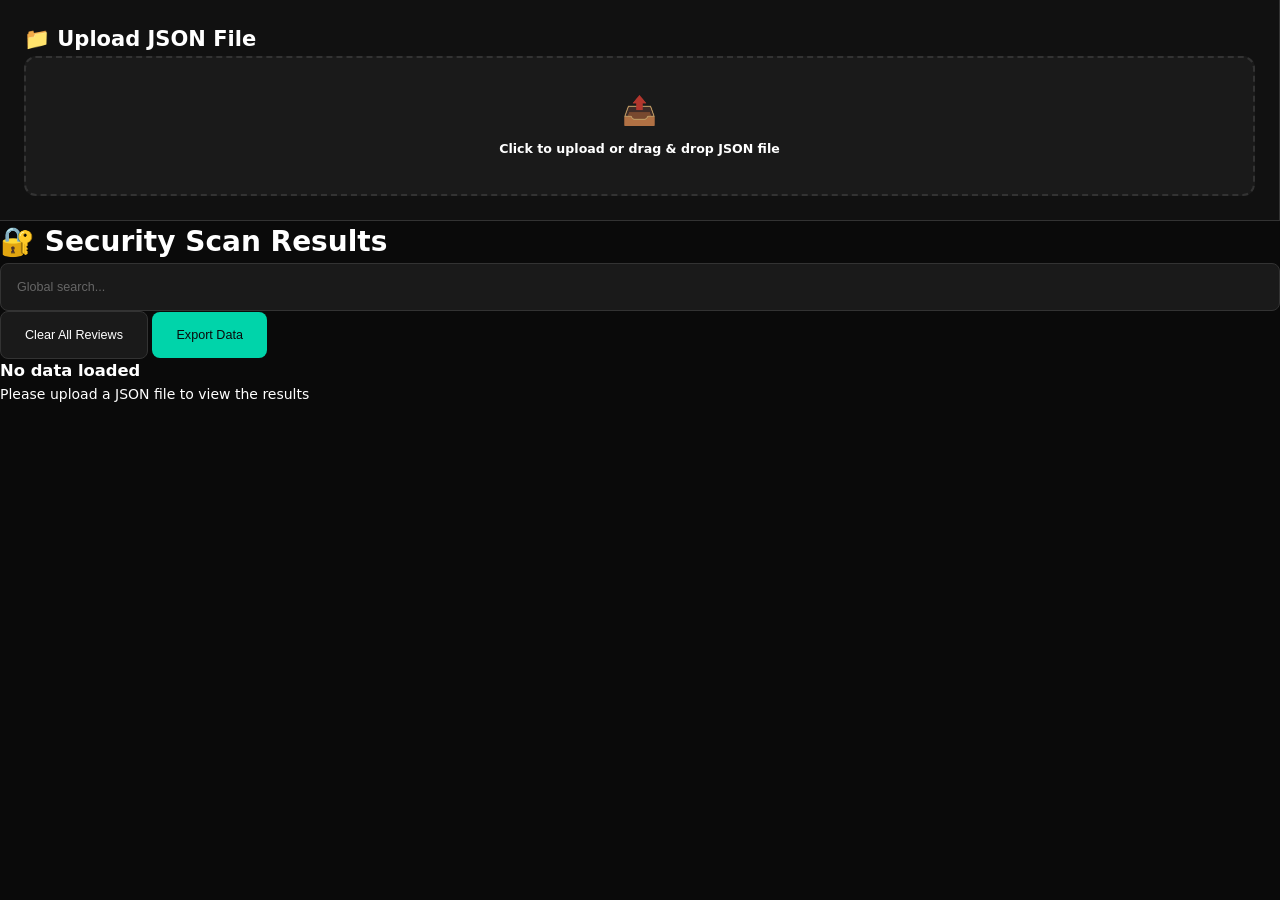
==== commit cbd69350: "Update index.html" ====
--- a/index.html
+++ b/index.html
@@ -3,118 +3,116 @@
 <head>
     <meta charset="UTF-8">
     <meta name="viewport" content="width=device-width, initial-scale=1.0">
-    <title>SecScan Pro - Security Scanner Results</title>
+    <title>JSON Secret Scanner Viewer</title>
     <link rel="stylesheet" href="style.css">
 </head>
 <body>
-    <div class="app-container">
-        <!-- Fixed Sidebar -->
-        <aside class="sidebar">
-            <div class="sidebar-header">
-                <h2>🔐 SecScan Pro</h2>
-            </div>
-            
+    <div class="container">
+        <!-- Left Sidebar -->
+        <div class="sidebar">
             <div class="upload-section">
-                <h3>📁 Upload Scan Results</h3>
+                <h2>📁 Upload JSON File</h2>
                 <div class="upload-area" id="uploadArea">
                     <input type="file" id="fileInput" accept=".json" style="display: none;">
                     <div class="upload-content">
                         <div class="upload-icon">📤</div>
-                        <p><strong>Drop JSON file or click to browse</strong></p>
-                        <p class="upload-hint">Supports TruffleHog, GitLeaks, and similar tools</p>
+                        <p><strong>Click to upload or drag & drop JSON file</strong></p>
+                        <p id="uploadHint" class="upload-hint" style="display: none;">
+                            <small>💡 New files can be added to existing data</small>
+                        </p>
                     </div>
                 </div>
             </div>
 
             <div class="summary-section" id="summarySection" style="display: none;">
                 <h3>📊 Summary</h3>
-                <div class="stats-grid">
-                    <div class="stat-card">
-                        <div class="stat-number" id="totalSecrets">0</div>
-                        <div class="stat-label">Total Secrets</div>
+                <div class="summary-stats">
+                    <div class="stat-item">
+                        <span class="stat-label">Total Secrets:</span>
+                        <span class="stat-value" id="totalSecrets">0</span>
                     </div>
-                    <div class="stat-card">
-                        <div class="stat-number" id="verifiedSecrets">0</div>
-                        <div class="stat-label">Verified</div>
+                    <div class="stat-item">
+                        <span class="stat-label">Repositories:</span>
+                        <span class="stat-value" id="totalRepos">0</span>
                     </div>
-                    <div class="stat-card">
-                        <div class="stat-number" id="totalRepos">0</div>
-                        <div class="stat-label">Repositories</div>
+                    <div class="stat-item">
+                        <span class="stat-label">Verified:</span>
+                        <span class="stat-value" id="verifiedSecrets">0</span>
                     </div>
-                    <div class="stat-card">
-                        <div class="stat-number" id="reviewedCount">0</div>
-                        <div class="stat-label">Reviewed</div>
+                    <div class="stat-item">
+                        <span class="stat-label">Reviewed:</span>
+                        <span class="stat-value" id="reviewedCount">0</span>
                     </div>
                 </div>
 
                 <div class="detector-breakdown">
-                    <h4>🔍 Detection Types</h4>
-                    <div id="detectorList" class="detector-list"></div>
+                    <h4>🔍 Detectors</h4>
+                    <div id="detectorList"></div>
                 </div>
             </div>
-        </aside>
+        </div>
 
-        <!-- Fixed Main Content -->
-        <main class="main-content">
-            <header class="app-header">
-                <div class="header-left">
-                    <h1>Security Scan Results</h1>
-                    <div class="results-count" id="resultsCount">No data loaded</div>
-                </div>
-                <div class="header-controls">
-                    <div class="search-container">
-                        <input type="text" id="globalSearch" placeholder="Search across all fields..." class="search-input">
-                        <button class="search-clear" id="clearSearch" title="Clear search">×</button>
-                    </div>
-                    <div class="control-buttons">
-                        <button id="clearReviewed" class="btn btn-ghost">Clear Reviews</button>
-                        <button id="exportData" class="btn btn-primary">Export Results</button>
-                    </div>
-                </div>
-            </header>
-
-            <div class="filters-bar" id="filtersBar" style="display: none;">
-                <div class="filter-group">
-                    <label>Sort by:</label>
-                    <select id="sortSelect" class="sort-select">
-                        <option value="default">Default Order</option>
-                        <option value="detector">Detector Type</option>
-                        <option value="verified">Verification Status</option>
-                        <option value="repo">Repository</option>
-                        <option value="severity">Severity (High to Low)</option>
-                    </select>
-                </div>
-                <div class="filter-group">
-                    <label>Filter by:</label>
-                    <select id="filterSelect" class="filter-select">
-                        <option value="all">All Items</option>
-                        <option value="verified">Verified Only</option>
-                        <option value="unverified">Unverified Only</option>
-                        <option value="reviewed">Reviewed Only</option>
-                        <option value="unreviewed">Unreviewed Only</option>
-                    </select>
-                </div>
-                <div class="filter-group">
-                    <label>Detector:</label>
-                    <select id="detectorFilter" class="detector-filter">
-                        <option value="all">All Detectors</option>
-                    </select>
+        <!-- Main Content -->
+        <div class="main-content">
+            <div class="header">
+                <h1>🔐 Security Scan Results</h1>
+                <div class="controls">
+                    <input type="text" id="globalSearch" placeholder="Global search..." class="search-input">
+                    <button id="clearReviewed" class="btn btn-secondary">Clear All Reviews</button>
+                    <button id="exportData" class="btn btn-primary">Export Data</button>
                 </div>
             </div>
 
-            <div class="content-area">
-                <div class="table-container" id="tableContainer">
-                    <div class="no-data-state" id="noDataState">
-                        <div class="no-data-icon">🔍</div>
-                        <h3>No Security Scan Results</h3>
-                        <p>Upload a JSON file from your security scanner to analyze the findings</p>
-                    </div>
+            <div class="table-container" id="tableContainer">
+                <div class="no-data" id="noData">
+                    <h3>No data loaded</h3>
+                    <p>Please upload a JSON file to view the results</p>
                 </div>
             </div>
-        </main>
+        </div>
     </div>
 
-    <script src="detector-intelligence.js"></script>
+    <!-- Bug Bounty Report Modal -->
+    <div id="reportModal" class="modal">
+        <div class="modal-content">
+            <div class="modal-header">
+                <h2>🐛 Bug Bounty Report Generator</h2>
+                <span class="close" id="closeModal">&times;</span>
+            </div>
+            <div class="modal-body">
+                <div class="modal-controls">
+                    <button id="copyAllReport" class="btn btn-primary">📋 Copy All</button>
+                    <button id="downloadReport" class="btn btn-secondary">💾 Download</button>
+                    <span class="severity-badge" id="severityBadge">Medium</span>
+                </div>
+                
+                <div class="report-section">
+                    <label>📝 Title:</label>
+                    <textarea id="reportTitle" rows="2" readonly></textarea>
+                    <button class="copy-btn" data-target="reportTitle">Copy</button>
+                </div>
+                
+                <div class="report-section">
+                    <label>📋 Summary:</label>
+                    <textarea id="reportSummary" rows="4" readonly></textarea>
+                    <button class="copy-btn" data-target="reportSummary">Copy</button>
+                </div>
+                
+                <div class="report-section">
+                    <label>🔬 Proof of Concept:</label>
+                    <textarea id="reportPOC" rows="8" readonly></textarea>
+                    <button class="copy-btn" data-target="reportPOC">Copy</button>
+                </div>
+                
+                <div class="report-section">
+                    <label>💥 Impact:</label>
+                    <textarea id="reportImpact" rows="6" readonly></textarea>
+                    <button class="copy-btn" data-target="reportImpact">Copy</button>
+                </div>
+            </div>
+        </div>
+    </div>
+
     <script src="script.js"></script>
 </body>
 </html>
--- a/style.css
+++ b/style.css
@@ -62,6 +62,139 @@
 html {
     font-size: 14px;
 }
+
+
+/* Critical fixes for clickable elements */
+.upload-area {
+    border: 2px dashed #333333;
+    border-radius: 8px;
+    padding: 32px 24px;
+    text-align: center;
+    cursor: pointer;
+    transition: all 0.2s ease;
+    background: #1a1a1a;
+    position: relative;
+    z-index: 1;
+    /* CRITICAL: Ensure pointer events work */
+    pointer-events: auto;
+}
+
+.upload-area:hover,
+.upload-area.dragover {
+    border-color: #00d4aa;
+    background: rgba(0, 212, 170, 0.05);
+}
+
+.upload-content {
+    /* CRITICAL: Prevent content from blocking clicks */
+    pointer-events: none;
+}
+
+.upload-icon {
+    font-size: 2rem;
+    margin-bottom: 8px;
+    opacity: 0.7;
+    /* Ensure icon doesn't block clicks */
+    pointer-events: none;
+}
+
+/* Button fixes */
+.btn {
+    padding: 12px 20px;
+    border: none;
+    border-radius: 8px;
+    font-size: 0.9rem;
+    font-weight: 500;
+    cursor: pointer;
+    transition: all 0.2s ease;
+    display: inline-flex;
+    align-items: center;
+    gap: 8px;
+    text-decoration: none;
+    white-space: nowrap;
+    /* CRITICAL: Ensure buttons are clickable */
+    pointer-events: auto;
+    z-index: 2;
+    position: relative;
+}
+
+.btn-primary {
+    background: #00d4aa;
+    color: #0a0a0a;
+}
+
+.btn-primary:hover {
+    background: #00c29a;
+    transform: translateY(-1px);
+}
+
+.btn-secondary {
+    background: #1a1a1a;
+    color: #ffffff;
+    border: 1px solid #333333;
+}
+
+.btn-secondary:hover {
+    background: #2a2a2a;
+    border-color: #555555;
+}
+
+.btn-ghost {
+    background: transparent;
+    color: #a0a0a0;
+    border: 1px solid #333333;
+}
+
+.btn-ghost:hover {
+    background: #1a1a1a;
+    color: #ffffff;
+}
+
+/* Search clear button fix */
+.search-clear {
+    position: absolute;
+    right: 16px;
+    top: 50%;
+    transform: translateY(-50%);
+    background: none;
+    border: none;
+    color: #666666;
+    font-size: 1.2rem;
+    cursor: pointer;
+    padding: 4px;
+    border-radius: 4px;
+    transition: all 0.15s ease;
+    opacity: 0;
+    pointer-events: none;
+    z-index: 3;
+}
+
+.search-input:not(:placeholder-shown) + .search-clear {
+    opacity: 1;
+    pointer-events: auto;
+}
+
+.search-clear:hover {
+    color: #ffffff;
+    background: #2a2a2a;
+}
+
+/* Ensure all interactive elements are clickable */
+button, 
+input[type="button"], 
+input[type="submit"], 
+input[type="file"], 
+select,
+.clickable {
+    pointer-events: auto;
+    cursor: pointer;
+}
+
+/* Fix for any overlay issues */
+* {
+    position: relative;
+}
+
 
 body {
     font-family: var(--font-system);
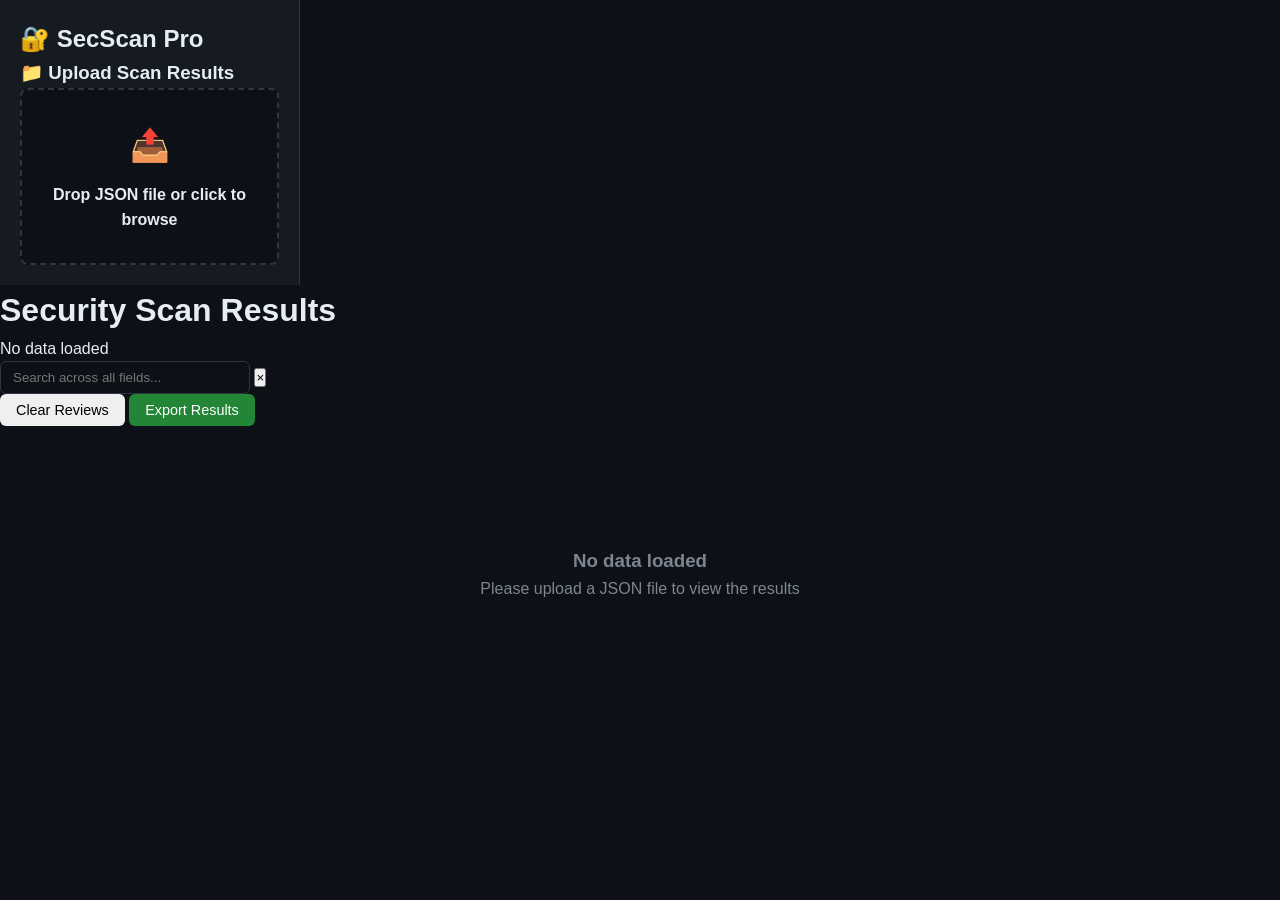
==== commit 607ae8e5: "Update index.html" ====
--- a/index.html
+++ b/index.html
@@ -3,116 +3,175 @@
 <head>
     <meta charset="UTF-8">
     <meta name="viewport" content="width=device-width, initial-scale=1.0">
-    <title>JSON Secret Scanner Viewer</title>
+    <title>SecScan Pro - Security Scanner Results</title>
     <link rel="stylesheet" href="style.css">
 </head>
 <body>
-    <div class="container">
-        <!-- Left Sidebar -->
-        <div class="sidebar">
+    <div class="app-container">
+        <!-- Enhanced Sidebar -->
+        <aside class="sidebar">
+            <div class="sidebar-header">
+                <h2>🔐 SecScan Pro</h2>
+            </div>
+            
             <div class="upload-section">
-                <h2>📁 Upload JSON File</h2>
-                <div class="upload-area" id="uploadArea">
+                <h3>📁 Upload Scan Results</h3>
+                <div class="upload-area" id="uploadArea" tabindex="0">
                     <input type="file" id="fileInput" accept=".json" style="display: none;">
                     <div class="upload-content">
                         <div class="upload-icon">📤</div>
-                        <p><strong>Click to upload or drag & drop JSON file</strong></p>
-                        <p id="uploadHint" class="upload-hint" style="display: none;">
-                            <small>💡 New files can be added to existing data</small>
-                        </p>
+                        <p><strong>Drop JSON file or click to browse</strong></p>
+                        <p class="upload-hint" id="uploadHint" style="display: none;">Supports TruffleHog, GitLeaks, and similar tools</p>
                     </div>
                 </div>
             </div>
 
             <div class="summary-section" id="summarySection" style="display: none;">
                 <h3>📊 Summary</h3>
-                <div class="summary-stats">
-                    <div class="stat-item">
-                        <span class="stat-label">Total Secrets:</span>
-                        <span class="stat-value" id="totalSecrets">0</span>
+                <div class="stats-grid">
+                    <div class="stat-card">
+                        <div class="stat-number" id="totalSecrets">0</div>
+                        <div class="stat-label">Total Secrets</div>
                     </div>
-                    <div class="stat-item">
-                        <span class="stat-label">Repositories:</span>
-                        <span class="stat-value" id="totalRepos">0</span>
+                    <div class="stat-card">
+                        <div class="stat-number" id="verifiedSecrets">0</div>
+                        <div class="stat-label">Verified</div>
                     </div>
-                    <div class="stat-item">
-                        <span class="stat-label">Verified:</span>
-                        <span class="stat-value" id="verifiedSecrets">0</span>
+                    <div class="stat-card">
+                        <div class="stat-number" id="totalRepos">0</div>
+                        <div class="stat-label">Repositories</div>
                     </div>
-                    <div class="stat-item">
-                        <span class="stat-label">Reviewed:</span>
-                        <span class="stat-value" id="reviewedCount">0</span>
+                    <div class="stat-card">
+                        <div class="stat-number" id="reviewedCount">0</div>
+                        <div class="stat-label">Reviewed</div>
                     </div>
                 </div>
 
                 <div class="detector-breakdown">
-                    <h4>🔍 Detectors</h4>
-                    <div id="detectorList"></div>
+                    <h4>🔍 Detection Types</h4>
+                    <div id="detectorList" class="detector-list"></div>
                 </div>
             </div>
-        </div>
+        </aside>
 
-        <!-- Main Content -->
-        <div class="main-content">
-            <div class="header">
-                <h1>🔐 Security Scan Results</h1>
-                <div class="controls">
-                    <input type="text" id="globalSearch" placeholder="Global search..." class="search-input">
-                    <button id="clearReviewed" class="btn btn-secondary">Clear All Reviews</button>
-                    <button id="exportData" class="btn btn-primary">Export Data</button>
+        <!-- Enhanced Main Content -->
+        <main class="main-content">
+            <header class="app-header">
+                <div class="header-left">
+                    <h1>Security Scan Results</h1>
+                    <div class="results-count" id="resultsCount">No data loaded</div>
+                </div>
+                <div class="header-controls">
+                    <div class="search-container">
+                        <input type="text" id="globalSearch" placeholder="Search across all fields..." class="search-input">
+                        <button class="search-clear" id="clearSearch" title="Clear search">×</button>
+                    </div>
+                    <div class="control-buttons">
+                        <button id="clearReviewed" class="btn btn-ghost">Clear Reviews</button>
+                        <button id="exportData" class="btn btn-primary">Export Results</button>
+                    </div>
+                </div>
+            </header>
+
+            <div class="filters-bar" id="filtersBar" style="display: none;">
+                <div class="filter-group">
+                    <label>Sort by:</label>
+                    <select id="sortSelect" class="sort-select">
+                        <option value="default">Default Order</option>
+                        <option value="detector">Detector Type</option>
+                        <option value="verified">Verification Status</option>
+                        <option value="repo">Repository</option>
+                        <option value="severity">Severity (High to Low)</option>
+                    </select>
+                </div>
+                <div class="filter-group">
+                    <label>Filter by:</label>
+                    <select id="filterSelect" class="filter-select">
+                        <option value="all">All Items</option>
+                        <option value="verified">Verified Only</option>
+                        <option value="unverified">Unverified Only</option>
+                        <option value="reviewed">Reviewed Only</option>
+                        <option value="unreviewed">Unreviewed Only</option>
+                    </select>
+                </div>
+                <div class="filter-group">
+                    <label>Detector:</label>
+                    <select id="detectorFilter" class="detector-filter">
+                        <option value="all">All Detectors</option>
+                    </select>
                 </div>
             </div>
 
-            <div class="table-container" id="tableContainer">
-                <div class="no-data" id="noData">
-                    <h3>No data loaded</h3>
-                    <p>Please upload a JSON file to view the results</p>
+            <div class="content-area">
+                <div class="table-container" id="tableContainer">
+                    <div class="no-data-state" id="noDataState">
+                        <div class="no-data-icon">🔍</div>
+                        <h3>No Security Scan Results</h3>
+                        <p>Upload a JSON file from your security scanner to analyze the findings</p>
+                    </div>
+                </div>
+            </div>
+        </main>
+    </div>
+
+    <!-- Enhanced Bug Bounty Report Modal -->
+    <div id="reportModal" class="modal" role="dialog" aria-labelledby="modalTitle" aria-hidden="true">
+        <div class="modal-overlay"></div>
+        <div class="modal-content">
+            <header class="modal-header">
+                <h2 id="modalTitle">🐛 Bug Bounty Report Generator</h2>
+                <button class="modal-close" id="closeModal" aria-label="Close modal">×</button>
+            </header>
+            
+            <div class="modal-body">
+                <div class="modal-controls">
+                    <button id="copyAllReport" class="btn btn-primary">📋 Copy All</button>
+                    <button id="downloadReport" class="btn btn-secondary">💾 Download</button>
+                    <div class="severity-indicator">
+                        <span class="severity-label">Severity:</span>
+                        <span class="severity-badge" id="severityBadge">Medium</span>
+                    </div>
+                </div>
+                
+                <div class="report-sections">
+                    <div class="report-section">
+                        <div class="section-header">
+                            <label>📝 Report Title</label>
+                            <button class="copy-section-btn" data-target="reportTitle">Copy</button>
+                        </div>
+                        <textarea id="reportTitle" rows="2" readonly></textarea>
+                    </div>
+                    
+                    <div class="report-section">
+                        <div class="section-header">
+                            <label>📋 Executive Summary</label>
+                            <button class="copy-section-btn" data-target="reportSummary">Copy</button>
+                        </div>
+                        <textarea id="reportSummary" rows="4" readonly></textarea>
+                    </div>
+                    
+                    <div class="report-section">
+                        <div class="section-header">
+                            <label>🔬 Proof of Concept</label>
+                            <button class="copy-section-btn" data-target="reportPOC">Copy</button>
+                        </div>
+                        <textarea id="reportPOC" rows="8" readonly></textarea>
+                    </div>
+                    
+                    <div class="report-section">
+                        <div class="section-header">
+                            <label>💥 Impact Assessment</label>
+                            <button class="copy-section-btn" data-target="reportImpact">Copy</button>
+                        </div>
+                        <textarea id="reportImpact" rows="6" readonly></textarea>
+                    </div>
                 </div>
             </div>
         </div>
     </div>
 
-    <!-- Bug Bounty Report Modal -->
-    <div id="reportModal" class="modal">
-        <div class="modal-content">
-            <div class="modal-header">
-                <h2>🐛 Bug Bounty Report Generator</h2>
-                <span class="close" id="closeModal">&times;</span>
-            </div>
-            <div class="modal-body">
-                <div class="modal-controls">
-                    <button id="copyAllReport" class="btn btn-primary">📋 Copy All</button>
-                    <button id="downloadReport" class="btn btn-secondary">💾 Download</button>
-                    <span class="severity-badge" id="severityBadge">Medium</span>
-                </div>
-                
-                <div class="report-section">
-                    <label>📝 Title:</label>
-                    <textarea id="reportTitle" rows="2" readonly></textarea>
-                    <button class="copy-btn" data-target="reportTitle">Copy</button>
-                </div>
-                
-                <div class="report-section">
-                    <label>📋 Summary:</label>
-                    <textarea id="reportSummary" rows="4" readonly></textarea>
-                    <button class="copy-btn" data-target="reportSummary">Copy</button>
-                </div>
-                
-                <div class="report-section">
-                    <label>🔬 Proof of Concept:</label>
-                    <textarea id="reportPOC" rows="8" readonly></textarea>
-                    <button class="copy-btn" data-target="reportPOC">Copy</button>
-                </div>
-                
-                <div class="report-section">
-                    <label>💥 Impact:</label>
-                    <textarea id="reportImpact" rows="6" readonly></textarea>
-                    <button class="copy-btn" data-target="reportImpact">Copy</button>
-                </div>
-            </div>
-        </div>
-    </div>
-
+    <!-- Load detector intelligence first, then main script -->
+    <script src="detector-intelligence.js"></script>
     <script src="script.js"></script>
 </body>
 </html>
--- a/style.css
+++ b/style.css
@@ -1,1156 +1,711 @@
-/* Modern CSS Reset & Variables */
-:root {
-    /* Dark Minimal Color Palette */
-    --bg-primary: #0a0a0a;
-    --bg-secondary: #111111;
-    --bg-tertiary: #1a1a1a;
-    --bg-elevated: #222222;
-    --bg-hover: #2a2a2a;
-    
-    /* Text Colors */
-    --text-primary: #ffffff;
-    --text-secondary: #a0a0a0;
-    --text-tertiary: #666666;
-    --text-muted: #444444;
-    
-    /* Accent Colors */
-    --accent-primary: #00d4aa;
-    --accent-secondary: #0099cc;
-    --accent-danger: #ff4757;
-    --accent-warning: #ffa726;
-    --accent-success: #2ed573;
-    
-    /* Borders */
-    --border-color: #333333;
-    --border-hover: #555555;
-    --border-focus: var(--accent-primary);
-    
-    /* Shadows */
-    --shadow-sm: 0 1px 3px rgba(0, 0, 0, 0.3);
-    --shadow-md: 0 4px 12px rgba(0, 0, 0, 0.4);
-    --shadow-lg: 0 8px 24px rgba(0, 0, 0, 0.5);
-    
-    /* Spacing */
-    --space-xs: 4px;
-    --space-sm: 8px;
-    --space-md: 16px;
-    --space-lg: 24px;
-    --space-xl: 32px;
-    
-    /* Typography */
-    --font-system: -apple-system, BlinkMacSystemFont, 'Segoe UI', system-ui, sans-serif;
-    --font-mono: 'SF Mono', Monaco, 'Cascadia Code', monospace;
-    
-    /* Border Radius */
-    --radius-sm: 4px;
-    --radius-md: 8px;
-    --radius-lg: 12px;
-    --radius-xl: 16px;
-    
-    /* Transitions */
-    --transition-fast: 0.15s ease;
-    --transition-normal: 0.2s ease;
-    --transition-slow: 0.3s ease;
-}
-
 * {
     margin: 0;
     padding: 0;
     box-sizing: border-box;
 }
 
-html {
-    font-size: 14px;
-}
-
-
-/* Critical fixes for clickable elements */
+body {
+    font-family: -apple-system, BlinkMacSystemFont, 'Segoe UI', Roboto, sans-serif;
+    background: #0d1117;
+    color: #e6edf3;
+    line-height: 1.6;
+}
+
+.container {
+    display: flex;
+    height: 100vh;
+}
+
+/* Sidebar Styles */
+.sidebar {
+    width: 300px;
+    background: #161b22;
+    border-right: 1px solid #30363d;
+    padding: 20px;
+    overflow-y: auto;
+}
+
+.upload-section h2 {
+    margin-bottom: 15px;
+    color: #58a6ff;
+}
+
 .upload-area {
-    border: 2px dashed #333333;
+    border: 2px dashed #30363d;
     border-radius: 8px;
-    padding: 32px 24px;
+    padding: 30px 20px;
     text-align: center;
     cursor: pointer;
-    transition: all 0.2s ease;
-    background: #1a1a1a;
+    transition: all 0.3s ease;
     position: relative;
     z-index: 1;
-    /* CRITICAL: Ensure pointer events work */
-    pointer-events: auto;
-}
-
-.upload-area:hover,
+    background: #0d1117;
+}
+
+.upload-area:hover {
+    border-color: #58a6ff;
+    background: rgba(88, 166, 255, 0.05);
+}
+
 .upload-area.dragover {
-    border-color: #00d4aa;
-    background: rgba(0, 212, 170, 0.05);
+    border-color: #58a6ff;
+    background: rgba(88, 166, 255, 0.1);
 }
 
 .upload-content {
-    /* CRITICAL: Prevent content from blocking clicks */
     pointer-events: none;
 }
 
 .upload-icon {
     font-size: 2rem;
+    margin-bottom: 10px;
+}
+
+.upload-hint {
+    color: #7d8590;
+    font-size: 0.8rem;
+    margin-top: 8px;
+}
+
+.summary-section {
+    margin-top: 30px;
+}
+
+.summary-section h3 {
+    margin-bottom: 15px;
+    color: #58a6ff;
+}
+
+.summary-stats {
+    background: #0d1117;
+    border-radius: 6px;
+    padding: 15px;
+    margin-bottom: 20px;
+}
+
+.stat-item {
+    display: flex;
+    justify-content: space-between;
     margin-bottom: 8px;
-    opacity: 0.7;
-    /* Ensure icon doesn't block clicks */
-    pointer-events: none;
-}
-
-/* Button fixes */
-.btn {
-    padding: 12px 20px;
-    border: none;
-    border-radius: 8px;
+}
+
+.stat-label {
+    color: #7d8590;
+}
+
+.stat-value {
+    color: #58a6ff;
+    font-weight: 600;
+}
+
+.detector-breakdown {
+    background: #0d1117;
+    border-radius: 6px;
+    padding: 15px;
+}
+
+.detector-breakdown h4 {
+    margin-bottom: 10px;
+    color: #58a6ff;
+}
+
+.detector-item {
+    display: flex;
+    justify-content: space-between;
+    padding: 5px 0;
     font-size: 0.9rem;
-    font-weight: 500;
-    cursor: pointer;
-    transition: all 0.2s ease;
-    display: inline-flex;
-    align-items: center;
-    gap: 8px;
-    text-decoration: none;
-    white-space: nowrap;
-    /* CRITICAL: Ensure buttons are clickable */
-    pointer-events: auto;
-    z-index: 2;
-    position: relative;
-}
-
-.btn-primary {
-    background: #00d4aa;
-    color: #0a0a0a;
-}
-
-.btn-primary:hover {
-    background: #00c29a;
-    transform: translateY(-1px);
-}
-
-.btn-secondary {
-    background: #1a1a1a;
-    color: #ffffff;
-    border: 1px solid #333333;
-}
-
-.btn-secondary:hover {
-    background: #2a2a2a;
-    border-color: #555555;
-}
-
-.btn-ghost {
-    background: transparent;
-    color: #a0a0a0;
-    border: 1px solid #333333;
-}
-
-.btn-ghost:hover {
-    background: #1a1a1a;
-    color: #ffffff;
-}
-
-/* Search clear button fix */
-.search-clear {
-    position: absolute;
-    right: 16px;
-    top: 50%;
-    transform: translateY(-50%);
-    background: none;
-    border: none;
-    color: #666666;
-    font-size: 1.2rem;
-    cursor: pointer;
-    padding: 4px;
-    border-radius: 4px;
-    transition: all 0.15s ease;
-    opacity: 0;
-    pointer-events: none;
-    z-index: 3;
-}
-
-.search-input:not(:placeholder-shown) + .search-clear {
-    opacity: 1;
-    pointer-events: auto;
-}
-
-.search-clear:hover {
-    color: #ffffff;
-    background: #2a2a2a;
-}
-
-/* Ensure all interactive elements are clickable */
-button, 
-input[type="button"], 
-input[type="submit"], 
-input[type="file"], 
-select,
-.clickable {
-    pointer-events: auto;
-    cursor: pointer;
-}
-
-/* Fix for any overlay issues */
-* {
-    position: relative;
-}
-
-
-body {
-    font-family: var(--font-system);
-    background: var(--bg-primary);
-    color: var(--text-primary);
-    line-height: 1.5;
-    -webkit-font-smoothing: antialiased;
-    -moz-osx-font-smoothing: grayscale;
-}
-
-/* Layout */
-.app-container {
-    display: grid;
-    grid-template-columns: 280px 1fr;
-    height: 100vh;
-    overflow: hidden;
-}
-
-/* Enhanced Sidebar */
-.sidebar {
-    background: var(--bg-secondary);
-    border-right: 1px solid var(--border-color);
+}
+
+/* Main Content Styles */
+.main-content {
+    flex: 1;
     display: flex;
     flex-direction: column;
-    overflow-y: auto;
-}
-
-.sidebar-header {
-    padding: var(--space-lg);
-    border-bottom: 1px solid var(--border-color);
-    background: var(--bg-tertiary);
-}
-
-.sidebar-header h2 {
-    font-size: 1.2rem;
-    font-weight: 600;
-    color: var(--accent-primary);
-}
-
-.upload-section {
-    padding: var(--space-lg);
-    border-bottom: 1px solid var(--border-color);
-}
-
-.upload-section h3 {
-    font-size: 0.95rem;
-    font-weight: 600;
-    margin-bottom: var(--space-md);
-    color: var(--text-secondary);
-}
-
-.upload-area {
-    border: 2px dashed var(--border-color);
-    border-radius: var(--radius-lg);
-    padding: var(--space-xl);
-    text-align: center;
-    cursor: pointer;
-    transition: all var(--transition-normal);
-    background: var(--bg-tertiary);
-}
-
-.upload-area:hover,
-.upload-area.dragover {
-    border-color: var(--accent-primary);
-    background: rgba(0, 212, 170, 0.05);
-    transform: translateY(-1px);
-}
-
-.upload-icon {
-    font-size: 2rem;
-    margin-bottom: var(--space-sm);
-    opacity: 0.7;
-}
-
-.upload-content p {
-    font-size: 0.9rem;
-    margin-bottom: var(--space-xs);
-}
-
-.upload-hint {
-    font-size: 0.8rem;
-    color: var(--text-tertiary);
-}
-
-/* Enhanced Summary Section */
-.summary-section {
-    padding: var(--space-lg);
-    flex: 1;
-}
-
-.summary-section h3 {
-    font-size: 0.95rem;
-    font-weight: 600;
-    margin-bottom: var(--space-lg);
-    color: var(--text-secondary);
-}
-
-.stats-grid {
-    display: grid;
-    grid-template-columns: 1fr 1fr;
-    gap: var(--space-md);
-    margin-bottom: var(--space-xl);
-}
-
-.stat-card {
-    background: var(--bg-tertiary);
-    padding: var(--space-md);
-    border-radius: var(--radius-md);
-    border: 1px solid var(--border-color);
-    text-align: center;
-    transition: all var(--transition-normal);
-}
-
-.stat-card:hover {
-    border-color: var(--border-hover);
-    transform: translateY(-1px);
-}
-
-.stat-number {
-    font-size: 1.5rem;
-    font-weight: 700;
-    color: var(--accent-primary);
-    margin-bottom: var(--space-xs);
-}
-
-.stat-label {
-    font-size: 0.8rem;
-    color: var(--text-secondary);
-    font-weight: 500;
-}
-
-.detector-breakdown h4 {
-    font-size: 0.9rem;
-    font-weight: 600;
-    margin-bottom: var(--space-md);
-    color: var(--text-secondary);
-}
-
-.detector-list {
-    space-y: var(--space-sm);
-}
-
-.detector-item {
+}
+
+.header {
+    background: #161b22;
+    padding: 20px;
+    border-bottom: 1px solid #30363d;
     display: flex;
     justify-content: space-between;
     align-items: center;
-    padding: var(--space-sm) var(--space-md);
-    background: var(--bg-tertiary);
-    border-radius: var(--radius-sm);
-    border: 1px solid var(--border-color);
-    font-size: 0.85rem;
-    transition: all var(--transition-fast);
-}
-
-.detector-item:hover {
-    background: var(--bg-hover);
-}
-
-.detector-item .count {
-    color: var(--accent-secondary);
-    font-weight: 600;
-    background: var(--bg-primary);
-    padding: 2px 6px;
-    border-radius: var(--radius-sm);
-    font-size: 0.75rem;
-}
-
-/* Enhanced Main Content */
-.main-content {
-    display: flex;
-    flex-direction: column;
-    overflow: hidden;
-    background: var(--bg-primary);
-}
-
-.app-header {
-    background: var(--bg-secondary);
-    border-bottom: 1px solid var(--border-color);
-    padding: var(--space-lg);
-    display: flex;
-    justify-content: space-between;
+}
+
+.header h1 {
+    color: #58a6ff;
+    font-size: 1.5rem;
+}
+
+.controls {
+    display: flex;
+    gap: 10px;
     align-items: center;
-    gap: var(--space-lg);
-}
-
-.header-left h1 {
-    font-size: 1.4rem;
-    font-weight: 700;
-    margin-bottom: var(--space-xs);
-}
-
-.results-count {
-    font-size: 0.85rem;
-    color: var(--text-secondary);
-}
-
-.header-controls {
-    display: flex;
-    align-items: center;
-    gap: var(--space-lg);
-}
-
-/* Enhanced Search */
-.search-container {
-    position: relative;
-    min-width: 320px;
 }
 
 .search-input {
-    width: 100%;
-    padding: var(--space-md) var(--space-xl) var(--space-md) var(--space-md);
-    background: var(--bg-tertiary);
-    border: 1px solid var(--border-color);
-    border-radius: var(--radius-md);
-    color: var(--text-primary);
-    font-size: 0.9rem;
-    transition: all var(--transition-normal);
+    padding: 8px 12px;
+    background: #0d1117;
+    border: 1px solid #30363d;
+    border-radius: 6px;
+    color: #e6edf3;
+    width: 250px;
 }
 
 .search-input:focus {
     outline: none;
-    border-color: var(--border-focus);
-    box-shadow: 0 0 0 3px rgba(0, 212, 170, 0.1);
-}
-
-.search-input::placeholder {
-    color: var(--text-tertiary);
-}
-
-.search-clear {
-    position: absolute;
-    right: var(--space-md);
-    top: 50%;
-    transform: translateY(-50%);
-    background: none;
+    border-color: #58a6ff;
+}
+
+.btn {
+    padding: 8px 16px;
     border: none;
-    color: var(--text-tertiary);
-    font-size: 1.2rem;
-    cursor: pointer;
-    padding: var(--space-xs);
-    border-radius: var(--radius-sm);
-    transition: all var(--transition-fast);
-    opacity: 0;
-    pointer-events: none;
-}
-
-.search-input:not(:placeholder-shown) + .search-clear {
-    opacity: 1;
-    pointer-events: all;
-}
-
-.search-clear:hover {
-    color: var(--text-primary);
-    background: var(--bg-hover);
-}
-
-.control-buttons {
-    display: flex;
-    gap: var(--space-sm);
-}
-
-/* Enhanced Buttons */
-.btn {
-    padding: var(--space-md) var(--space-lg);
-    border: none;
-    border-radius: var(--radius-md);
+    border-radius: 6px;
+    cursor: pointer;
     font-size: 0.9rem;
-    font-weight: 500;
-    cursor: pointer;
-    transition: all var(--transition-normal);
-    display: inline-flex;
-    align-items: center;
-    gap: var(--space-sm);
-    text-decoration: none;
-    white-space: nowrap;
+    transition: all 0.2s ease;
+    position: relative;
+    z-index: 2;
 }
 
 .btn-primary {
-    background: var(--accent-primary);
-    color: var(--bg-primary);
+    background: #238636;
+    color: white;
 }
 
 .btn-primary:hover {
-    background: #00c29a;
-    transform: translateY(-1px);
-    box-shadow: var(--shadow-md);
+    background: #2ea043;
 }
 
 .btn-secondary {
-    background: var(--bg-tertiary);
-    color: var(--text-primary);
-    border: 1px solid var(--border-color);
+    background: #21262d;
+    color: #e6edf3;
+    border: 1px solid #30363d;
 }
 
 .btn-secondary:hover {
-    background: var(--bg-hover);
-    border-color: var(--border-hover);
-}
-
-.btn-ghost {
-    background: transparent;
-    color: var(--text-secondary);
-    border: 1px solid var(--border-color);
-}
-
-.btn-ghost:hover {
-    background: var(--bg-tertiary);
-    color: var(--text-primary);
+    background: #30363d;
 }
 
 .btn-danger {
-    background: var(--accent-danger);
+    background: #da3633;
     color: white;
 }
 
 .btn-danger:hover {
-    background: #ff3742;
-}
-
-/* Enhanced Filters Bar */
-.filters-bar {
-    background: var(--bg-secondary);
-    border-bottom: 1px solid var(--border-color);
-    padding: var(--space-md) var(--space-lg);
-    display: flex;
-    gap: var(--space-xl);
-    align-items: center;
-}
-
-.filter-group {
-    display: flex;
-    align-items: center;
-    gap: var(--space-sm);
-}
-
-.filter-group label {
-    font-size: 0.85rem;
-    color: var(--text-secondary);
-    font-weight: 500;
-    min-width: fit-content;
-}
-
-.sort-select,
-.filter-select,
-.detector-filter {
-    padding: var(--space-sm) var(--space-md);
-    background: var(--bg-tertiary);
-    border: 1px solid var(--border-color);
-    border-radius: var(--radius-sm);
-    color: var(--text-primary);
-    font-size: 0.85rem;
-    cursor: pointer;
-    transition: all var(--transition-fast);
-    min-width: 140px;
-}
-
-.sort-select:focus,
-.filter-select:focus,
-.detector-filter:focus {
-    outline: none;
-    border-color: var(--border-focus);
-}
-
-/* Content Area */
-.content-area {
-    flex: 1;
-    overflow: hidden;
-    display: flex;
-    flex-direction: column;
-}
-
+    background: #c5282f;
+}
+
+/* Table Styles */
 .table-container {
     flex: 1;
     overflow: auto;
-    background: var(--bg-primary);
-}
-
-/* Enhanced Table */
+    padding: 20px;
+}
+
 .data-table {
     width: 100%;
     border-collapse: collapse;
-    font-size: 0.85rem;
+    background: #0d1117;
+}
+
+.data-table th,
+.data-table td {
+    padding: 12px;
+    text-align: left;
+    border-bottom: 1px solid #30363d;
 }
 
 .data-table th {
-    background: var(--bg-secondary);
-    color: var(--text-secondary);
+    background: #161b22;
+    color: #58a6ff;
     font-weight: 600;
-    padding: var(--space-md);
-    text-align: left;
-    border-bottom: 1px solid var(--border-color);
     position: sticky;
     top: 0;
-    z-index: 10;
     cursor: pointer;
     user-select: none;
-    transition: all var(--transition-fast);
 }
 
 .data-table th:hover {
-    background: var(--bg-tertiary);
-    color: var(--text-primary);
-}
-
-.data-table th.sortable::after {
-    content: '↕️';
-    margin-left: var(--space-sm);
-    opacity: 0.5;
-    font-size: 0.7rem;
-}
-
-.data-table th.sort-asc::after {
-    content: '↑';
-    opacity: 1;
-    color: var(--accent-primary);
-}
-
-.data-table th.sort-desc::after {
-    content: '↓';
-    opacity: 1;
-    color: var(--accent-primary);
+    background: #21262d;
+}
+
+.data-table tr:hover {
+    background: rgba(88, 166, 255, 0.05);
 }
 
 .data-table td {
-    padding: var(--space-md);
-    border-bottom: 1px solid var(--border-color);
-    vertical-align: top;
     max-width: 200px;
     overflow: hidden;
     text-overflow: ellipsis;
     white-space: nowrap;
 }
 
-.data-table tr {
-    transition: all var(--transition-fast);
-}
-
-.data-table tr:hover {
-    background: var(--bg-secondary);
-}
-
-.data-table tr.reviewed-row {
+.repo-link {
+    color: #58a6ff;
+    text-decoration: none;
+}
+
+.repo-link:hover {
+    text-decoration: underline;
+}
+
+.detector-badge {
+    background: #58a6ff;
+    color: #0d1117;
+    padding: 2px 8px;
+    border-radius: 12px;
+    font-size: 0.8rem;
+    font-weight: 500;
+}
+
+.verified-badge {
+    background: #238636;
+    color: white;
+    padding: 2px 8px;
+    border-radius: 12px;
+    font-size: 0.8rem;
+}
+
+.unverified-badge {
+    background: #da3633;
+    color: white;
+    padding: 2px 8px;
+    border-radius: 12px;
+    font-size: 0.8rem;
+}
+
+.review-checkbox {
+    transform: scale(1.2);
+    cursor: pointer;
+}
+
+.reviewed-row {
     opacity: 0.6;
-    background: rgba(46, 213, 115, 0.05);
-}
-
-/* Enhanced Badges */
-.detector-badge {
-    background: var(--accent-secondary);
-    color: white;
-    padding: var(--space-xs) var(--space-sm);
-    border-radius: var(--radius-sm);
-    font-size: 0.75rem;
+    background: rgba(40, 167, 69, 0.1);
+}
+
+.action-buttons {
+    display: flex;
+    gap: 5px;
+}
+
+.btn-sm {
+    padding: 4px 8px;
+    font-size: 0.8rem;
+    border-radius: 4px;
+    border: none;
+    cursor: pointer;
+}
+
+.btn-report {
+    background: #da3633;
+    color: white;
+}
+
+.btn-report:hover {
+    background: #c5282f;
+}
+
+.no-data {
+    text-align: center;
+    padding: 100px 20px;
+    color: #7d8590;
+}
+
+/* Modal Styles */
+.modal {
+    display: none;
+    position: fixed;
+    z-index: 1000;
+    left: 0;
+    top: 0;
+    width: 100%;
+    height: 100%;
+    background-color: rgba(0, 0, 0, 0.8);
+    animation: fadeIn 0.3s ease;
+}
+
+@keyframes fadeIn {
+    from { opacity: 0; }
+    to { opacity: 1; }
+}
+
+.modal-content {
+    background-color: #161b22;
+    margin: 2% auto;
+    padding: 0;
+    border: 1px solid #30363d;
+    border-radius: 8px;
+    width: 90%;
+    max-width: 1000px;
+    max-height: 90vh;
+    overflow-y: auto;
+    animation: slideIn 0.3s ease;
+}
+
+@keyframes slideIn {
+    from { 
+        transform: translateY(-50px);
+        opacity: 0;
+    }
+    to { 
+        transform: translateY(0);
+        opacity: 1;
+    }
+}
+
+.modal-header {
+    padding: 20px;
+    background: #0d1117;
+    border-bottom: 1px solid #30363d;
+    display: flex;
+    justify-content: space-between;
+    align-items: center;
+    border-radius: 8px 8px 0 0;
+    position: sticky;
+    top: 0;
+    z-index: 1001;
+}
+
+.modal-header h2 {
+    color: #58a6ff;
+    margin: 0;
+}
+
+.close {
+    color: #7d8590;
+    font-size: 28px;
+    font-weight: bold;
+    cursor: pointer;
+    line-height: 1;
+    transition: color 0.2s ease;
+}
+
+.close:hover,
+.close:focus {
+    color: #e6edf3;
+    text-decoration: none;
+}
+
+.modal-body {
+    padding: 20px;
+}
+
+.modal-controls {
+    display: flex;
+    gap: 10px;
+    align-items: center;
+    margin-bottom: 20px;
+    padding-bottom: 15px;
+    border-bottom: 1px solid #30363d;
+}
+
+.severity-badge {
+    padding: 6px 12px;
+    border-radius: 12px;
+    font-size: 0.8rem;
     font-weight: 600;
+    margin-left: auto;
     text-transform: uppercase;
     letter-spacing: 0.5px;
 }
 
-.verified-badge {
-    background: var(--accent-success);
-    color: white;
-    padding: var(--space-xs) var(--space-sm);
-    border-radius: var(--radius-sm);
-    font-size: 0.75rem;
+.severity-critical {
+    background: #da3633;
+    color: white;
+    box-shadow: 0 0 10px rgba(218, 54, 51, 0.3);
+}
+
+.severity-high {
+    background: #fb8500;
+    color: white;
+    box-shadow: 0 0 10px rgba(251, 133, 0, 0.3);
+}
+
+.severity-medium {
+    background: #f1c40f;
+    color: #0d1117;
+    box-shadow: 0 0 10px rgba(241, 196, 15, 0.3);
+}
+
+.severity-low {
+    background: #238636;
+    color: white;
+    box-shadow: 0 0 10px rgba(35, 134, 54, 0.3);
+}
+
+.report-section {
+    margin-bottom: 25px;
+    position: relative;
+    background: #0d1117;
+    border-radius: 6px;
+    padding: 15px;
+    border: 1px solid #30363d;
+}
+
+.report-section label {
+    display: block;
+    margin-bottom: 10px;
+    color: #58a6ff;
     font-weight: 600;
-}
-
-.unverified-badge {
-    background: var(--accent-danger);
-    color: white;
-    padding: var(--space-xs) var(--space-sm);
-    border-radius: var(--radius-sm);
-    font-size: 0.75rem;
+    font-size: 1rem;
+}
+
+.report-section textarea {
+    width: 100%;
+    background: #161b22;
+    border: 1px solid #30363d;
+    border-radius: 6px;
+    color: #e6edf3;
+    padding: 15px;
+    font-family: 'Monaco', 'Menlo', 'Ubuntu Mono', monospace;
+    font-size: 0.9rem;
+    resize: vertical;
+    line-height: 1.5;
+    min-height: 80px;
+}
+
+.report-section textarea:focus {
+    outline: none;
+    border-color: #58a6ff;
+    box-shadow: 0 0 0 2px rgba(88, 166, 255, 0.1);
+}
+
+.copy-btn {
+    position: absolute;
+    top: 20px;
+    right: 20px;
+    background: #21262d;
+    color: #e6edf3;
+    border: 1px solid #30363d;
+    border-radius: 4px;
+    padding: 6px 12px;
+    font-size: 0.8rem;
+    cursor: pointer;
+    transition: all 0.2s ease;
+    z-index: 10;
+}
+
+.copy-btn:hover {
+    background: #30363d;
+    border-color: #58a6ff;
+}
+
+.copy-success {
+    background: #238636 !important;
+    color: white !important;
+    border-color: #238636 !important;
+}
+
+/* Scrollbar Styles */
+.modal-content::-webkit-scrollbar,
+.table-container::-webkit-scrollbar,
+.sidebar::-webkit-scrollbar {
+    width: 8px;
+}
+
+.modal-content::-webkit-scrollbar-track,
+.table-container::-webkit-scrollbar-track,
+.sidebar::-webkit-scrollbar-track {
+    background: #0d1117;
+}
+
+.modal-content::-webkit-scrollbar-thumb,
+.table-container::-webkit-scrollbar-thumb,
+.sidebar::-webkit-scrollbar-thumb {
+    background: #30363d;
+    border-radius: 4px;
+}
+
+.modal-content::-webkit-scrollbar-thumb:hover,
+.table-container::-webkit-scrollbar-thumb:hover,
+.sidebar::-webkit-scrollbar-thumb:hover {
+    background: #58a6ff;
+}
+
+/* Custom Popup Styles */
+.custom-popup {
+    position: fixed;
+    top: 20px;
+    right: 20px;
+    background: linear-gradient(135deg, #161b22 0%, #21262d 100%);
+    color: #e6edf3;
+    padding: 16px 20px;
+    border-radius: 8px;
+    border: 1px solid #30363d;
+    box-shadow: 0 8px 32px rgba(0, 0, 0, 0.3);
+    z-index: 2000;
+    min-width: 300px;
+    max-width: 400px;
+    transform: translateX(450px);
+    transition: all 0.3s cubic-bezier(0.4, 0, 0.2, 1);
+}
+
+.custom-popup.show {
+    transform: translateX(0);
+}
+
+.custom-popup.success {
+    border-left: 4px solid #238636;
+}
+
+.custom-popup.error {
+    border-left: 4px solid #da3633;
+}
+
+.custom-popup.warning {
+    border-left: 4px solid #fb8500;
+}
+
+.custom-popup.info {
+    border-left: 4px solid #58a6ff;
+}
+
+.popup-header {
+    display: flex;
+    justify-content: space-between;
+    align-items: center;
+    margin-bottom: 8px;
+}
+
+.popup-title {
     font-weight: 600;
-}
-
-/* Enhanced Links */
-.repo-link {
-    color: var(--accent-primary);
-    text-decoration: none;
-    transition: all var(--transition-fast);
-}
-
-.repo-link:hover {
-    color: #00c29a;
-    text-decoration: underline;
-}
-
-/* Enhanced Checkbox */
-.review-checkbox {
-    appearance: none;
-    width: 18px;
-    height: 18px;
-    border: 2px solid var(--border-color);
-    border-radius: var(--radius-sm);
-    background: var(--bg-tertiary);
-    cursor: pointer;
-    position: relative;
-    transition: all var(--transition-fast);
-}
-
-.review-checkbox:hover {
-    border-color: var(--accent-primary);
-}
-
-.review-checkbox:checked {
-    background: var(--accent-primary);
-    border-color: var(--accent-primary);
-}
-
-.review-checkbox:checked::after {
-    content: '✓';
-    position: absolute;
-    top: -2px;
-    left: 2px;
-    color: var(--bg-primary);
-    font-size: 12px;
-    font-weight: bold;
-}
-
-/* Action Buttons */
-.action-buttons {
-    display: flex;
-    gap: var(--space-xs);
-}
-
-.btn-sm {
-    padding: var(--space-xs) var(--space-sm);
-    font-size: 0.75rem;
-    border-radius: var(--radius-sm);
-}
-
-.btn-report {
-    background: var(--accent-danger);
-    color: white;
+    color: #58a6ff;
+}
+
+.popup-close {
+    background: none;
     border: none;
-}
-
-.btn-report:hover {
-    background: #ff3742;
-}
-
-/* No Data State */
-.no-data-state {
-    display: flex;
-    flex-direction: column;
+    color: #7d8590;
+    cursor: pointer;
+    font-size: 18px;
+    padding: 0;
+    width: 20px;
+    height: 20px;
+    display: flex;
     align-items: center;
     justify-content: center;
-    height: 100%;
-    text-align: center;
-    padding: var(--space-xl);
-}
-
-.no-data-icon {
-    font-size: 4rem;
-    margin-bottom: var(--space-lg);
-    opacity: 0.3;
-}
-
-.no-data-state h3 {
-    margin-bottom: var(--space-sm);
-    color: var(--text-secondary);
-}
-
-.no-data-state p {
-    color: var(--text-tertiary);
-    max-width: 400px;
-}
-
-/* Enhanced Modal */
-.modal {
-    position: fixed;
-    top: 0;
-    left: 0;
-    width: 100%;
-    height: 100%;
-    z-index: 1000;
-    display: none;
-    align-items: center;
-    justify-content: center;
-}
-
-.modal.show {
-    display: flex;
-}
-
-.modal-overlay {
-    position: absolute;
-    top: 0;
-    left: 0;
-    width: 100%;
-    height: 100%;
-    background: rgba(0, 0, 0, 0.8);
-    backdrop-filter: blur(4px);
-}
-
-.modal-content {
-    position: relative;
-    background: var(--bg-secondary);
-    border: 1px solid var(--border-color);
-    border-radius: var(--radius-lg);
-    width: 90%;
-    max-width: 900px;
-    max-height: 90vh;
-    overflow: hidden;
-    box-shadow: var(--shadow-lg);
-    animation: modalSlideIn 0.3s ease;
-}
-
-@keyframes modalSlideIn {
-    from {
-        opacity: 0;
-        transform: scale(0.9) translateY(-20px);
-    }
-    to {
-        opacity: 1;
-        transform: scale(1) translateY(0);
-    }
-}
-
-.modal-header {
-    padding: var(--space-lg);
-    border-bottom: 1px solid var(--border-color);
-    display: flex;
-    justify-content: space-between;
-    align-items: center;
-    background: var(--bg-tertiary);
-}
-
-.modal-header h2 {
-    color: var(--accent-primary);
-    font-size: 1.2rem;
-    font-weight: 600;
-}
-
-.modal-close {
-    background: none;
+}
+
+.popup-close:hover {
+    color: #e6edf3;
+}
+
+.popup-message {
+    color: #e6edf3;
+    line-height: 1.4;
+}
+
+.popup-actions {
+    display: flex;
+    gap: 10px;
+    margin-top: 12px;
+    justify-content: flex-end;
+}
+
+.popup-btn {
+    padding: 6px 12px;
     border: none;
-    color: var(--text-tertiary);
-    font-size: 1.5rem;
-    cursor: pointer;
-    padding: var(--space-xs);
-    border-radius: var(--radius-sm);
-    transition: all var(--transition-fast);
-}
-
-.modal-close:hover {
-    color: var(--text-primary);
-    background: var(--bg-hover);
-}
-
-.modal-body {
-    padding: var(--space-lg);
-    overflow-y: auto;
-    max-height: calc(90vh - 120px);
-}
-
-.modal-controls {
-    display: flex;
-    align-items: center;
-    gap: var(--space-md);
-    margin-bottom: var(--space-xl);
-    padding-bottom: var(--space-lg);
-    border-bottom: 1px solid var(--border-color);
-}
-
-.severity-indicator {
-    margin-left: auto;
-    display: flex;
-    align-items: center;
-    gap: var(--space-sm);
-}
-
-.severity-label {
-    font-size: 0.85rem;
-    color: var(--text-secondary);
-}
-
-.severity-badge {
-    padding: var(--space-xs) var(--space-md);
-    border-radius: var(--radius-md);
-    font-size: 0.8rem;
-    font-weight: 600;
-    text-transform: uppercase;
-    letter-spacing: 0.5px;
-}
-
-.severity-critical {
-    background: var(--accent-danger);
-    color: white;
-}
-
-.severity-high {
-    background: var(--accent-warning);
-    color: white;
-}
-
-.severity-medium {
-    background: var(--accent-secondary);
-    color: white;
-}
-
-.severity-low {
-    background: var(--accent-success);
-    color: white;
-}
-
-.report-sections {
-    space-y: var(--space-lg);
-}
-
-.report-section {
-    background: var(--bg-tertiary);
-    border: 1px solid var(--border-color);
-    border-radius: var(--radius-md);
-    padding: var(--space-lg);
-    margin-bottom: var(--space-lg);
-}
-
-.section-header {
-    display: flex;
-    justify-content: space-between;
-    align-items: center;
-    margin-bottom: var(--space-md);
-}
-
-.section-header label {
-    font-size: 0.95rem;
-    font-weight: 600;
-    color: var(--accent-primary);
-}
-
-.copy-section-btn {
-    padding: var(--space-xs) var(--space-sm);
-    background: var(--bg-hover);
-    border: 1px solid var(--border-color);
-    border-radius: var(--radius-sm);
-    color: var(--text-secondary);
-    font-size: 0.8rem;
-    cursor: pointer;
-    transition: all var(--transition-fast);
-}
-
-.copy-section-btn:hover {
-    background: var(--bg-primary);
-    color: var(--text-primary);
-    border-color: var(--border-hover);
-}
-
-.copy-section-btn.copy-success {
-    background: var(--accent-success);
-    color: white;
-    border-color: var(--accent-success);
-}
-
-.report-section textarea {
-    width: 100%;
-    background: var(--bg-primary);
-    border: 1px solid var(--border-color);
-    border-radius: var(--radius-sm);
-    color: var(--text-primary);
-    padding: var(--space-md);
-    font-family: var(--font-mono);
-    font-size: 0.85rem;
-    line-height: 1.6;
-    resize: vertical;
-    min-height: 80px;
-}
-
-.report-section textarea:focus {
-    outline: none;
-    border-color: var(--border-focus);
-}
-
-/* Custom Scrollbars */
-::-webkit-scrollbar {
-    width: 8px;
-    height: 8px;
-}
-
-::-webkit-scrollbar-track {
-    background: var(--bg-primary);
-}
-
-::-webkit-scrollbar-thumb {
-    background: var(--border-color);
-    border-radius: var(--radius-sm);
-}
-
-::-webkit-scrollbar-thumb:hover {
-    background: var(--border-hover);
-}
-
-/* Custom Popups */
-.toast {
-    position: fixed;
-    top: var(--space-lg);
-    right: var(--space-lg);
-    background: var(--bg-elevated);
-    color: var(--text-primary);
-    padding: var(--space-md) var(--space-lg);
-    border-radius: var(--radius-md);
-    border: 1px solid var(--border-color);
-    box-shadow: var(--shadow-lg);
-    z-index: 2000;
-    transform: translateX(100%);
-    transition: transform var(--transition-normal);
-    max-width: 400px;
-}
-
-.toast.show {
-    transform: translateX(0);
-}
-
-.toast.success {
-    border-left: 4px solid var(--accent-success);
-}
-
-.toast.error {
-    border-left: 4px solid var(--accent-danger);
-}
-
-.toast.warning {
-    border-left: 4px solid var(--accent-warning);
-}
-
-.toast.info {
-    border-left: 4px solid var(--accent-secondary);
+    border-radius: 6px;
+    cursor: pointer;
+    font-size: 0.9rem;
+    transition: all 0.2s ease;
+}
+
+.popup-btn.primary {
+    background: #238636;
+    color: white;
+}
+
+.popup-btn.primary:hover {
+    background: #2ea043;
+}
+
+.popup-btn.secondary {
+    background: #21262d;
+    color: #e6edf3;
+    border: 1px solid #30363d;
+}
+
+.popup-btn.secondary:hover {
+    background: #30363d;
+}
+
+.popup-btn.danger {
+    background: #da3633;
+    color: white;
+}
+
+.popup-btn.danger:hover {
+    background: #c5282f;
 }
 
 /* Responsive Design */
-@media (max-width: 1024px) {
-    .app-container {
-        grid-template-columns: 250px 1fr;
-    }
-    
-    .search-container {
-        min-width: 250px;
-    }
-}
-
 @media (max-width: 768px) {
-    html {
-        font-size: 13px;
-    }
-    
-    .app-container {
-        grid-template-columns: 1fr;
-        grid-template-rows: auto 1fr;
+    .container {
+        flex-direction: column;
     }
     
     .sidebar {
-        position: static;
+        width: 100%;
         height: auto;
         max-height: 40vh;
         border-right: none;
-        border-bottom: 1px solid var(--border-color);
+        border-bottom: 1px solid #30363d;
     }
     
-    .app-header {
+    .header {
         flex-direction: column;
-        gap: var(--space-md);
+        gap: 15px;
+        padding: 15px;
     }
     
-    .header-controls {
-        width: 100%;
-        flex-direction: column;
-        gap: var(--space-md);
-    }
-    
-    .search-container {
-        min-width: auto;
-        width: 100%;
-    }
-    
-    .control-buttons {
+    .controls {
         width: 100%;
         justify-content: space-between;
+        flex-wrap: wrap;
     }
     
-    .filters-bar {
-        flex-direction: column;
-        gap: var(--space-md);
-        align-items: stretch;
-    }
-    
-    .filter-group {
-        justify-content: space-between;
-    }
-    
-    .sort-select,
-    .filter-select,
-    .detector-filter {
-        min-width: auto;
-        flex: 1;
-    }
-    
-    .stats-grid {
-        grid-template-columns: 1fr;
-        gap: var(--space-sm);
+    .search-input {
+        width: 100%;
+        margin-bottom: 10px;
     }
     
     .modal-content {
         width: 95%;
-        margin: var(--space-md);
+        margin: 5% auto;
+        max-height: 85vh;
     }
     
-    .modal-controls {
-        flex-direction: column;
-        align-items: stretch;
-        gap: var(--space-sm);
-    }
-    
-    .severity-indicator {
-        margin-left: 0;
-        justify-content: center;
-    }
-}
-
-/* Focus States for Accessibility */
-button:focus-visible,
-input:focus-visible,
-select:focus-visible,
-textarea:focus-visible {
-    outline: 2px solid var(--accent-primary);
+    .custom-popup {
+        right: 10px;
+        left: 10px;
+        min-width: auto;
+        max-width: none;
+        transform: translateY(-100px);
+    }
+
+    .custom-popup.show {
+        transform: translateY(0);
+    }
+}
+
+/* Focus styles for accessibility */
+button:focus,
+input:focus,
+textarea:focus {
+    outline: 2px solid #58a6ff;
     outline-offset: 2px;
 }
 
-/* Selection Styling */
+/* Selection styles */
 ::selection {
-    background: rgba(0, 212, 170, 0.3);
-    color: var(--text-primary);
-}
-
-/* Loading States */
-.loading {
-    position: relative;
-    color: transparent;
-}
-
-.loading::after {
-    content: '';
-    position: absolute;
-    top: 50%;
-    left: 50%;
-    width: 16px;
-    height: 16px;
-    margin: -8px 0 0 -8px;
-    border: 2px solid var(--border-color);
-    border-top-color: var(--accent-primary);
-    border-radius: 50%;
-    animation: spin 0.8s linear infinite;
-}
-
-@keyframes spin {
-    to {
-        transform: rotate(360deg);
-    }
-}
+    background: rgba(88, 166, 255, 0.3);
+    color: #e6edf3;
+}
+
+::-moz-selection {
+    background: rgba(88, 166, 255, 0.3);
+    color: #e6edf3;
+}
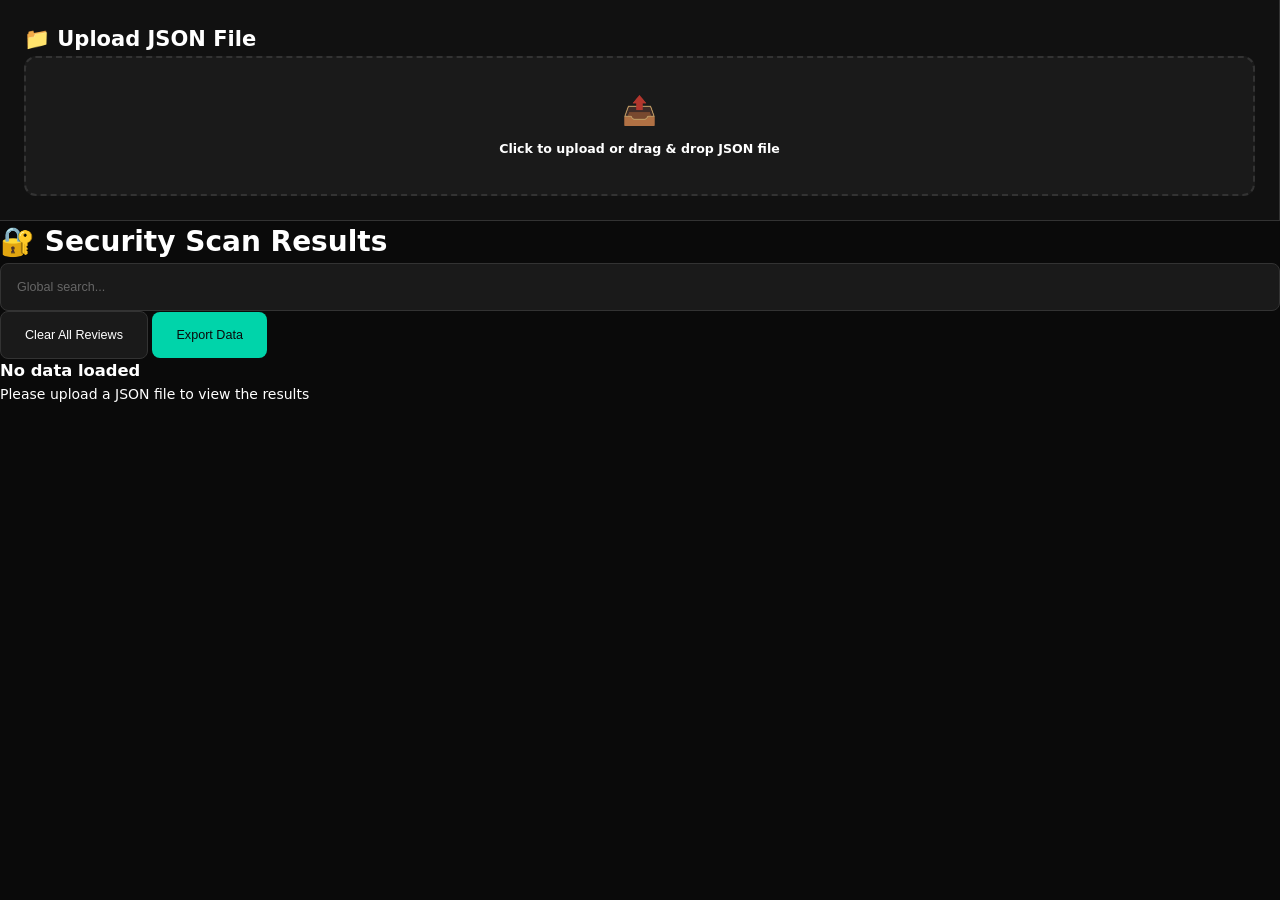
==== commit 3c042bd8: "Update index.html" ====
--- a/index.html
+++ b/index.html
@@ -3,174 +3,116 @@
 <head>
     <meta charset="UTF-8">
     <meta name="viewport" content="width=device-width, initial-scale=1.0">
-    <title>SecScan Pro - Security Scanner Results</title>
+    <title>JSON Secret Scanner Viewer</title>
     <link rel="stylesheet" href="style.css">
 </head>
 <body>
-    <div class="app-container">
-        <!-- Enhanced Sidebar -->
-        <aside class="sidebar">
-            <div class="sidebar-header">
-                <h2>🔐 SecScan Pro</h2>
-            </div>
-            
+    <div class="container">
+        <!-- Left Sidebar -->
+        <div class="sidebar">
             <div class="upload-section">
-                <h3>📁 Upload Scan Results</h3>
-                <div class="upload-area" id="uploadArea" tabindex="0">
-                    <input type="file" id="fileInput" accept=".json" style="display: none;">
+                <h2>📁 Upload JSON File</h2>
+                <div class="upload-area" id="uploadArea">
+                    <input type="file" id="fileInput" accept=".json" hidden>
                     <div class="upload-content">
                         <div class="upload-icon">📤</div>
-                        <p><strong>Drop JSON file or click to browse</strong></p>
-                        <p class="upload-hint" id="uploadHint" style="display: none;">Supports TruffleHog, GitLeaks, and similar tools</p>
+                        <p><strong>Click to upload or drag & drop JSON file</strong></p>
+                        <p id="uploadHint" class="upload-hint" style="display: none;">
+                            <small>💡 New files can be added to existing data</small>
+                        </p>
                     </div>
                 </div>
             </div>
 
             <div class="summary-section" id="summarySection" style="display: none;">
                 <h3>📊 Summary</h3>
-                <div class="stats-grid">
-                    <div class="stat-card">
-                        <div class="stat-number" id="totalSecrets">0</div>
-                        <div class="stat-label">Total Secrets</div>
+                <div class="summary-stats">
+                    <div class="stat-item">
+                        <span class="stat-label">Total Secrets:</span>
+                        <span class="stat-value" id="totalSecrets">0</span>
                     </div>
-                    <div class="stat-card">
-                        <div class="stat-number" id="verifiedSecrets">0</div>
-                        <div class="stat-label">Verified</div>
+                    <div class="stat-item">
+                        <span class="stat-label">Repositories:</span>
+                        <span class="stat-value" id="totalRepos">0</span>
                     </div>
-                    <div class="stat-card">
-                        <div class="stat-number" id="totalRepos">0</div>
-                        <div class="stat-label">Repositories</div>
+                    <div class="stat-item">
+                        <span class="stat-label">Verified:</span>
+                        <span class="stat-value" id="verifiedSecrets">0</span>
                     </div>
-                    <div class="stat-card">
-                        <div class="stat-number" id="reviewedCount">0</div>
-                        <div class="stat-label">Reviewed</div>
+                    <div class="stat-item">
+                        <span class="stat-label">Reviewed:</span>
+                        <span class="stat-value" id="reviewedCount">0</span>
                     </div>
                 </div>
 
                 <div class="detector-breakdown">
-                    <h4>🔍 Detection Types</h4>
-                    <div id="detectorList" class="detector-list"></div>
+                    <h4>🔍 Detectors</h4>
+                    <div id="detectorList"></div>
                 </div>
             </div>
-        </aside>
+        </div>
 
-        <!-- Enhanced Main Content -->
-        <main class="main-content">
-            <header class="app-header">
-                <div class="header-left">
-                    <h1>Security Scan Results</h1>
-                    <div class="results-count" id="resultsCount">No data loaded</div>
-                </div>
-                <div class="header-controls">
-                    <div class="search-container">
-                        <input type="text" id="globalSearch" placeholder="Search across all fields..." class="search-input">
-                        <button class="search-clear" id="clearSearch" title="Clear search">×</button>
-                    </div>
-                    <div class="control-buttons">
-                        <button id="clearReviewed" class="btn btn-ghost">Clear Reviews</button>
-                        <button id="exportData" class="btn btn-primary">Export Results</button>
-                    </div>
-                </div>
-            </header>
-
-            <div class="filters-bar" id="filtersBar" style="display: none;">
-                <div class="filter-group">
-                    <label>Sort by:</label>
-                    <select id="sortSelect" class="sort-select">
-                        <option value="default">Default Order</option>
-                        <option value="detector">Detector Type</option>
-                        <option value="verified">Verification Status</option>
-                        <option value="repo">Repository</option>
-                        <option value="severity">Severity (High to Low)</option>
-                    </select>
-                </div>
-                <div class="filter-group">
-                    <label>Filter by:</label>
-                    <select id="filterSelect" class="filter-select">
-                        <option value="all">All Items</option>
-                        <option value="verified">Verified Only</option>
-                        <option value="unverified">Unverified Only</option>
-                        <option value="reviewed">Reviewed Only</option>
-                        <option value="unreviewed">Unreviewed Only</option>
-                    </select>
-                </div>
-                <div class="filter-group">
-                    <label>Detector:</label>
-                    <select id="detectorFilter" class="detector-filter">
-                        <option value="all">All Detectors</option>
-                    </select>
+        <!-- Main Content -->
+        <div class="main-content">
+            <div class="header">
+                <h1>🔐 Security Scan Results</h1>
+                <div class="controls">
+                    <input type="text" id="globalSearch" placeholder="Global search..." class="search-input">
+                    <button id="clearReviewed" class="btn btn-secondary">Clear All Reviews</button>
+                    <button id="exportData" class="btn btn-primary">Export Data</button>
                 </div>
             </div>
 
-            <div class="content-area">
-                <div class="table-container" id="tableContainer">
-                    <div class="no-data-state" id="noDataState">
-                        <div class="no-data-icon">🔍</div>
-                        <h3>No Security Scan Results</h3>
-                        <p>Upload a JSON file from your security scanner to analyze the findings</p>
-                    </div>
-                </div>
-            </div>
-        </main>
-    </div>
-
-    <!-- Enhanced Bug Bounty Report Modal -->
-    <div id="reportModal" class="modal" role="dialog" aria-labelledby="modalTitle" aria-hidden="true">
-        <div class="modal-overlay"></div>
-        <div class="modal-content">
-            <header class="modal-header">
-                <h2 id="modalTitle">🐛 Bug Bounty Report Generator</h2>
-                <button class="modal-close" id="closeModal" aria-label="Close modal">×</button>
-            </header>
-            
-            <div class="modal-body">
-                <div class="modal-controls">
-                    <button id="copyAllReport" class="btn btn-primary">📋 Copy All</button>
-                    <button id="downloadReport" class="btn btn-secondary">💾 Download</button>
-                    <div class="severity-indicator">
-                        <span class="severity-label">Severity:</span>
-                        <span class="severity-badge" id="severityBadge">Medium</span>
-                    </div>
-                </div>
-                
-                <div class="report-sections">
-                    <div class="report-section">
-                        <div class="section-header">
-                            <label>📝 Report Title</label>
-                            <button class="copy-section-btn" data-target="reportTitle">Copy</button>
-                        </div>
-                        <textarea id="reportTitle" rows="2" readonly></textarea>
-                    </div>
-                    
-                    <div class="report-section">
-                        <div class="section-header">
-                            <label>📋 Executive Summary</label>
-                            <button class="copy-section-btn" data-target="reportSummary">Copy</button>
-                        </div>
-                        <textarea id="reportSummary" rows="4" readonly></textarea>
-                    </div>
-                    
-                    <div class="report-section">
-                        <div class="section-header">
-                            <label>🔬 Proof of Concept</label>
-                            <button class="copy-section-btn" data-target="reportPOC">Copy</button>
-                        </div>
-                        <textarea id="reportPOC" rows="8" readonly></textarea>
-                    </div>
-                    
-                    <div class="report-section">
-                        <div class="section-header">
-                            <label>💥 Impact Assessment</label>
-                            <button class="copy-section-btn" data-target="reportImpact">Copy</button>
-                        </div>
-                        <textarea id="reportImpact" rows="6" readonly></textarea>
-                    </div>
+            <div class="table-container" id="tableContainer">
+                <div class="no-data" id="noData">
+                    <h3>No data loaded</h3>
+                    <p>Please upload a JSON file to view the results</p>
                 </div>
             </div>
         </div>
     </div>
 
-    <!-- Load detector intelligence first, then main script -->
+    <!-- Bug Bounty Report Modal -->
+    <div id="reportModal" class="modal">
+        <div class="modal-content">
+            <div class="modal-header">
+                <h2>🐛 Bug Bounty Report Generator</h2>
+                <span class="close" id="closeModal">&times;</span>
+            </div>
+            <div class="modal-body">
+                <div class="modal-controls">
+                    <button id="copyAllReport" class="btn btn-primary">📋 Copy All</button>
+                    <button id="downloadReport" class="btn btn-secondary">💾 Download</button>
+                    <span class="severity-badge" id="severityBadge">Medium</span>
+                </div>
+                
+                <div class="report-section">
+                    <label>📝 Title:</label>
+                    <textarea id="reportTitle" rows="2" readonly></textarea>
+                    <button class="copy-btn" data-target="reportTitle">Copy</button>
+                </div>
+                
+                <div class="report-section">
+                    <label>📋 Summary:</label>
+                    <textarea id="reportSummary" rows="4" readonly></textarea>
+                    <button class="copy-btn" data-target="reportSummary">Copy</button>
+                </div>
+                
+                <div class="report-section">
+                    <label>🔬 Proof of Concept:</label>
+                    <textarea id="reportPOC" rows="8" readonly></textarea>
+                    <button class="copy-btn" data-target="reportPOC">Copy</button>
+                </div>
+                
+                <div class="report-section">
+                    <label>💥 Impact:</label>
+                    <textarea id="reportImpact" rows="6" readonly></textarea>
+                    <button class="copy-btn" data-target="reportImpact">Copy</button>
+                </div>
+            </div>
+        </div>
+    </div>
+
     <script src="detector-intelligence.js"></script>
     <script src="script.js"></script>
 </body>
--- a/style.css
+++ b/style.css
@@ -1,711 +1,1048 @@
+/* Modern CSS Reset & Variables */
+:root {
+    /* Dark Minimal Color Palette */
+    --bg-primary: #0a0a0a;
+    --bg-secondary: #111111;
+    --bg-tertiary: #1a1a1a;
+    --bg-elevated: #222222;
+    --bg-hover: #2a2a2a;
+    
+    /* Text Colors */
+    --text-primary: #ffffff;
+    --text-secondary: #a0a0a0;
+    --text-tertiary: #666666;
+    --text-muted: #444444;
+    
+    /* Accent Colors */
+    --accent-primary: #00d4aa;
+    --accent-secondary: #0099cc;
+    --accent-danger: #ff4757;
+    --accent-warning: #ffa726;
+    --accent-success: #2ed573;
+    
+    /* Borders */
+    --border-color: #333333;
+    --border-hover: #555555;
+    --border-focus: var(--accent-primary);
+    
+    /* Shadows */
+    --shadow-sm: 0 1px 3px rgba(0, 0, 0, 0.3);
+    --shadow-md: 0 4px 12px rgba(0, 0, 0, 0.4);
+    --shadow-lg: 0 8px 24px rgba(0, 0, 0, 0.5);
+    
+    /* Spacing */
+    --space-xs: 4px;
+    --space-sm: 8px;
+    --space-md: 16px;
+    --space-lg: 24px;
+    --space-xl: 32px;
+    
+    /* Typography */
+    --font-system: -apple-system, BlinkMacSystemFont, 'Segoe UI', system-ui, sans-serif;
+    --font-mono: 'SF Mono', Monaco, 'Cascadia Code', monospace;
+    
+    /* Border Radius */
+    --radius-sm: 4px;
+    --radius-md: 8px;
+    --radius-lg: 12px;
+    --radius-xl: 16px;
+    
+    /* Transitions */
+    --transition-fast: 0.15s ease;
+    --transition-normal: 0.2s ease;
+    --transition-slow: 0.3s ease;
+}
+
 * {
     margin: 0;
     padding: 0;
     box-sizing: border-box;
 }
 
+html {
+    font-size: 14px;
+}
+
 body {
-    font-family: -apple-system, BlinkMacSystemFont, 'Segoe UI', Roboto, sans-serif;
-    background: #0d1117;
-    color: #e6edf3;
-    line-height: 1.6;
-}
-
-.container {
-    display: flex;
+    font-family: var(--font-system);
+    background: var(--bg-primary);
+    color: var(--text-primary);
+    line-height: 1.5;
+    -webkit-font-smoothing: antialiased;
+    -moz-osx-font-smoothing: grayscale;
+}
+
+/* Layout */
+.app-container {
+    display: grid;
+    grid-template-columns: 280px 1fr;
     height: 100vh;
-}
-
-/* Sidebar Styles */
+    overflow: hidden;
+}
+
+/* Enhanced Sidebar */
 .sidebar {
-    width: 300px;
-    background: #161b22;
-    border-right: 1px solid #30363d;
-    padding: 20px;
+    background: var(--bg-secondary);
+    border-right: 1px solid var(--border-color);
+    display: flex;
+    flex-direction: column;
     overflow-y: auto;
 }
 
-.upload-section h2 {
-    margin-bottom: 15px;
-    color: #58a6ff;
-}
-
+.sidebar-header {
+    padding: var(--space-lg);
+    border-bottom: 1px solid var(--border-color);
+    background: var(--bg-tertiary);
+}
+
+.sidebar-header h2 {
+    font-size: 1.2rem;
+    font-weight: 600;
+    color: var(--accent-primary);
+}
+
+.upload-section {
+    padding: var(--space-lg);
+    border-bottom: 1px solid var(--border-color);
+}
+
+.upload-section h3 {
+    font-size: 0.95rem;
+    font-weight: 600;
+    margin-bottom: var(--space-md);
+    color: var(--text-secondary);
+}
+
+/* CRITICAL FIX: Upload area must be clickable */
 .upload-area {
-    border: 2px dashed #30363d;
-    border-radius: 8px;
-    padding: 30px 20px;
+    border: 2px dashed var(--border-color);
+    border-radius: var(--radius-lg);
+    padding: var(--space-xl);
     text-align: center;
-    cursor: pointer;
-    transition: all 0.3s ease;
+    cursor: pointer !important;
+    transition: all var(--transition-normal);
+    background: var(--bg-tertiary);
     position: relative;
-    z-index: 1;
-    background: #0d1117;
-}
-
-.upload-area:hover {
-    border-color: #58a6ff;
-    background: rgba(88, 166, 255, 0.05);
-}
-
-.upload-area.dragover {
-    border-color: #58a6ff;
-    background: rgba(88, 166, 255, 0.1);
+    z-index: 10;
+    /* ENSURE CLICKABILITY */
+    pointer-events: auto !important;
+    user-select: none;
+}
+
+.upload-area:hover,
+.upload-area.dragover,
+.upload-area:focus {
+    border-color: var(--accent-primary);
+    background: rgba(0, 212, 170, 0.05);
+    transform: translateY(-1px);
 }
 
 .upload-content {
+    /* CRITICAL: Don't block pointer events */
     pointer-events: none;
 }
 
 .upload-icon {
     font-size: 2rem;
-    margin-bottom: 10px;
+    margin-bottom: var(--space-sm);
+    opacity: 0.7;
+    pointer-events: none;
+}
+
+.upload-content p {
+    font-size: 0.9rem;
+    margin-bottom: var(--space-xs);
+    pointer-events: none;
 }
 
 .upload-hint {
-    color: #7d8590;
     font-size: 0.8rem;
-    margin-top: 8px;
-}
-
+    color: var(--text-tertiary);
+    pointer-events: none;
+}
+
+/* Enhanced Summary Section */
 .summary-section {
-    margin-top: 30px;
+    padding: var(--space-lg);
+    flex: 1;
 }
 
 .summary-section h3 {
-    margin-bottom: 15px;
-    color: #58a6ff;
-}
-
-.summary-stats {
-    background: #0d1117;
-    border-radius: 6px;
-    padding: 15px;
-    margin-bottom: 20px;
-}
-
-.stat-item {
+    font-size: 0.95rem;
+    font-weight: 600;
+    margin-bottom: var(--space-lg);
+    color: var(--text-secondary);
+}
+
+.stats-grid {
+    display: grid;
+    grid-template-columns: 1fr 1fr;
+    gap: var(--space-md);
+    margin-bottom: var(--space-xl);
+}
+
+.stat-card {
+    background: var(--bg-tertiary);
+    padding: var(--space-md);
+    border-radius: var(--radius-md);
+    border: 1px solid var(--border-color);
+    text-align: center;
+    transition: all var(--transition-normal);
+}
+
+.stat-card:hover {
+    border-color: var(--border-hover);
+    transform: translateY(-1px);
+}
+
+.stat-number {
+    font-size: 1.5rem;
+    font-weight: 700;
+    color: var(--accent-primary);
+    margin-bottom: var(--space-xs);
+}
+
+.stat-label {
+    font-size: 0.8rem;
+    color: var(--text-secondary);
+    font-weight: 500;
+}
+
+.detector-breakdown h4 {
+    font-size: 0.9rem;
+    font-weight: 600;
+    margin-bottom: var(--space-md);
+    color: var(--text-secondary);
+}
+
+.detector-list {
+    display: flex;
+    flex-direction: column;
+    gap: var(--space-sm);
+}
+
+.detector-item {
     display: flex;
     justify-content: space-between;
-    margin-bottom: 8px;
-}
-
-.stat-label {
-    color: #7d8590;
-}
-
-.stat-value {
-    color: #58a6ff;
-    font-weight: 600;
-}
-
-.detector-breakdown {
-    background: #0d1117;
-    border-radius: 6px;
-    padding: 15px;
-}
-
-.detector-breakdown h4 {
-    margin-bottom: 10px;
-    color: #58a6ff;
-}
-
-.detector-item {
+    align-items: center;
+    padding: var(--space-sm) var(--space-md);
+    background: var(--bg-tertiary);
+    border-radius: var(--radius-sm);
+    border: 1px solid var(--border-color);
+    font-size: 0.85rem;
+    transition: all var(--transition-fast);
+}
+
+.detector-item:hover {
+    background: var(--bg-hover);
+}
+
+.detector-item .count {
+    color: var(--accent-secondary);
+    font-weight: 600;
+    background: var(--bg-primary);
+    padding: 2px 6px;
+    border-radius: var(--radius-sm);
+    font-size: 0.75rem;
+}
+
+/* Enhanced Main Content */
+.main-content {
+    display: flex;
+    flex-direction: column;
+    overflow: hidden;
+    background: var(--bg-primary);
+}
+
+.app-header {
+    background: var(--bg-secondary);
+    border-bottom: 1px solid var(--border-color);
+    padding: var(--space-lg);
     display: flex;
     justify-content: space-between;
-    padding: 5px 0;
+    align-items: center;
+    gap: var(--space-lg);
+}
+
+.header-left h1 {
+    font-size: 1.4rem;
+    font-weight: 700;
+    margin-bottom: var(--space-xs);
+}
+
+.results-count {
+    font-size: 0.85rem;
+    color: var(--text-secondary);
+}
+
+.header-controls {
+    display: flex;
+    align-items: center;
+    gap: var(--space-lg);
+}
+
+/* Enhanced Search */
+.search-container {
+    position: relative;
+    min-width: 320px;
+}
+
+.search-input {
+    width: 100%;
+    padding: var(--space-md) var(--space-xl) var(--space-md) var(--space-md);
+    background: var(--bg-tertiary);
+    border: 1px solid var(--border-color);
+    border-radius: var(--radius-md);
+    color: var(--text-primary);
     font-size: 0.9rem;
-}
-
-/* Main Content Styles */
-.main-content {
-    flex: 1;
-    display: flex;
-    flex-direction: column;
-}
-
-.header {
-    background: #161b22;
-    padding: 20px;
-    border-bottom: 1px solid #30363d;
-    display: flex;
-    justify-content: space-between;
-    align-items: center;
-}
-
-.header h1 {
-    color: #58a6ff;
-    font-size: 1.5rem;
-}
-
-.controls {
-    display: flex;
-    gap: 10px;
-    align-items: center;
-}
-
-.search-input {
-    padding: 8px 12px;
-    background: #0d1117;
-    border: 1px solid #30363d;
-    border-radius: 6px;
-    color: #e6edf3;
-    width: 250px;
+    transition: all var(--transition-normal);
 }
 
 .search-input:focus {
     outline: none;
-    border-color: #58a6ff;
-}
-
+    border-color: var(--border-focus);
+    box-shadow: 0 0 0 3px rgba(0, 212, 170, 0.1);
+}
+
+.search-input::placeholder {
+    color: var(--text-tertiary);
+}
+
+.search-clear {
+    position: absolute;
+    right: var(--space-md);
+    top: 50%;
+    transform: translateY(-50%);
+    background: none;
+    border: none;
+    color: var(--text-tertiary);
+    font-size: 1.2rem;
+    cursor: pointer;
+    padding: var(--space-xs);
+    border-radius: var(--radius-sm);
+    transition: all var(--transition-fast);
+    opacity: 0;
+    pointer-events: none;
+    z-index: 3;
+}
+
+.search-input:not(:placeholder-shown) + .search-clear {
+    opacity: 1;
+    pointer-events: auto;
+}
+
+.search-clear:hover {
+    color: var(--text-primary);
+    background: var(--bg-hover);
+}
+
+.control-buttons {
+    display: flex;
+    gap: var(--space-sm);
+}
+
+/* Enhanced Buttons - CRITICAL FIXES */
 .btn {
-    padding: 8px 16px;
+    padding: var(--space-md) var(--space-lg);
     border: none;
-    border-radius: 6px;
+    border-radius: var(--radius-md);
+    font-size: 0.9rem;
+    font-weight: 500;
+    cursor: pointer !important;
+    transition: all var(--transition-normal);
+    display: inline-flex;
+    align-items: center;
+    gap: var(--space-sm);
+    text-decoration: none;
+    white-space: nowrap;
+    position: relative;
+    z-index: 5;
+    /* ENSURE ALL BUTTONS ARE CLICKABLE */
+    pointer-events: auto !important;
+    user-select: none;
+}
+
+.btn-primary {
+    background: var(--accent-primary);
+    color: var(--bg-primary);
+}
+
+.btn-primary:hover {
+    background: #00c29a;
+    transform: translateY(-1px);
+    box-shadow: var(--shadow-md);
+}
+
+.btn-secondary {
+    background: var(--bg-tertiary);
+    color: var(--text-primary);
+    border: 1px solid var(--border-color);
+}
+
+.btn-secondary:hover {
+    background: var(--bg-hover);
+    border-color: var(--border-hover);
+}
+
+.btn-ghost {
+    background: transparent;
+    color: var(--text-secondary);
+    border: 1px solid var(--border-color);
+}
+
+.btn-ghost:hover {
+    background: var(--bg-tertiary);
+    color: var(--text-primary);
+}
+
+.btn-danger {
+    background: var(--accent-danger);
+    color: white;
+}
+
+.btn-danger:hover {
+    background: #ff3742;
+}
+
+/* Enhanced Filters Bar */
+.filters-bar {
+    background: var(--bg-secondary);
+    border-bottom: 1px solid var(--border-color);
+    padding: var(--space-md) var(--space-lg);
+    display: flex;
+    gap: var(--space-xl);
+    align-items: center;
+}
+
+.filter-group {
+    display: flex;
+    align-items: center;
+    gap: var(--space-sm);
+}
+
+.filter-group label {
+    font-size: 0.85rem;
+    color: var(--text-secondary);
+    font-weight: 500;
+    min-width: fit-content;
+}
+
+.sort-select,
+.filter-select,
+.detector-filter {
+    padding: var(--space-sm) var(--space-md);
+    background: var(--bg-tertiary);
+    border: 1px solid var(--border-color);
+    border-radius: var(--radius-sm);
+    color: var(--text-primary);
+    font-size: 0.85rem;
     cursor: pointer;
-    font-size: 0.9rem;
-    transition: all 0.2s ease;
-    position: relative;
-    z-index: 2;
-}
-
-.btn-primary {
-    background: #238636;
-    color: white;
-}
-
-.btn-primary:hover {
-    background: #2ea043;
-}
-
-.btn-secondary {
-    background: #21262d;
-    color: #e6edf3;
-    border: 1px solid #30363d;
-}
-
-.btn-secondary:hover {
-    background: #30363d;
-}
-
-.btn-danger {
-    background: #da3633;
-    color: white;
-}
-
-.btn-danger:hover {
-    background: #c5282f;
-}
-
-/* Table Styles */
+    transition: all var(--transition-fast);
+    min-width: 140px;
+}
+
+.sort-select:focus,
+.filter-select:focus,
+.detector-filter:focus {
+    outline: none;
+    border-color: var(--border-focus);
+}
+
+/* Content Area */
+.content-area {
+    flex: 1;
+    overflow: hidden;
+    display: flex;
+    flex-direction: column;
+}
+
 .table-container {
     flex: 1;
     overflow: auto;
-    padding: 20px;
-}
-
+    background: var(--bg-primary);
+}
+
+/* Enhanced Table */
 .data-table {
     width: 100%;
     border-collapse: collapse;
-    background: #0d1117;
-}
-
-.data-table th,
-.data-table td {
-    padding: 12px;
+    font-size: 0.85rem;
+}
+
+.data-table th {
+    background: var(--bg-secondary);
+    color: var(--text-secondary);
+    font-weight: 600;
+    padding: var(--space-md);
     text-align: left;
-    border-bottom: 1px solid #30363d;
-}
-
-.data-table th {
-    background: #161b22;
-    color: #58a6ff;
-    font-weight: 600;
+    border-bottom: 1px solid var(--border-color);
     position: sticky;
     top: 0;
+    z-index: 10;
     cursor: pointer;
     user-select: none;
+    transition: all var(--transition-fast);
 }
 
 .data-table th:hover {
-    background: #21262d;
-}
-
-.data-table tr:hover {
-    background: rgba(88, 166, 255, 0.05);
+    background: var(--bg-tertiary);
+    color: var(--text-primary);
+}
+
+.data-table th.sortable::after {
+    content: '↕️';
+    margin-left: var(--space-sm);
+    opacity: 0.5;
+    font-size: 0.7rem;
+}
+
+.data-table th.sort-asc::after {
+    content: '↑';
+    opacity: 1;
+    color: var(--accent-primary);
+}
+
+.data-table th.sort-desc::after {
+    content: '↓';
+    opacity: 1;
+    color: var(--accent-primary);
 }
 
 .data-table td {
+    padding: var(--space-md);
+    border-bottom: 1px solid var(--border-color);
+    vertical-align: top;
     max-width: 200px;
     overflow: hidden;
     text-overflow: ellipsis;
     white-space: nowrap;
 }
 
+.data-table tr {
+    transition: all var(--transition-fast);
+}
+
+.data-table tr:hover {
+    background: var(--bg-secondary);
+}
+
+.data-table tr.reviewed-row {
+    opacity: 0.6;
+    background: rgba(46, 213, 115, 0.05);
+}
+
+/* Enhanced Badges */
+.detector-badge {
+    background: var(--accent-secondary);
+    color: white;
+    padding: var(--space-xs) var(--space-sm);
+    border-radius: var(--radius-sm);
+    font-size: 0.75rem;
+    font-weight: 600;
+    text-transform: uppercase;
+    letter-spacing: 0.5px;
+}
+
+.verified-badge {
+    background: var(--accent-success);
+    color: white;
+    padding: var(--space-xs) var(--space-sm);
+    border-radius: var(--radius-sm);
+    font-size: 0.75rem;
+    font-weight: 600;
+}
+
+.unverified-badge {
+    background: var(--accent-danger);
+    color: white;
+    padding: var(--space-xs) var(--space-sm);
+    border-radius: var(--radius-sm);
+    font-size: 0.75rem;
+    font-weight: 600;
+}
+
+/* Enhanced Links */
 .repo-link {
-    color: #58a6ff;
+    color: var(--accent-primary);
     text-decoration: none;
+    transition: all var(--transition-fast);
 }
 
 .repo-link:hover {
+    color: #00c29a;
     text-decoration: underline;
 }
 
-.detector-badge {
-    background: #58a6ff;
-    color: #0d1117;
-    padding: 2px 8px;
-    border-radius: 12px;
-    font-size: 0.8rem;
-    font-weight: 500;
-}
-
-.verified-badge {
-    background: #238636;
+/* Enhanced Checkbox */
+.review-checkbox {
+    appearance: none;
+    width: 18px;
+    height: 18px;
+    border: 2px solid var(--border-color);
+    border-radius: var(--radius-sm);
+    background: var(--bg-tertiary);
+    cursor: pointer;
+    position: relative;
+    transition: all var(--transition-fast);
+}
+
+.review-checkbox:hover {
+    border-color: var(--accent-primary);
+}
+
+.review-checkbox:checked {
+    background: var(--accent-primary);
+    border-color: var(--accent-primary);
+}
+
+.review-checkbox:checked::after {
+    content: '✓';
+    position: absolute;
+    top: -2px;
+    left: 2px;
+    color: var(--bg-primary);
+    font-size: 12px;
+    font-weight: bold;
+}
+
+/* Action Buttons */
+.action-buttons {
+    display: flex;
+    gap: var(--space-xs);
+}
+
+.btn-sm {
+    padding: var(--space-xs) var(--space-sm);
+    font-size: 0.75rem;
+    border-radius: var(--radius-sm);
+    cursor: pointer;
+}
+
+.btn-report {
+    background: var(--accent-danger);
     color: white;
-    padding: 2px 8px;
-    border-radius: 12px;
-    font-size: 0.8rem;
-}
-
-.unverified-badge {
-    background: #da3633;
-    color: white;
-    padding: 2px 8px;
-    border-radius: 12px;
-    font-size: 0.8rem;
-}
-
-.review-checkbox {
-    transform: scale(1.2);
-    cursor: pointer;
-}
-
-.reviewed-row {
-    opacity: 0.6;
-    background: rgba(40, 167, 69, 0.1);
-}
-
-.action-buttons {
-    display: flex;
-    gap: 5px;
-}
-
-.btn-sm {
-    padding: 4px 8px;
-    font-size: 0.8rem;
-    border-radius: 4px;
     border: none;
-    cursor: pointer;
-}
-
-.btn-report {
-    background: #da3633;
-    color: white;
 }
 
 .btn-report:hover {
-    background: #c5282f;
-}
-
-.no-data {
+    background: #ff3742;
+}
+
+/* No Data State */
+.no-data-state {
+    display: flex;
+    flex-direction: column;
+    align-items: center;
+    justify-content: center;
+    height: 100%;
     text-align: center;
-    padding: 100px 20px;
-    color: #7d8590;
-}
-
-/* Modal Styles */
+    padding: var(--space-xl);
+}
+
+.no-data-icon {
+    font-size: 4rem;
+    margin-bottom: var(--space-lg);
+    opacity: 0.3;
+}
+
+.no-data-state h3 {
+    margin-bottom: var(--space-sm);
+    color: var(--text-secondary);
+}
+
+.no-data-state p {
+    color: var(--text-tertiary);
+    max-width: 400px;
+}
+
+/* Enhanced Modal */
 .modal {
-    display: none;
     position: fixed;
-    z-index: 1000;
+    top: 0;
     left: 0;
-    top: 0;
     width: 100%;
     height: 100%;
-    background-color: rgba(0, 0, 0, 0.8);
-    animation: fadeIn 0.3s ease;
-}
-
-@keyframes fadeIn {
-    from { opacity: 0; }
-    to { opacity: 1; }
+    z-index: 1000;
+    display: none;
+    align-items: center;
+    justify-content: center;
+}
+
+.modal.show {
+    display: flex;
+}
+
+.modal-overlay {
+    position: absolute;
+    top: 0;
+    left: 0;
+    width: 100%;
+    height: 100%;
+    background: rgba(0, 0, 0, 0.8);
+    backdrop-filter: blur(4px);
 }
 
 .modal-content {
-    background-color: #161b22;
-    margin: 2% auto;
-    padding: 0;
-    border: 1px solid #30363d;
-    border-radius: 8px;
+    position: relative;
+    background: var(--bg-secondary);
+    border: 1px solid var(--border-color);
+    border-radius: var(--radius-lg);
     width: 90%;
-    max-width: 1000px;
+    max-width: 900px;
     max-height: 90vh;
+    overflow: hidden;
+    box-shadow: var(--shadow-lg);
+    animation: modalSlideIn 0.3s ease;
+}
+
+@keyframes modalSlideIn {
+    from {
+        opacity: 0;
+        transform: scale(0.9) translateY(-20px);
+    }
+    to {
+        opacity: 1;
+        transform: scale(1) translateY(0);
+    }
+}
+
+.modal-header {
+    padding: var(--space-lg);
+    border-bottom: 1px solid var(--border-color);
+    display: flex;
+    justify-content: space-between;
+    align-items: center;
+    background: var(--bg-tertiary);
+}
+
+.modal-header h2 {
+    color: var(--accent-primary);
+    font-size: 1.2rem;
+    font-weight: 600;
+}
+
+.modal-close {
+    background: none;
+    border: none;
+    color: var(--text-tertiary);
+    font-size: 1.5rem;
+    cursor: pointer;
+    padding: var(--space-xs);
+    border-radius: var(--radius-sm);
+    transition: all var(--transition-fast);
+}
+
+.modal-close:hover {
+    color: var(--text-primary);
+    background: var(--bg-hover);
+}
+
+.modal-body {
+    padding: var(--space-lg);
     overflow-y: auto;
-    animation: slideIn 0.3s ease;
-}
-
-@keyframes slideIn {
-    from { 
-        transform: translateY(-50px);
-        opacity: 0;
-    }
-    to { 
-        transform: translateY(0);
-        opacity: 1;
-    }
-}
-
-.modal-header {
-    padding: 20px;
-    background: #0d1117;
-    border-bottom: 1px solid #30363d;
-    display: flex;
-    justify-content: space-between;
-    align-items: center;
-    border-radius: 8px 8px 0 0;
-    position: sticky;
-    top: 0;
-    z-index: 1001;
-}
-
-.modal-header h2 {
-    color: #58a6ff;
-    margin: 0;
-}
-
-.close {
-    color: #7d8590;
-    font-size: 28px;
-    font-weight: bold;
-    cursor: pointer;
-    line-height: 1;
-    transition: color 0.2s ease;
-}
-
-.close:hover,
-.close:focus {
-    color: #e6edf3;
-    text-decoration: none;
-}
-
-.modal-body {
-    padding: 20px;
+    max-height: calc(90vh - 120px);
 }
 
 .modal-controls {
     display: flex;
-    gap: 10px;
-    align-items: center;
-    margin-bottom: 20px;
-    padding-bottom: 15px;
-    border-bottom: 1px solid #30363d;
+    align-items: center;
+    gap: var(--space-md);
+    margin-bottom: var(--space-xl);
+    padding-bottom: var(--space-lg);
+    border-bottom: 1px solid var(--border-color);
+}
+
+.severity-indicator {
+    margin-left: auto;
+    display: flex;
+    align-items: center;
+    gap: var(--space-sm);
+}
+
+.severity-label {
+    font-size: 0.85rem;
+    color: var(--text-secondary);
 }
 
 .severity-badge {
-    padding: 6px 12px;
-    border-radius: 12px;
+    padding: var(--space-xs) var(--space-md);
+    border-radius: var(--radius-md);
     font-size: 0.8rem;
     font-weight: 600;
-    margin-left: auto;
     text-transform: uppercase;
     letter-spacing: 0.5px;
 }
 
 .severity-critical {
-    background: #da3633;
+    background: var(--accent-danger);
     color: white;
-    box-shadow: 0 0 10px rgba(218, 54, 51, 0.3);
 }
 
 .severity-high {
-    background: #fb8500;
+    background: var(--accent-warning);
     color: white;
-    box-shadow: 0 0 10px rgba(251, 133, 0, 0.3);
 }
 
 .severity-medium {
-    background: #f1c40f;
-    color: #0d1117;
-    box-shadow: 0 0 10px rgba(241, 196, 15, 0.3);
+    background: var(--accent-secondary);
+    color: white;
 }
 
 .severity-low {
-    background: #238636;
+    background: var(--accent-success);
     color: white;
-    box-shadow: 0 0 10px rgba(35, 134, 54, 0.3);
+}
+
+.report-sections {
+    display: flex;
+    flex-direction: column;
+    gap: var(--space-lg);
 }
 
 .report-section {
-    margin-bottom: 25px;
-    position: relative;
-    background: #0d1117;
-    border-radius: 6px;
-    padding: 15px;
-    border: 1px solid #30363d;
-}
-
-.report-section label {
-    display: block;
-    margin-bottom: 10px;
-    color: #58a6ff;
-    font-weight: 600;
-    font-size: 1rem;
+    background: var(--bg-tertiary);
+    border: 1px solid var(--border-color);
+    border-radius: var(--radius-md);
+    padding: var(--space-lg);
+}
+
+.section-header {
+    display: flex;
+    justify-content: space-between;
+    align-items: center;
+    margin-bottom: var(--space-md);
+}
+
+.section-header label {
+    font-size: 0.95rem;
+    font-weight: 600;
+    color: var(--accent-primary);
+}
+
+.copy-section-btn {
+    padding: var(--space-xs) var(--space-sm);
+    background: var(--bg-hover);
+    border: 1px solid var(--border-color);
+    border-radius: var(--radius-sm);
+    color: var(--text-secondary);
+    font-size: 0.8rem;
+    cursor: pointer;
+    transition: all var(--transition-fast);
+}
+
+.copy-section-btn:hover {
+    background: var(--bg-primary);
+    color: var(--text-primary);
+    border-color: var(--border-hover);
+}
+
+.copy-section-btn.copy-success {
+    background: var(--accent-success);
+    color: white;
+    border-color: var(--accent-success);
 }
 
 .report-section textarea {
     width: 100%;
-    background: #161b22;
-    border: 1px solid #30363d;
-    border-radius: 6px;
-    color: #e6edf3;
-    padding: 15px;
-    font-family: 'Monaco', 'Menlo', 'Ubuntu Mono', monospace;
-    font-size: 0.9rem;
+    background: var(--bg-primary);
+    border: 1px solid var(--border-color);
+    border-radius: var(--radius-sm);
+    color: var(--text-primary);
+    padding: var(--space-md);
+    font-family: var(--font-mono);
+    font-size: 0.85rem;
+    line-height: 1.6;
     resize: vertical;
-    line-height: 1.5;
     min-height: 80px;
 }
 
 .report-section textarea:focus {
     outline: none;
-    border-color: #58a6ff;
-    box-shadow: 0 0 0 2px rgba(88, 166, 255, 0.1);
-}
-
-.copy-btn {
-    position: absolute;
-    top: 20px;
-    right: 20px;
-    background: #21262d;
-    color: #e6edf3;
-    border: 1px solid #30363d;
-    border-radius: 4px;
-    padding: 6px 12px;
-    font-size: 0.8rem;
-    cursor: pointer;
-    transition: all 0.2s ease;
-    z-index: 10;
-}
-
-.copy-btn:hover {
-    background: #30363d;
-    border-color: #58a6ff;
-}
-
-.copy-success {
-    background: #238636 !important;
-    color: white !important;
-    border-color: #238636 !important;
-}
-
-/* Scrollbar Styles */
-.modal-content::-webkit-scrollbar,
-.table-container::-webkit-scrollbar,
-.sidebar::-webkit-scrollbar {
+    border-color: var(--border-focus);
+}
+
+/* Custom Scrollbars */
+::-webkit-scrollbar {
     width: 8px;
-}
-
-.modal-content::-webkit-scrollbar-track,
-.table-container::-webkit-scrollbar-track,
-.sidebar::-webkit-scrollbar-track {
-    background: #0d1117;
-}
-
-.modal-content::-webkit-scrollbar-thumb,
-.table-container::-webkit-scrollbar-thumb,
-.sidebar::-webkit-scrollbar-thumb {
-    background: #30363d;
-    border-radius: 4px;
-}
-
-.modal-content::-webkit-scrollbar-thumb:hover,
-.table-container::-webkit-scrollbar-thumb:hover,
-.sidebar::-webkit-scrollbar-thumb:hover {
-    background: #58a6ff;
-}
-
-/* Custom Popup Styles */
-.custom-popup {
+    height: 8px;
+}
+
+::-webkit-scrollbar-track {
+    background: var(--bg-primary);
+}
+
+::-webkit-scrollbar-thumb {
+    background: var(--border-color);
+    border-radius: var(--radius-sm);
+}
+
+::-webkit-scrollbar-thumb:hover {
+    background: var(--border-hover);
+}
+
+/* Custom Popups */
+.toast {
     position: fixed;
-    top: 20px;
-    right: 20px;
-    background: linear-gradient(135deg, #161b22 0%, #21262d 100%);
-    color: #e6edf3;
-    padding: 16px 20px;
-    border-radius: 8px;
-    border: 1px solid #30363d;
-    box-shadow: 0 8px 32px rgba(0, 0, 0, 0.3);
+    top: var(--space-lg);
+    right: var(--space-lg);
+    background: var(--bg-elevated);
+    color: var(--text-primary);
+    padding: var(--space-md) var(--space-lg);
+    border-radius: var(--radius-md);
+    border: 1px solid var(--border-color);
+    box-shadow: var(--shadow-lg);
     z-index: 2000;
-    min-width: 300px;
+    transform: translateX(100%);
+    transition: transform var(--transition-normal);
     max-width: 400px;
-    transform: translateX(450px);
-    transition: all 0.3s cubic-bezier(0.4, 0, 0.2, 1);
-}
-
-.custom-popup.show {
+}
+
+.toast.show {
     transform: translateX(0);
 }
 
-.custom-popup.success {
-    border-left: 4px solid #238636;
-}
-
-.custom-popup.error {
-    border-left: 4px solid #da3633;
-}
-
-.custom-popup.warning {
-    border-left: 4px solid #fb8500;
-}
-
-.custom-popup.info {
-    border-left: 4px solid #58a6ff;
-}
-
-.popup-header {
-    display: flex;
-    justify-content: space-between;
-    align-items: center;
-    margin-bottom: 8px;
-}
-
-.popup-title {
-    font-weight: 600;
-    color: #58a6ff;
-}
-
-.popup-close {
-    background: none;
-    border: none;
-    color: #7d8590;
-    cursor: pointer;
-    font-size: 18px;
-    padding: 0;
-    width: 20px;
-    height: 20px;
-    display: flex;
-    align-items: center;
-    justify-content: center;
-}
-
-.popup-close:hover {
-    color: #e6edf3;
-}
-
-.popup-message {
-    color: #e6edf3;
-    line-height: 1.4;
-}
-
-.popup-actions {
-    display: flex;
-    gap: 10px;
-    margin-top: 12px;
-    justify-content: flex-end;
-}
-
-.popup-btn {
-    padding: 6px 12px;
-    border: none;
-    border-radius: 6px;
-    cursor: pointer;
-    font-size: 0.9rem;
-    transition: all 0.2s ease;
-}
-
-.popup-btn.primary {
-    background: #238636;
-    color: white;
-}
-
-.popup-btn.primary:hover {
-    background: #2ea043;
-}
-
-.popup-btn.secondary {
-    background: #21262d;
-    color: #e6edf3;
-    border: 1px solid #30363d;
-}
-
-.popup-btn.secondary:hover {
-    background: #30363d;
-}
-
-.popup-btn.danger {
-    background: #da3633;
-    color: white;
-}
-
-.popup-btn.danger:hover {
-    background: #c5282f;
+.toast.success {
+    border-left: 4px solid var(--accent-success);
+}
+
+.toast.error {
+    border-left: 4px solid var(--accent-danger);
+}
+
+.toast.warning {
+    border-left: 4px solid var(--accent-warning);
+}
+
+.toast.info {
+    border-left: 4px solid var(--accent-secondary);
 }
 
 /* Responsive Design */
+@media (max-width: 1024px) {
+    .app-container {
+        grid-template-columns: 250px 1fr;
+    }
+    
+    .search-container {
+        min-width: 250px;
+    }
+}
+
 @media (max-width: 768px) {
-    .container {
-        flex-direction: column;
+    html {
+        font-size: 13px;
+    }
+    
+    .app-container {
+        grid-template-columns: 1fr;
+        grid-template-rows: auto 1fr;
     }
     
     .sidebar {
-        width: 100%;
+        position: static;
         height: auto;
         max-height: 40vh;
         border-right: none;
-        border-bottom: 1px solid #30363d;
-    }
-    
-    .header {
+        border-bottom: 1px solid var(--border-color);
+    }
+    
+    .app-header {
         flex-direction: column;
-        gap: 15px;
-        padding: 15px;
-    }
-    
-    .controls {
+        gap: var(--space-md);
+    }
+    
+    .header-controls {
+        width: 100%;
+        flex-direction: column;
+        gap: var(--space-md);
+    }
+    
+    .search-container {
+        min-width: auto;
+        width: 100%;
+    }
+    
+    .control-buttons {
         width: 100%;
         justify-content: space-between;
-        flex-wrap: wrap;
-    }
-    
-    .search-input {
-        width: 100%;
-        margin-bottom: 10px;
+    }
+    
+    .filters-bar {
+        flex-direction: column;
+        gap: var(--space-md);
+        align-items: stretch;
+    }
+    
+    .filter-group {
+        justify-content: space-between;
+    }
+    
+    .sort-select,
+    .filter-select,
+    .detector-filter {
+        min-width: auto;
+        flex: 1;
+    }
+    
+    .stats-grid {
+        grid-template-columns: 1fr;
+        gap: var(--space-sm);
     }
     
     .modal-content {
         width: 95%;
-        margin: 5% auto;
-        max-height: 85vh;
-    }
-    
-    .custom-popup {
-        right: 10px;
-        left: 10px;
-        min-width: auto;
-        max-width: none;
-        transform: translateY(-100px);
-    }
-
-    .custom-popup.show {
-        transform: translateY(0);
-    }
-}
-
-/* Focus styles for accessibility */
-button:focus,
-input:focus,
-textarea:focus {
-    outline: 2px solid #58a6ff;
+        margin: var(--space-md);
+    }
+    
+    .modal-controls {
+        flex-direction: column;
+        align-items: stretch;
+        gap: var(--space-sm);
+    }
+    
+    .severity-indicator {
+        margin-left: 0;
+        justify-content: center;
+    }
+}
+
+/* Focus States for Accessibility */
+button:focus-visible,
+input:focus-visible,
+select:focus-visible,
+textarea:focus-visible {
+    outline: 2px solid var(--accent-primary);
     outline-offset: 2px;
 }
 
-/* Selection styles */
+/* Selection Styling */
 ::selection {
-    background: rgba(88, 166, 255, 0.3);
-    color: #e6edf3;
-}
-
-::-moz-selection {
-    background: rgba(88, 166, 255, 0.3);
-    color: #e6edf3;
-}
+    background: rgba(0, 212, 170, 0.3);
+    color: var(--text-primary);
+}
+
+/* Loading States */
+.loading {
+    position: relative;
+    color: transparent;
+}
+
+.loading::after {
+    content: '';
+    position: absolute;
+    top: 50%;
+    left: 50%;
+    width: 16px;
+    height: 16px;
+    margin: -8px 0 0 -8px;
+    border: 2px solid var(--border-color);
+    border-top-color: var(--accent-primary);
+    border-radius: 50%;
+    animation: spin 0.8s linear infinite;
+}
+
+@keyframes spin {
+    to {
+        transform: rotate(360deg);
+    }
+}
